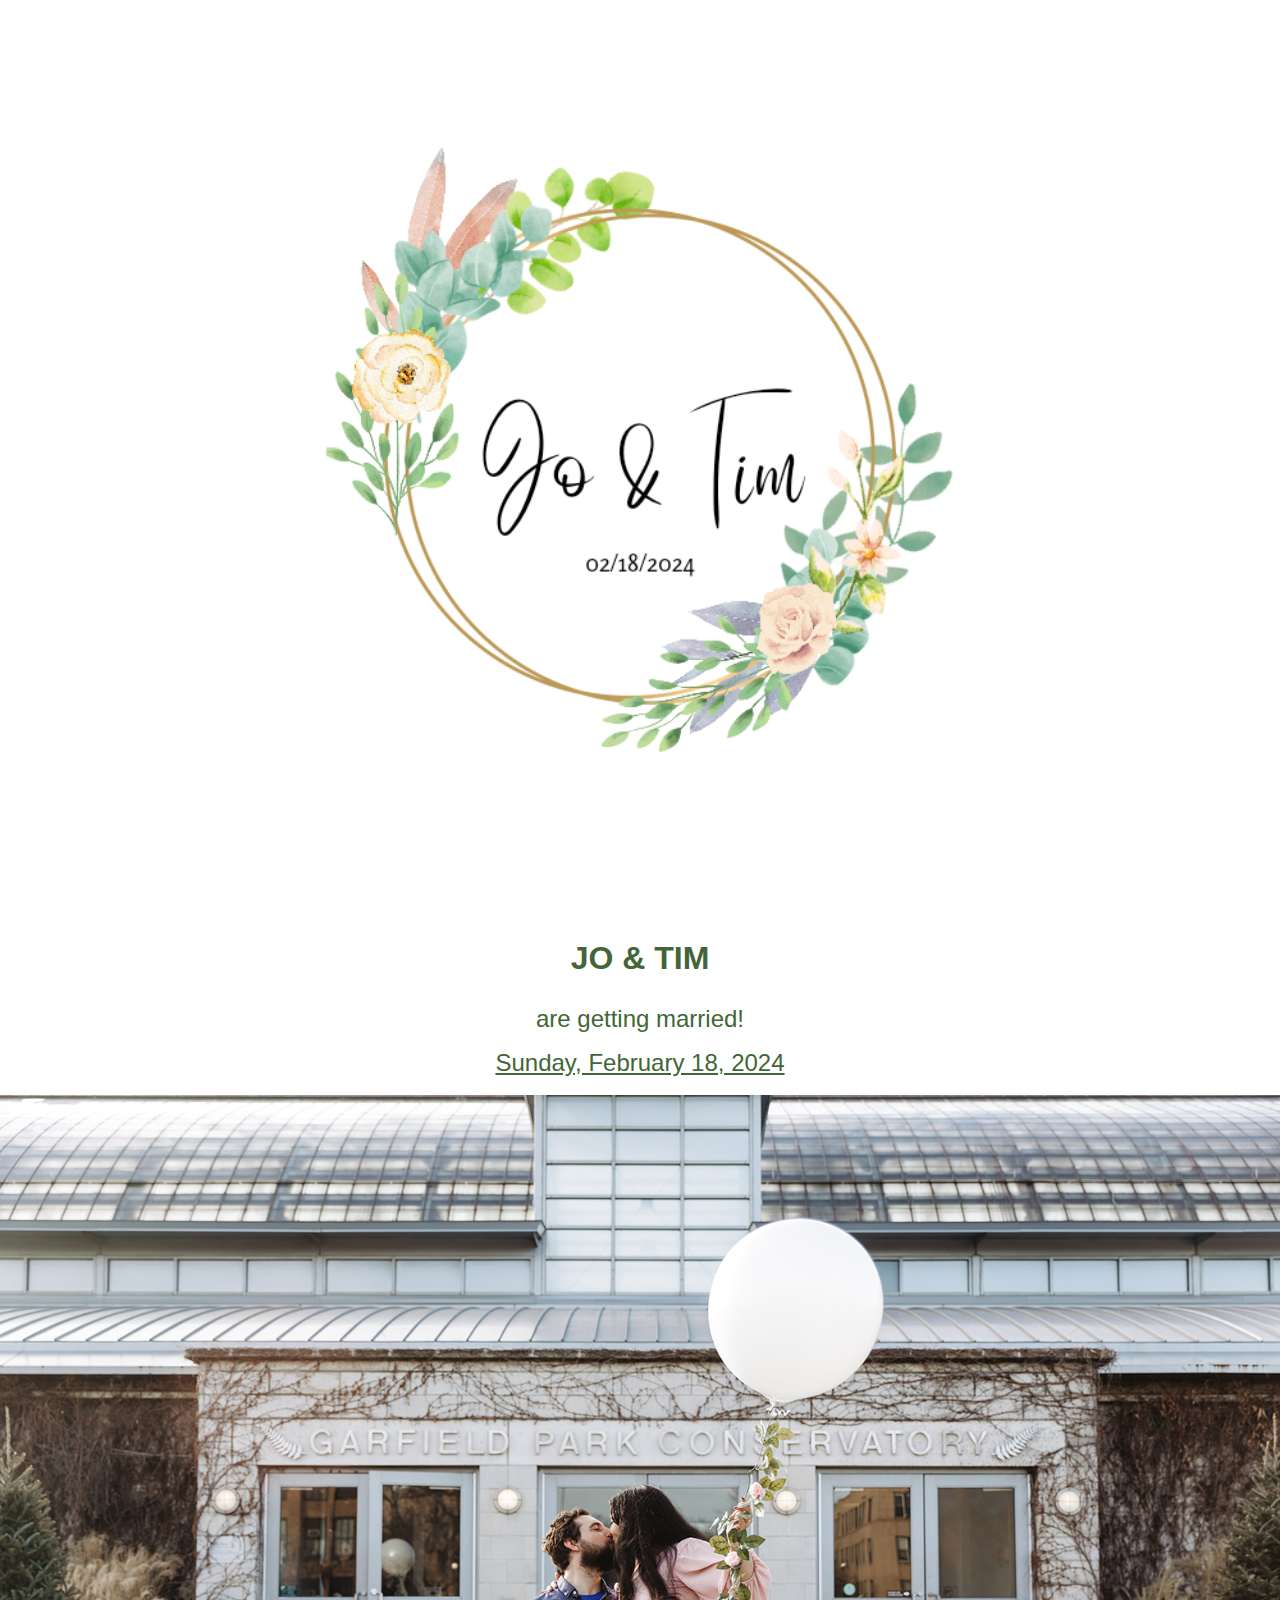
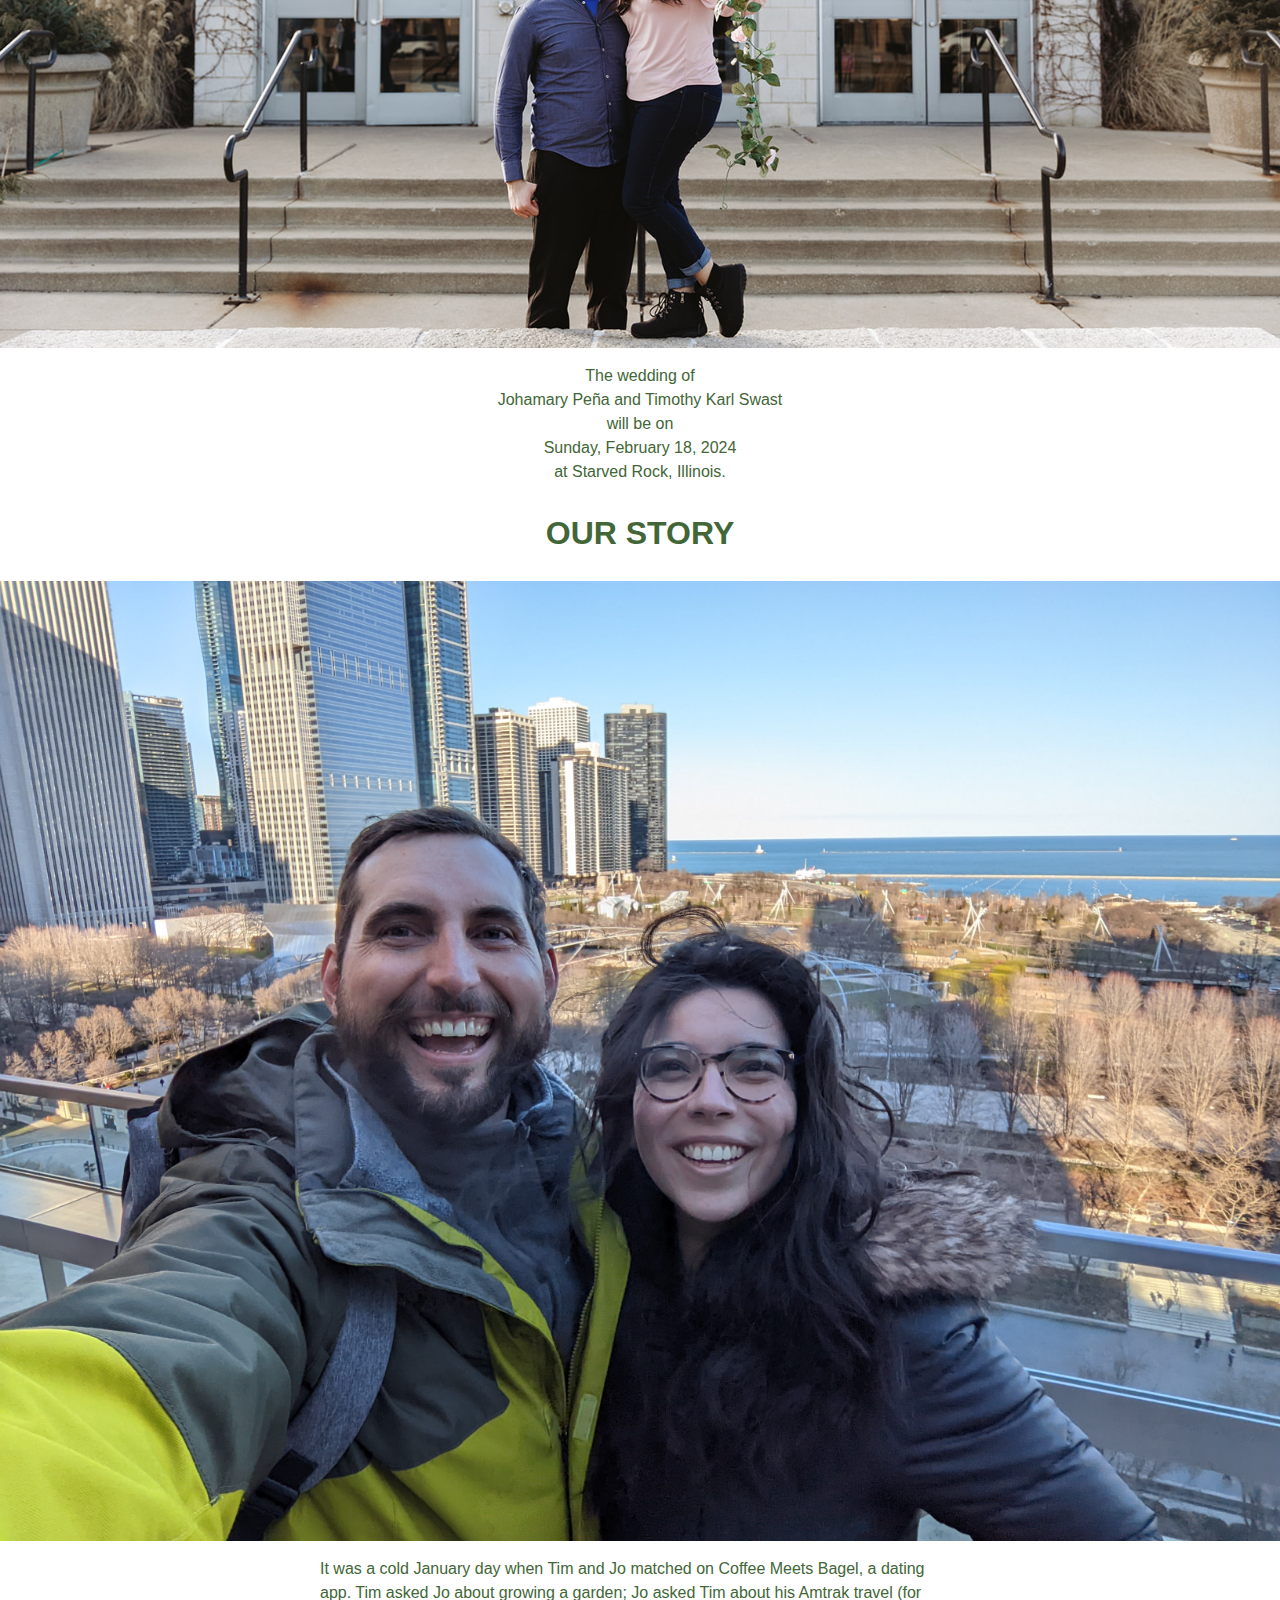
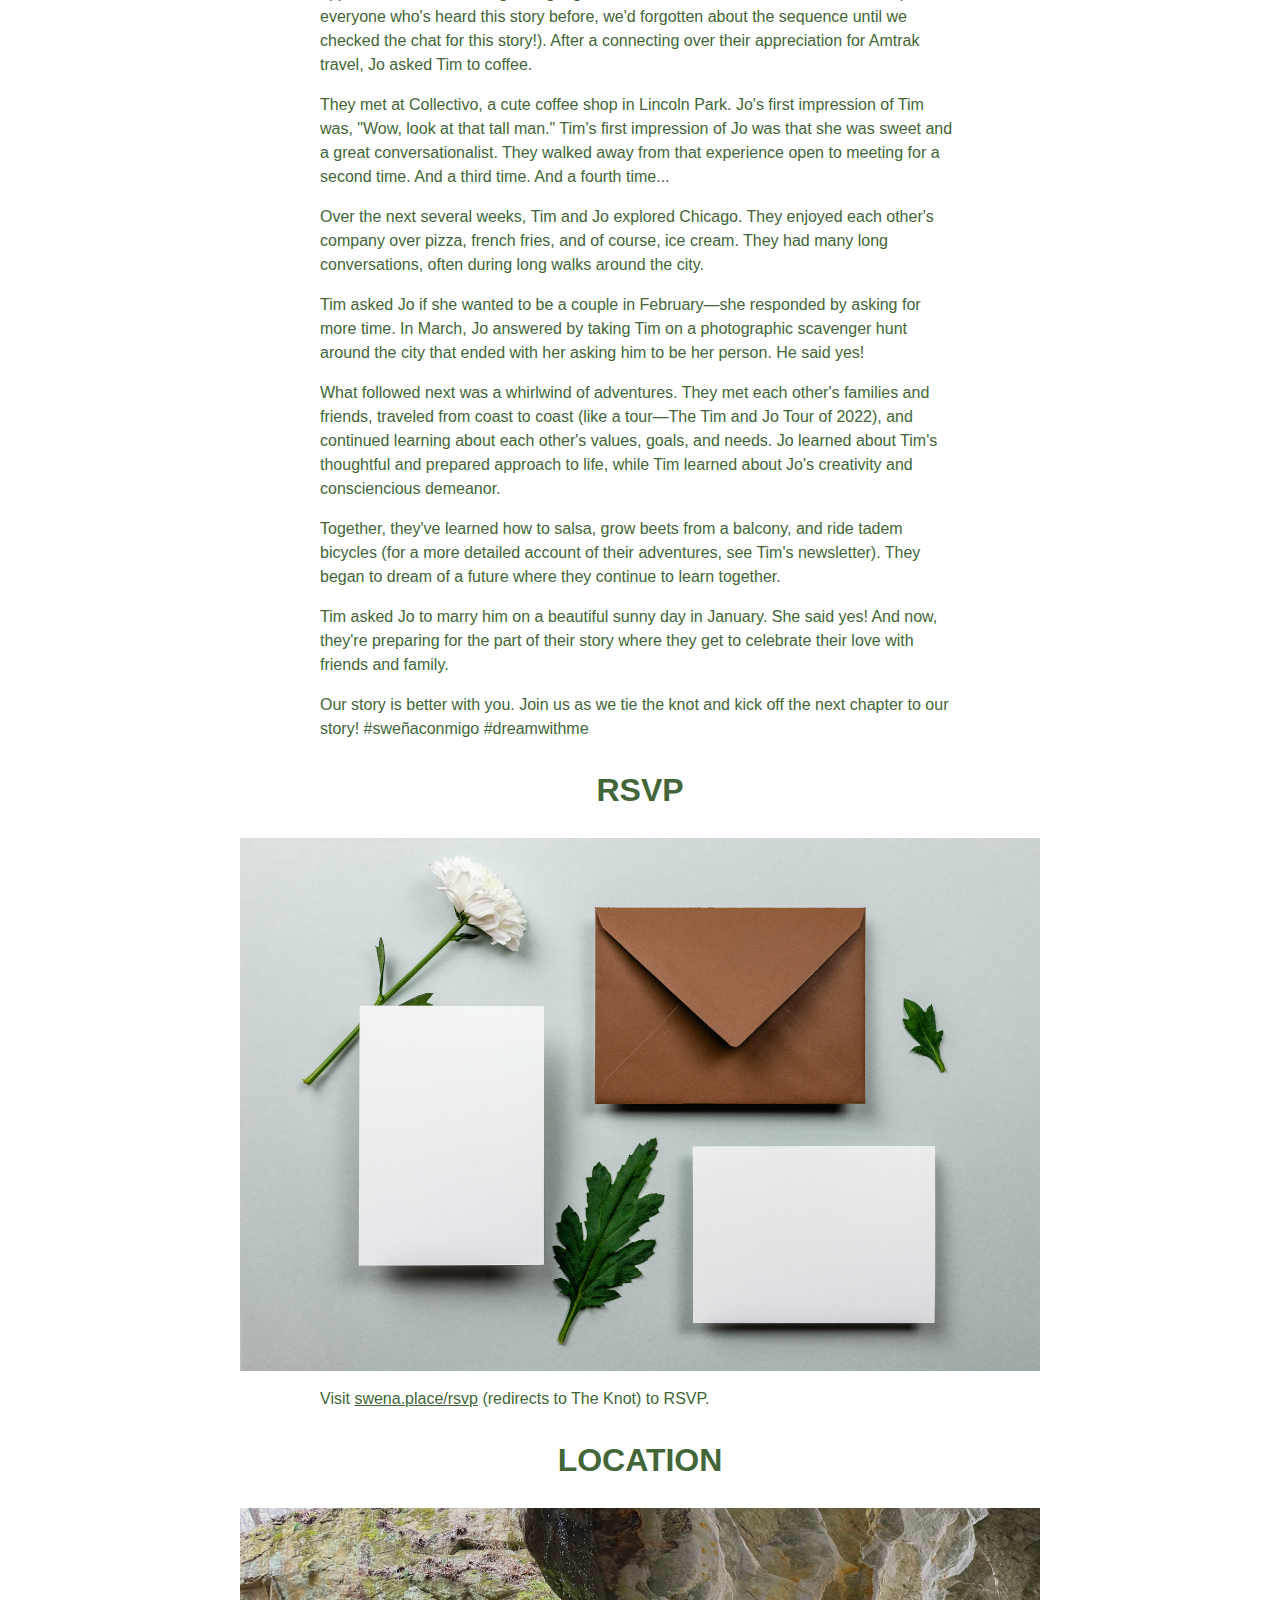
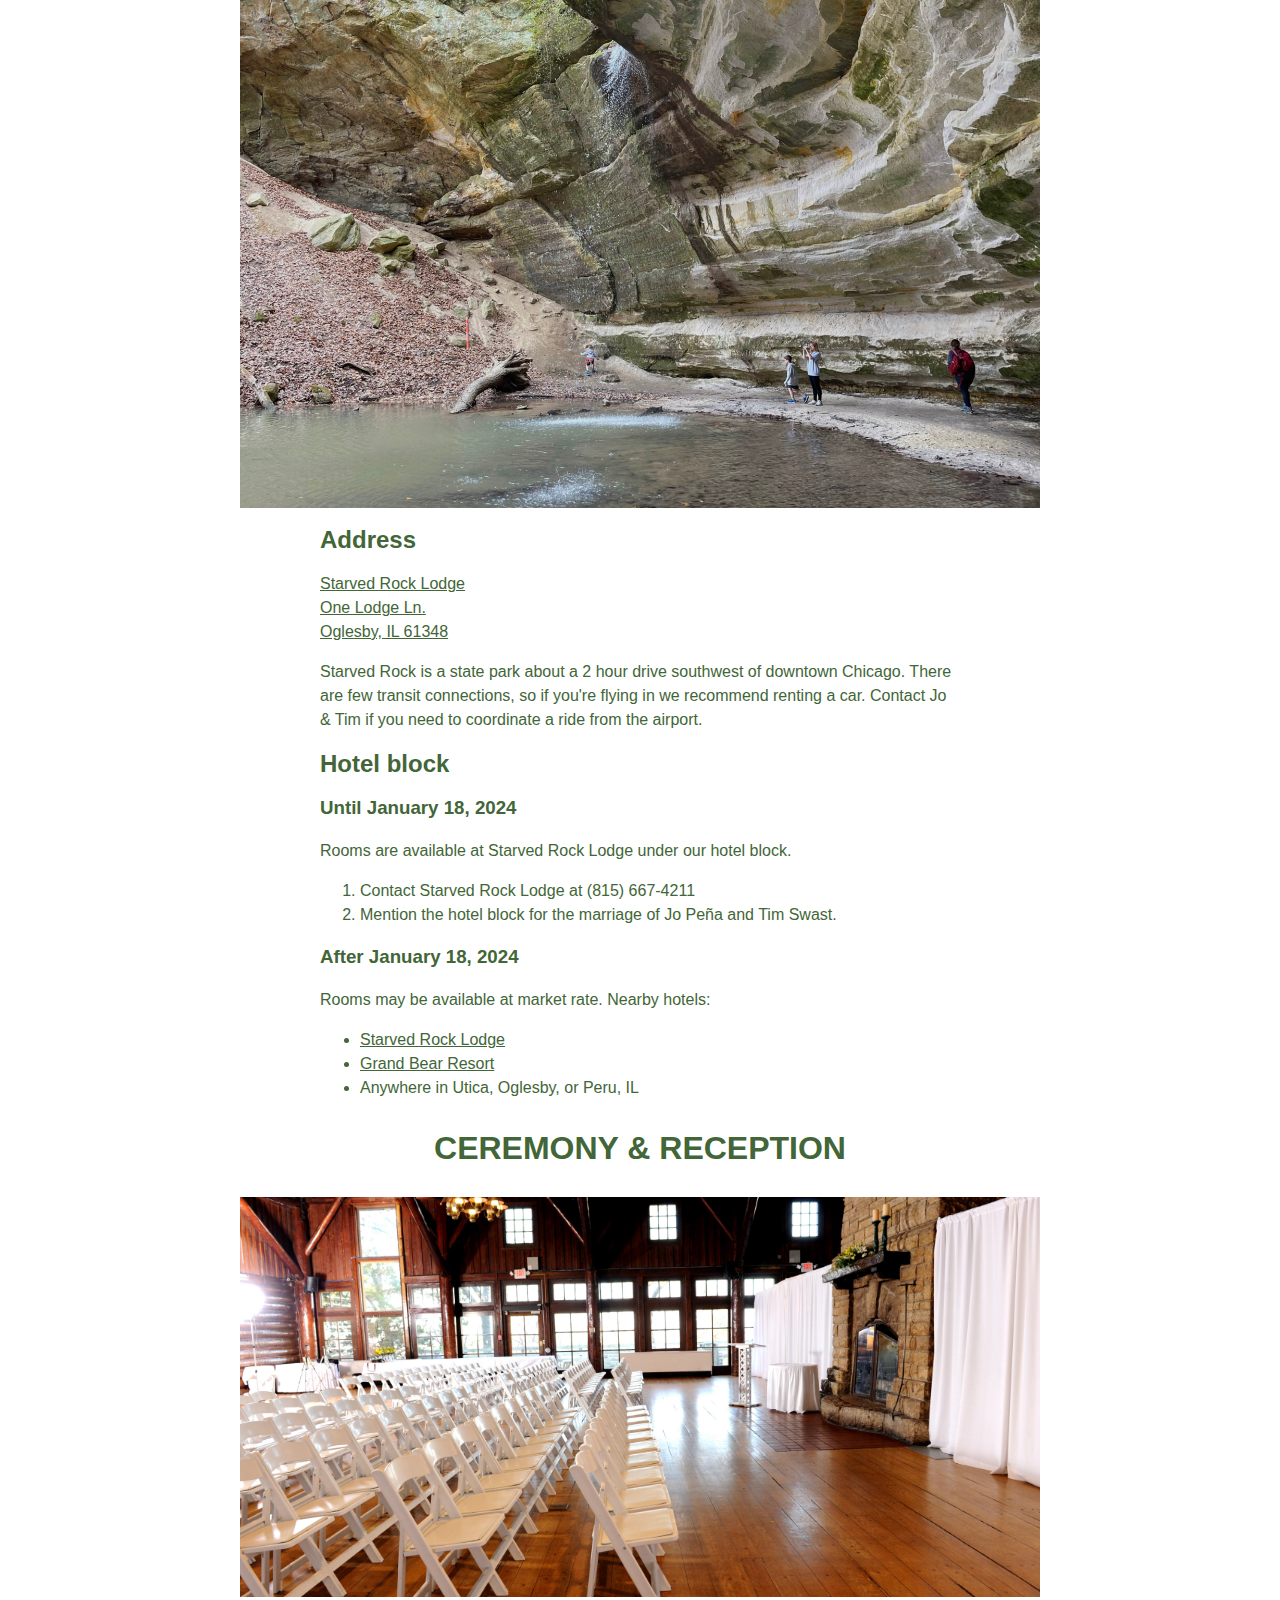
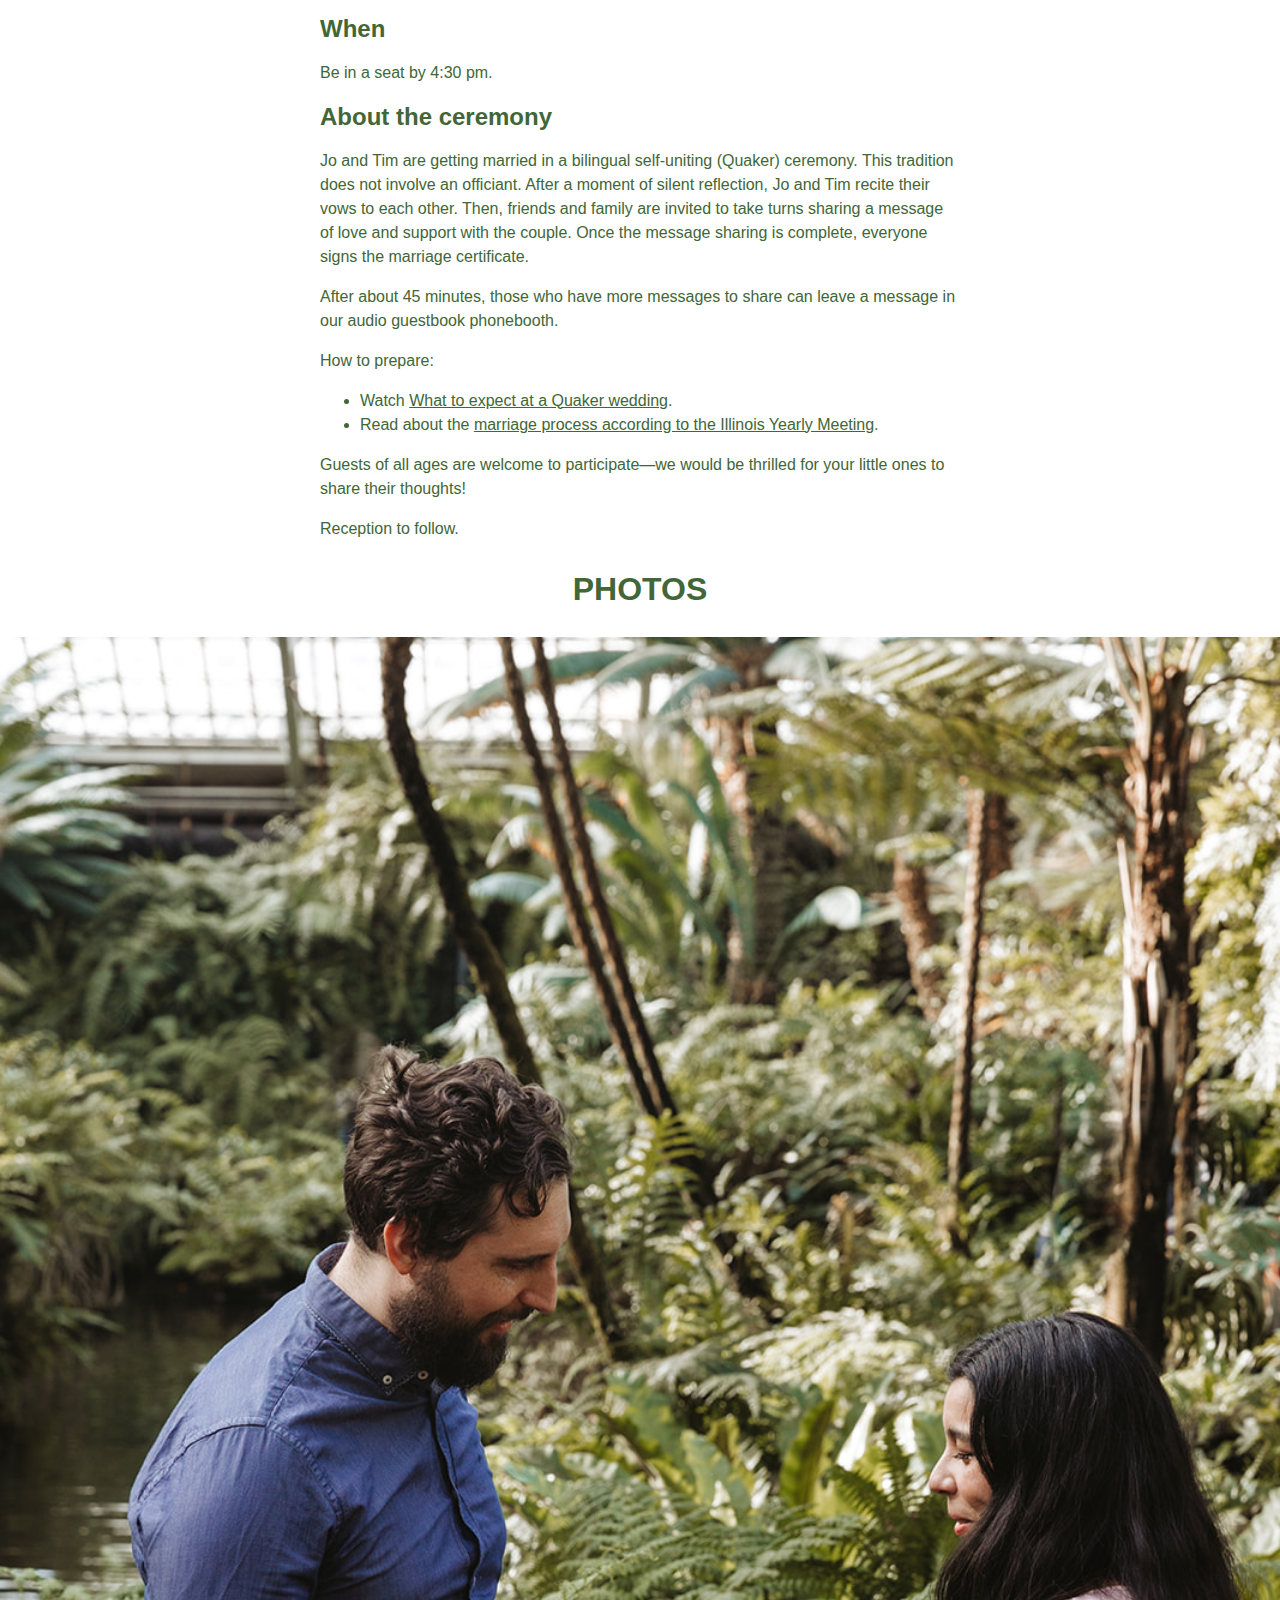
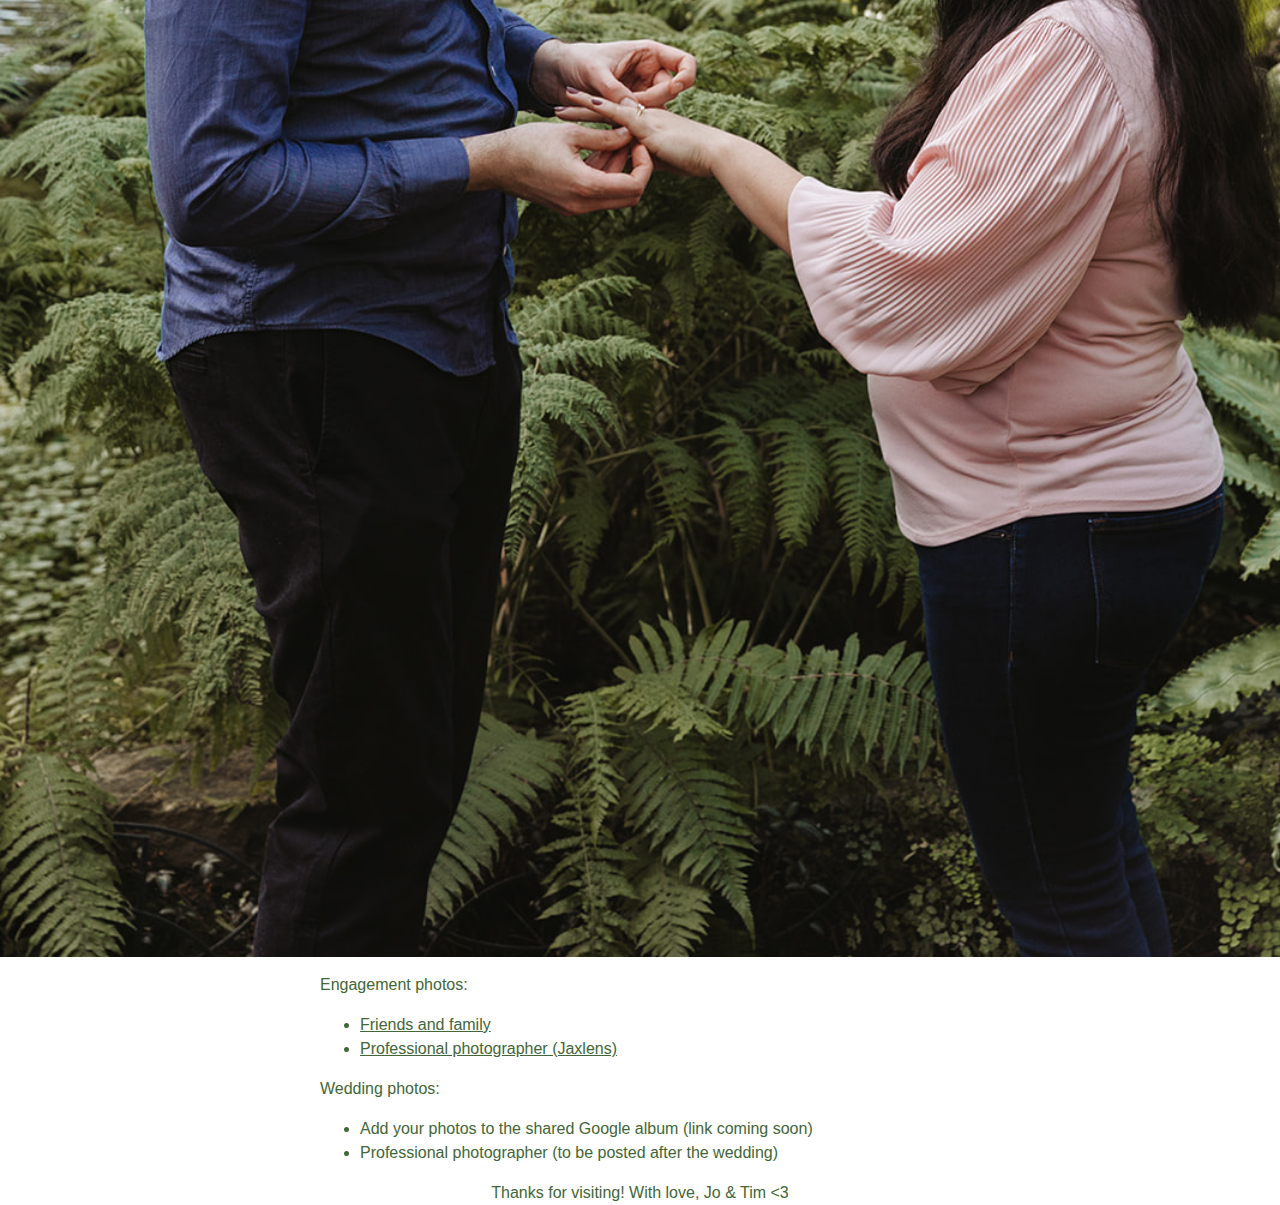
==== en/index.html @ 7744935d "our story edits" ====
<!doctype html>
<html lang=en>
<head>
<meta charset=utf-8>
<meta name="viewport" content="width=device-width, initial-scale=1.0">
<link rel="stylesheet" href="/style.css">
<title>Sweña Wedding | Sweña Boda - Feb 18 2024</title>
</head>

<body>
    <div class="content">
        <div class="coverimage">&nbsp;</div>
        <div class="prose">
            <img class="splash" src="/img/logo.png" alt="Jo and Tim" />
        </div>
        <div class="coverimage">&nbsp;</div>
        <h1 id="home"><a href="#home">Jo & Tim</a></h1>
        <h2 class="subtle">are getting married!</h2>
        <h2 class="subtle" id="homedate">Sunday, February 18, 2024</h2>
        <img class="splash" src="/img/splash.jpg" alt="Tim and Jo kiss in front of Garfield Park" />
        
        <p>The wedding of<br>
        Johamary Peña and Timothy Karl Swast<br>
        will be on<br>
        Sunday, February 18, 2024<br>
        at Starved Rock, Illinois.</p>
    </div>
    
    <div class="content">
        <h1 id="reception"><a href="#story">Our story</a></h1>
        <img class="splash" src="/img/story1.jpg" alt="Jo and Tim after Jo asked Tim out" />
        
        <div class="prose">
        <p>It was a cold January day when Tim and Jo matched on Coffee Meets Bagel, a dating app. Tim asked Jo about growing a garden; Jo asked Tim about his Amtrak travel (for everyone who's heard this story before, we'd forgotten about the sequence until we checked the chat for this story!). After a connecting over their appreciation for Amtrak travel, Jo asked Tim to coffee.
        
        <p>They met at Collectivo, a cute coffee shop in Lincoln Park. Jo's first impression of Tim was, "Wow, look at that tall man." Tim's first impression of Jo was that she was sweet and a great conversationalist. They walked away from that experience open to meeting for a second time. And a third time. And a fourth time...
        
        <p>Over the next several weeks, Tim and Jo explored Chicago. They enjoyed each other's company over pizza, french fries, and of course, ice cream. They had many long conversations, often during long walks around the city.
        
        <p>Tim asked Jo if she wanted to be a couple in February—she responded by asking for more time. In March, Jo answered by taking Tim on a photographic scavenger hunt around the city that ended with her asking him to be her person. He said yes!
        
        <p>What followed next was a whirlwind of adventures. They met each other's families and friends, traveled from coast to coast (like a tour—The Tim and Jo Tour of 2022), and continued learning about each other's values, goals, and needs. Jo learned about Tim's thoughtful and prepared approach to life, while Tim learned about Jo's creativity and consciencious demeanor.
        
        <p>Together, they've learned how to salsa, grow beets from a balcony, and ride tadem bicycles (for a more detailed account of their adventures, see Tim's newsletter). They began to dream of a future where they continue to learn together.
        
        <p>Tim asked Jo to marry him on a beautiful sunny day in January. She said yes! And now, they're preparing for the part of their story where they get to celebrate their love with friends and family.
        
        <p>Our story is better with you. Join us as we tie the knot and kick off the next chapter to our story! #sweñaconmigo #dreamwithme
     </div>
    </div>
    
    <div class="content">
        <h1 id="rsvp"><a href="#rsvp">RSVP</a></h1>
        <img src="/img/rsvp.jpg" alt="Envelopes" />
        
        <div class="prose">
        <p>Visit <a href="/rsvp/">swena.place/rsvp</a> (redirects to The Knot)
        to RSVP.</p>
        </div>
    </div>

    <div class="content">
        <h1 id="location"><a href="#location">Location</a></h1>
        <img src="/img/starvedrock.jpg" alt="Canyon at Starved Rock" />
        
        <div class="prose">
        <h2>Address</h2>
        <p><a href="https://goo.gl/maps/KH6yothpaAGZQa246">Starved Rock Lodge<br>
        One Lodge Ln.<br>
        Oglesby, IL 61348</a>
        </p>

        <p>Starved Rock is a state park about a 2 hour drive southwest of
        downtown Chicago. There are few transit connections, so if you're
        flying in we recommend renting a car. Contact Jo & Tim if you need to
        coordinate a ride from the airport.</p>

        <h2>Hotel block</h2>

        <h3>Until January 18, 2024</h3>

        <p>Rooms are available at Starved Rock Lodge under our hotel block.</p>
        
        <ol>
            <li>Contact Starved Rock Lodge at (815) 667-4211</li>
            <li>Mention the hotel block for the marriage of Jo Peña and Tim Swast.</li>
        </ol>

        <h3>After January 18, 2024</h3>

        <p>Rooms may be available at market rate. Nearby hotels:</p>

        <ul>
            <li><a href="https://www.starvedrocklodge.com/">Starved Rock Lodge</a></li>
            <li><a href="https://grandbearresort.com/">Grand Bear Resort</a></li>
            <li>Anywhere in Utica, Oglesby, or Peru, IL</li>
        </ul>
        </div>
    </div>

    <div class="content">
        <h1 id="ceremony"><a href="#ceremony">Ceremony & Reception</a></h1>
        <img src="/img/ceremony.jpg" alt="Indoor wedding at Starved Rock" />
        
        <div class="prose">
        <h2>When</h2>

        <p>Be in a seat by 4:30 pm.</p>

        <h2>About the ceremony</h2>

        <p>Jo and Tim are getting married in a bilingual self-uniting (Quaker)
        ceremony. This tradition does not involve an officiant. After a moment
        of silent reflection, Jo and Tim recite their vows to each other. Then,
        friends and family are invited to take turns sharing a message of love
        and support with the couple. Once the message sharing is complete,
        everyone signs the marriage certificate.</p>

        <p>After about 45 minutes, those who have more messages to share can
        leave a message in our audio guestbook phonebooth.</p>

        <p>How to prepare:</p>

        <ul>
            <li>Watch <a href="https://youtu.be/18YfqzHGTp4">What to expect at
            a Quaker wedding</a>.</li>
            <li>Read about the <a
            href="https://ilym.org/ilym/marriage/">marriage process according
            to the Illinois Yearly Meeting</a>.</li>
        </ul>

        <p>Guests of all ages are welcome to participate&mdash;we would be
        thrilled for your little ones to share their thoughts!</p>

        <p>Reception to follow.</p>
        </div>
    </div>

    <div class="content">
        <h1 id="photos"><a href="#photos">Photos</a></h1>
        <img class="splash" src="/img/engagement.jpg" alt="Tim gives Jo an engagement ring" />
        
        <div class="prose">
        <p>Engagement photos:</p>

        <ul>
            <li><a href="https://photos.app.goo.gl/du2mT4KeaBzUhZXe6">Friends and family</a></li>
            <li><a href="https://jaxlens.pic-time.com/qDOjZa3xzIggd">Professional photographer (Jaxlens)</a></li>
        </ul>
        
        <p>Wedding photos:</p>

        <ul>
            <li>Add your photos to the shared Google album (link coming soon)</li>
            <li>Professional photographer (to be posted after the wedding)</li>
        </ul>
        </div>
    </div>
    
    <div class="content">
    <footer>Thanks for visiting! With love, Jo & Tim &lt;3</footer>
    </div>
</body>
</html>
---- style.css ----
:root {
    --main-bg-color: white;
    --main-text-color: rgb(66, 102, 55);
}

html, body {
    margin: 0;
    padding: 0;
    width: 100%;
    color: var(--main-text-color);
    background-color: var(--main-bg-color);
    font-family: Optima, Segoe, "Segoe UI", Candara, Calibri, Arial, sans-serif;
    scroll-behavior: smooth;
}

p {
    font-family: 'Trebuchet MS', 'Lucida Sans Unicode', 'Lucida Grande', 'Lucida Sans', Arial, sans-serif;
}

a {
    color: var(--main-text-color);
}

img {
    display: block;
    width: min(80%, 50em);
    margin-left: auto;
    margin-right: auto;
}

img.splash {
    display: block;
    width: 100%;
    margin-left: auto;
    margin-right: auto;
}

div.coverimage {
    background-color: var(--main-bg-color);
    margin: 0;
    padding: 0;
    height: 15vh;
    width: 100%;
}

h2#homedate {
    text-decoration: underline;
}

h2.subtle {
    font-weight: normal;
}

div.content h1 {
    position: sticky;
    top: 0px;
    padding: 15px;
    background-color: var(--main-bg-color);
    text-transform: uppercase;
}

div.content h1 a {
    text-decoration: none;
    color: var(--main-text-color);
}

div.prose {
    text-align: left;
    max-width: 40em;
    margin-left: auto;
    margin-right: auto;
    padding: 0 0.75em;
}

div.content {
    text-align: center;
    line-height: 150%;
    margin: 0;
    padding: 0;
}
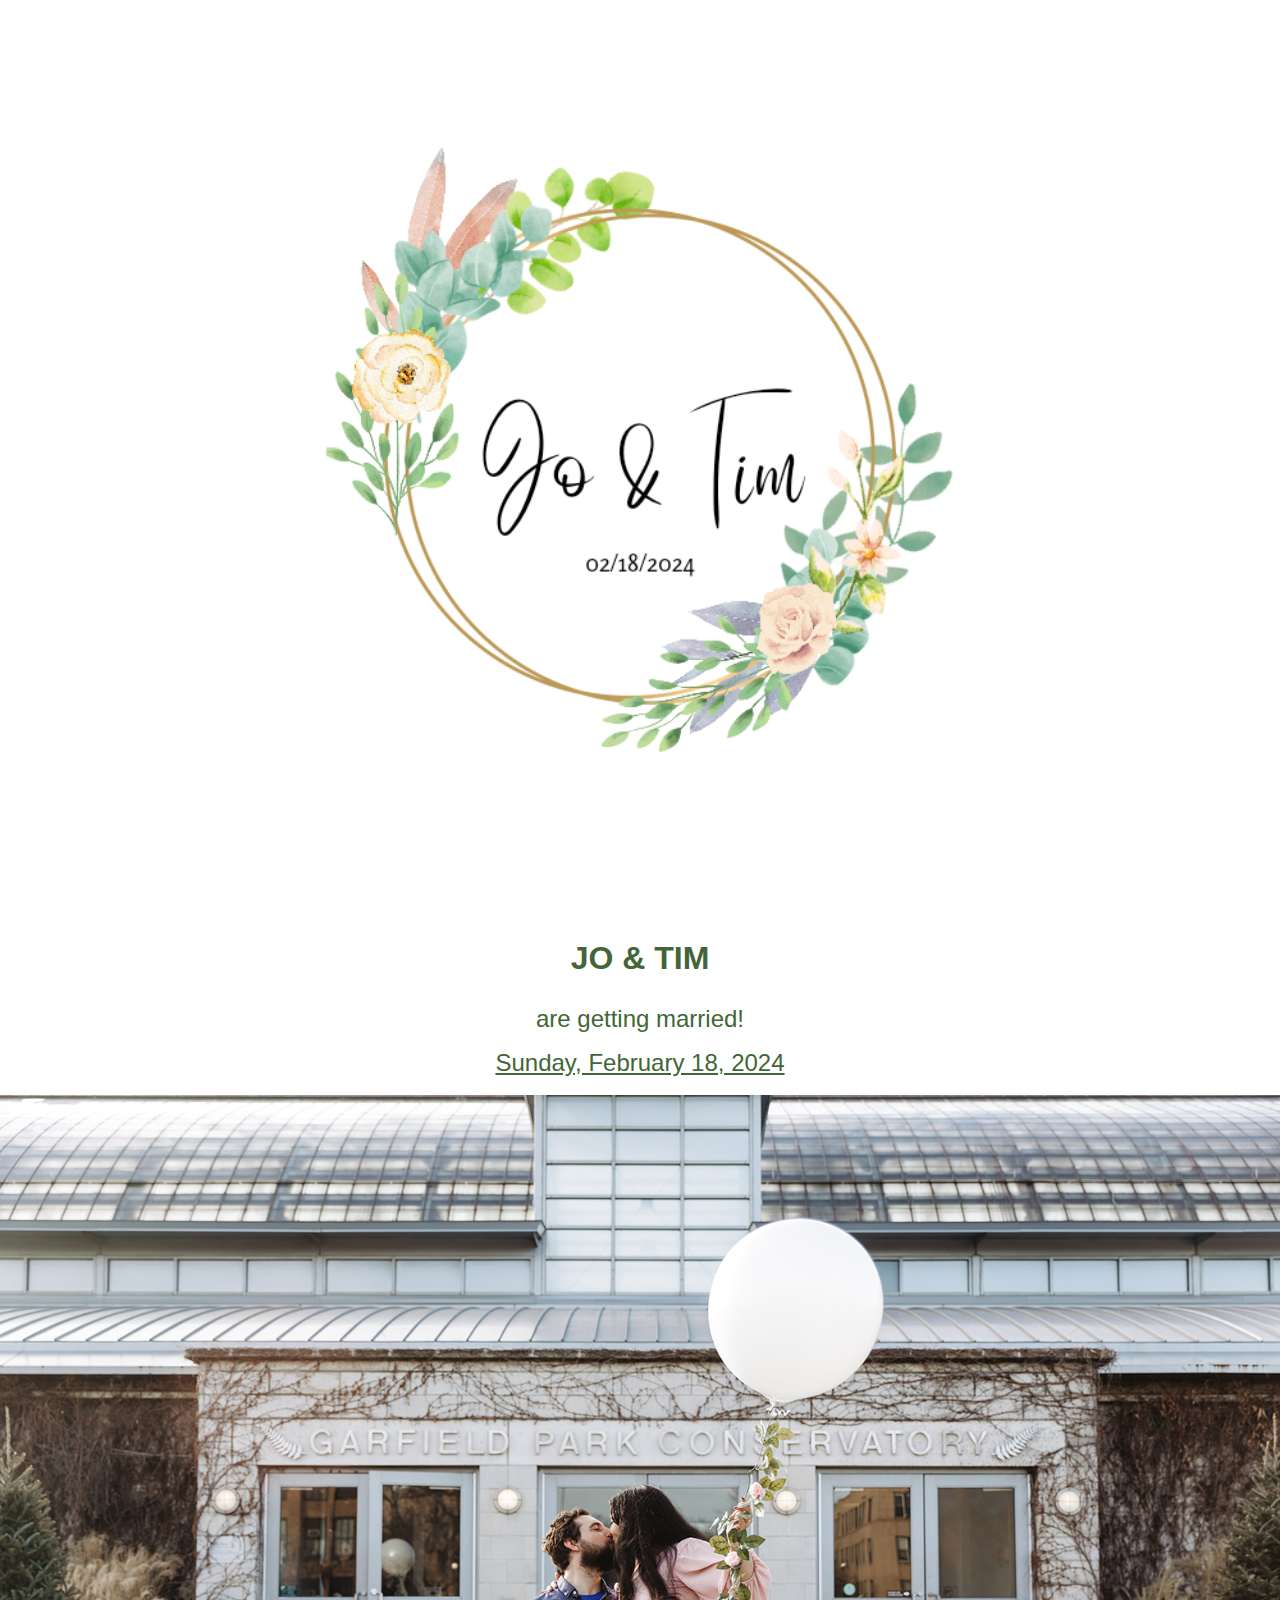
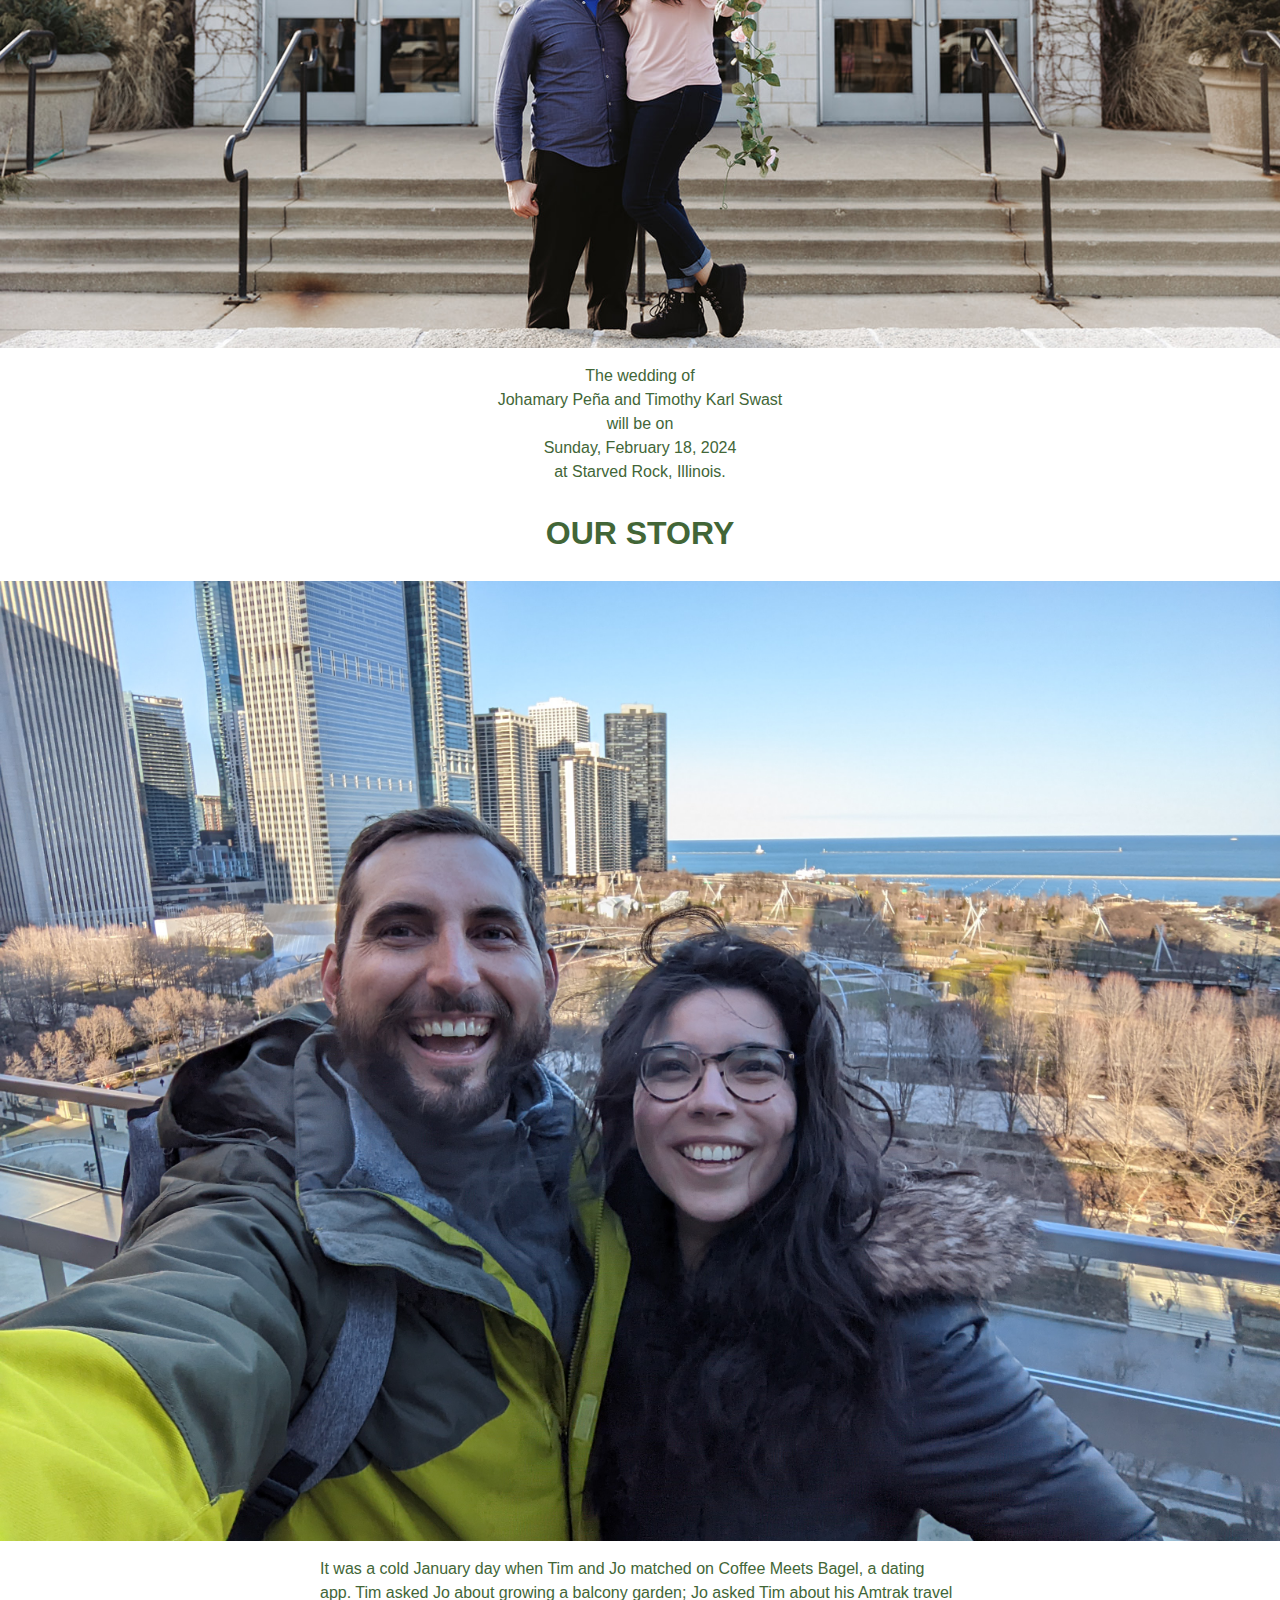
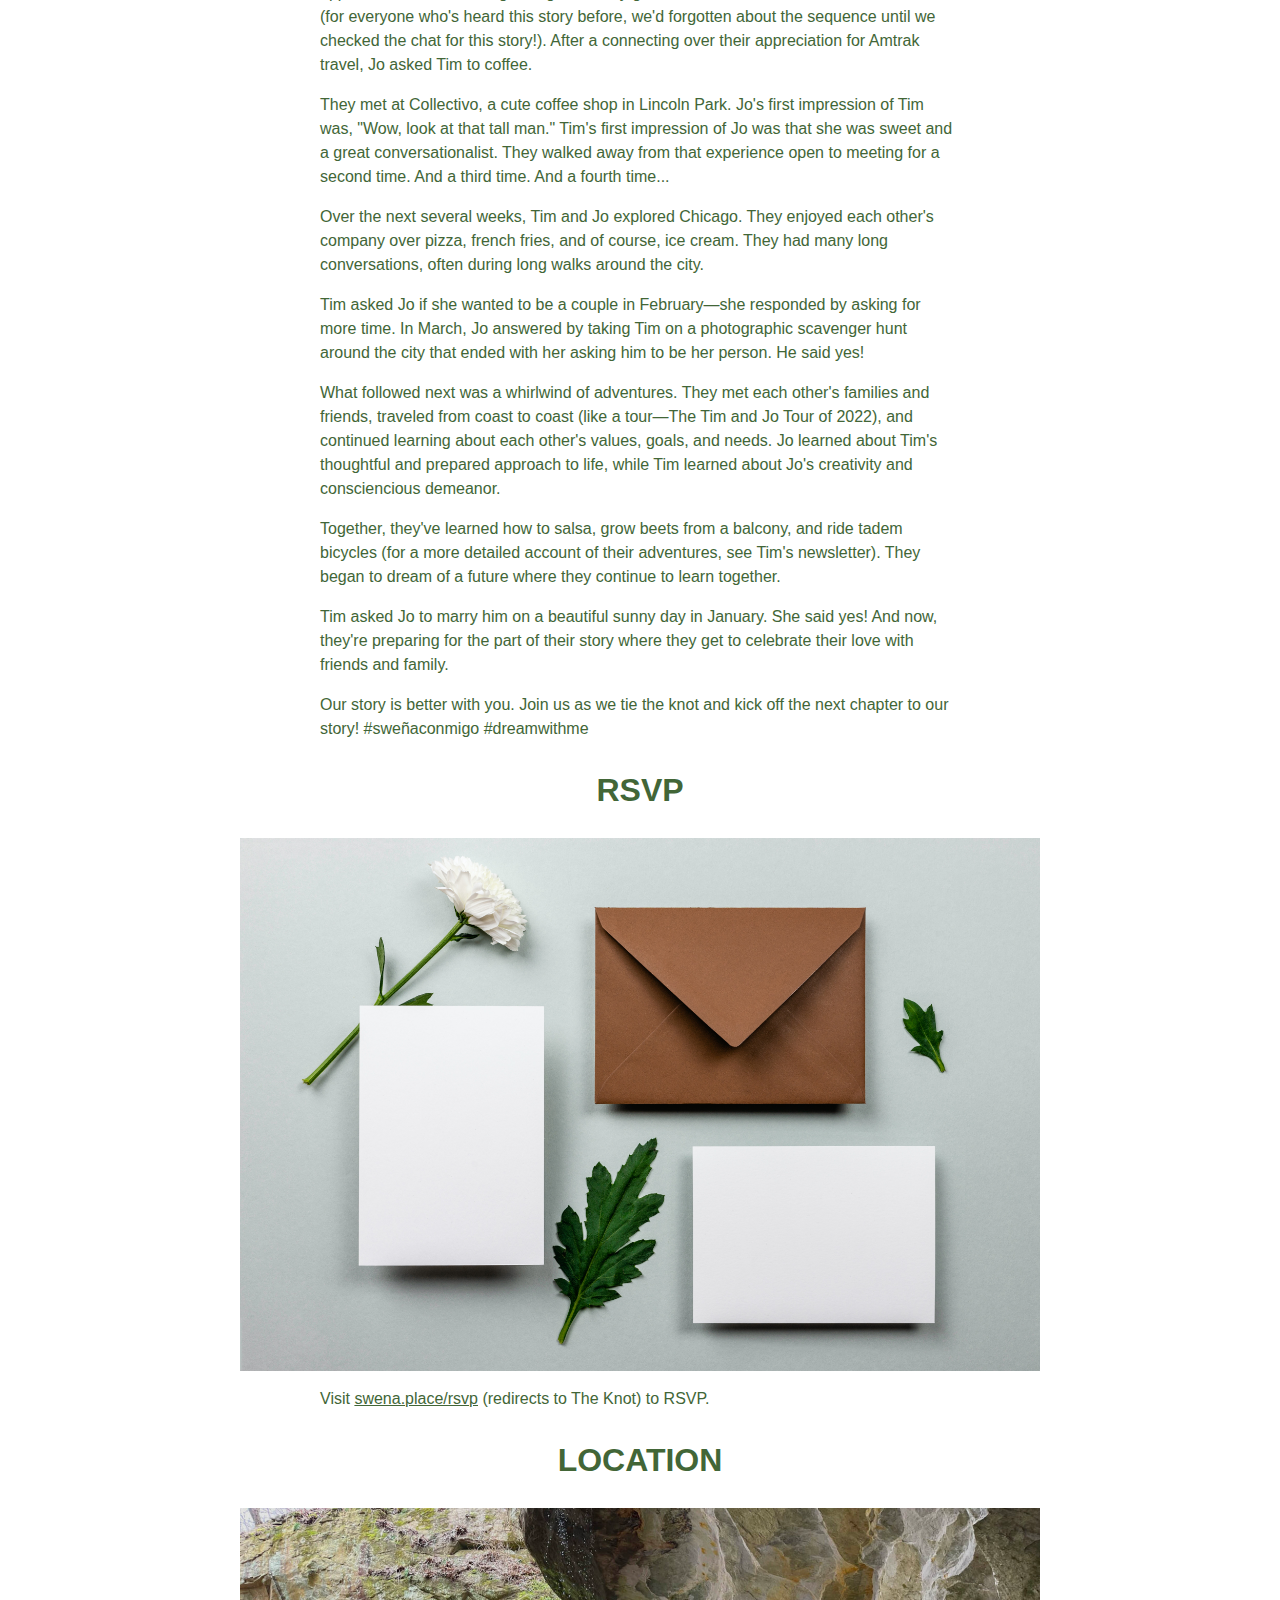
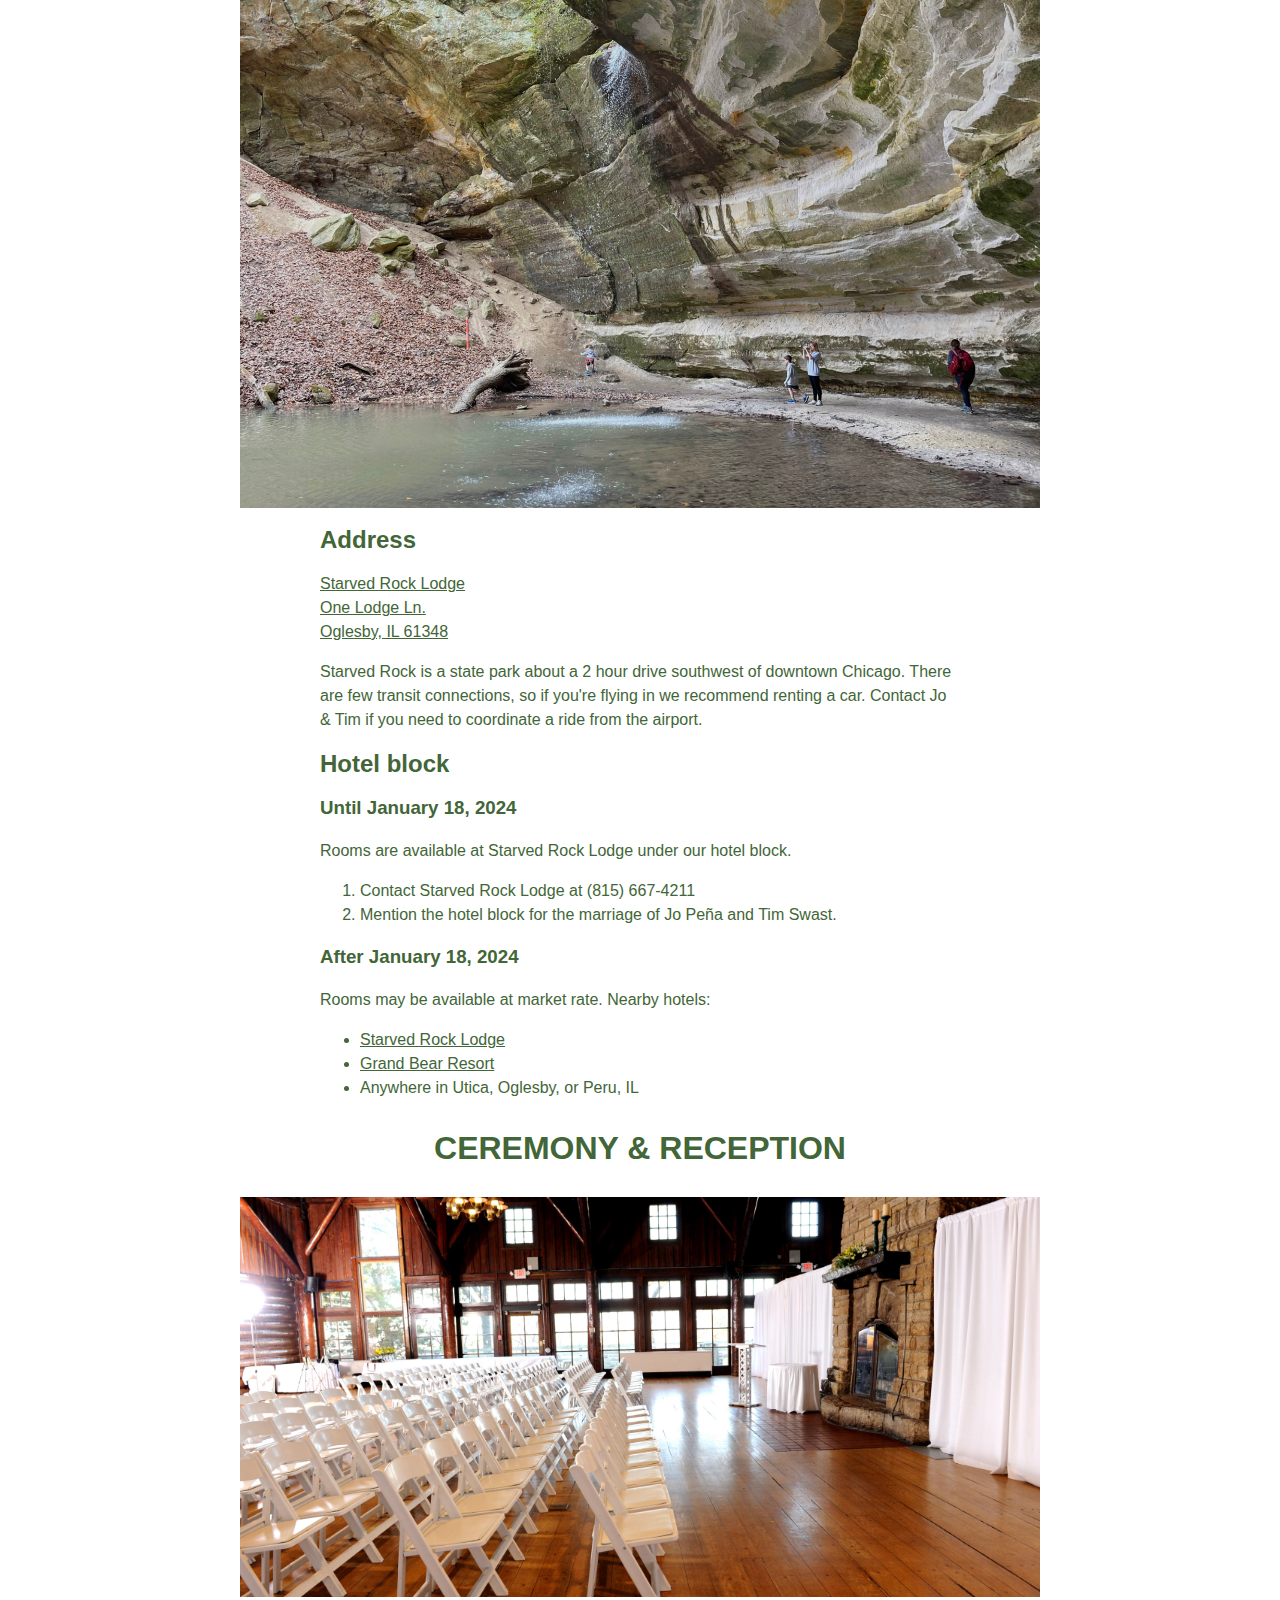
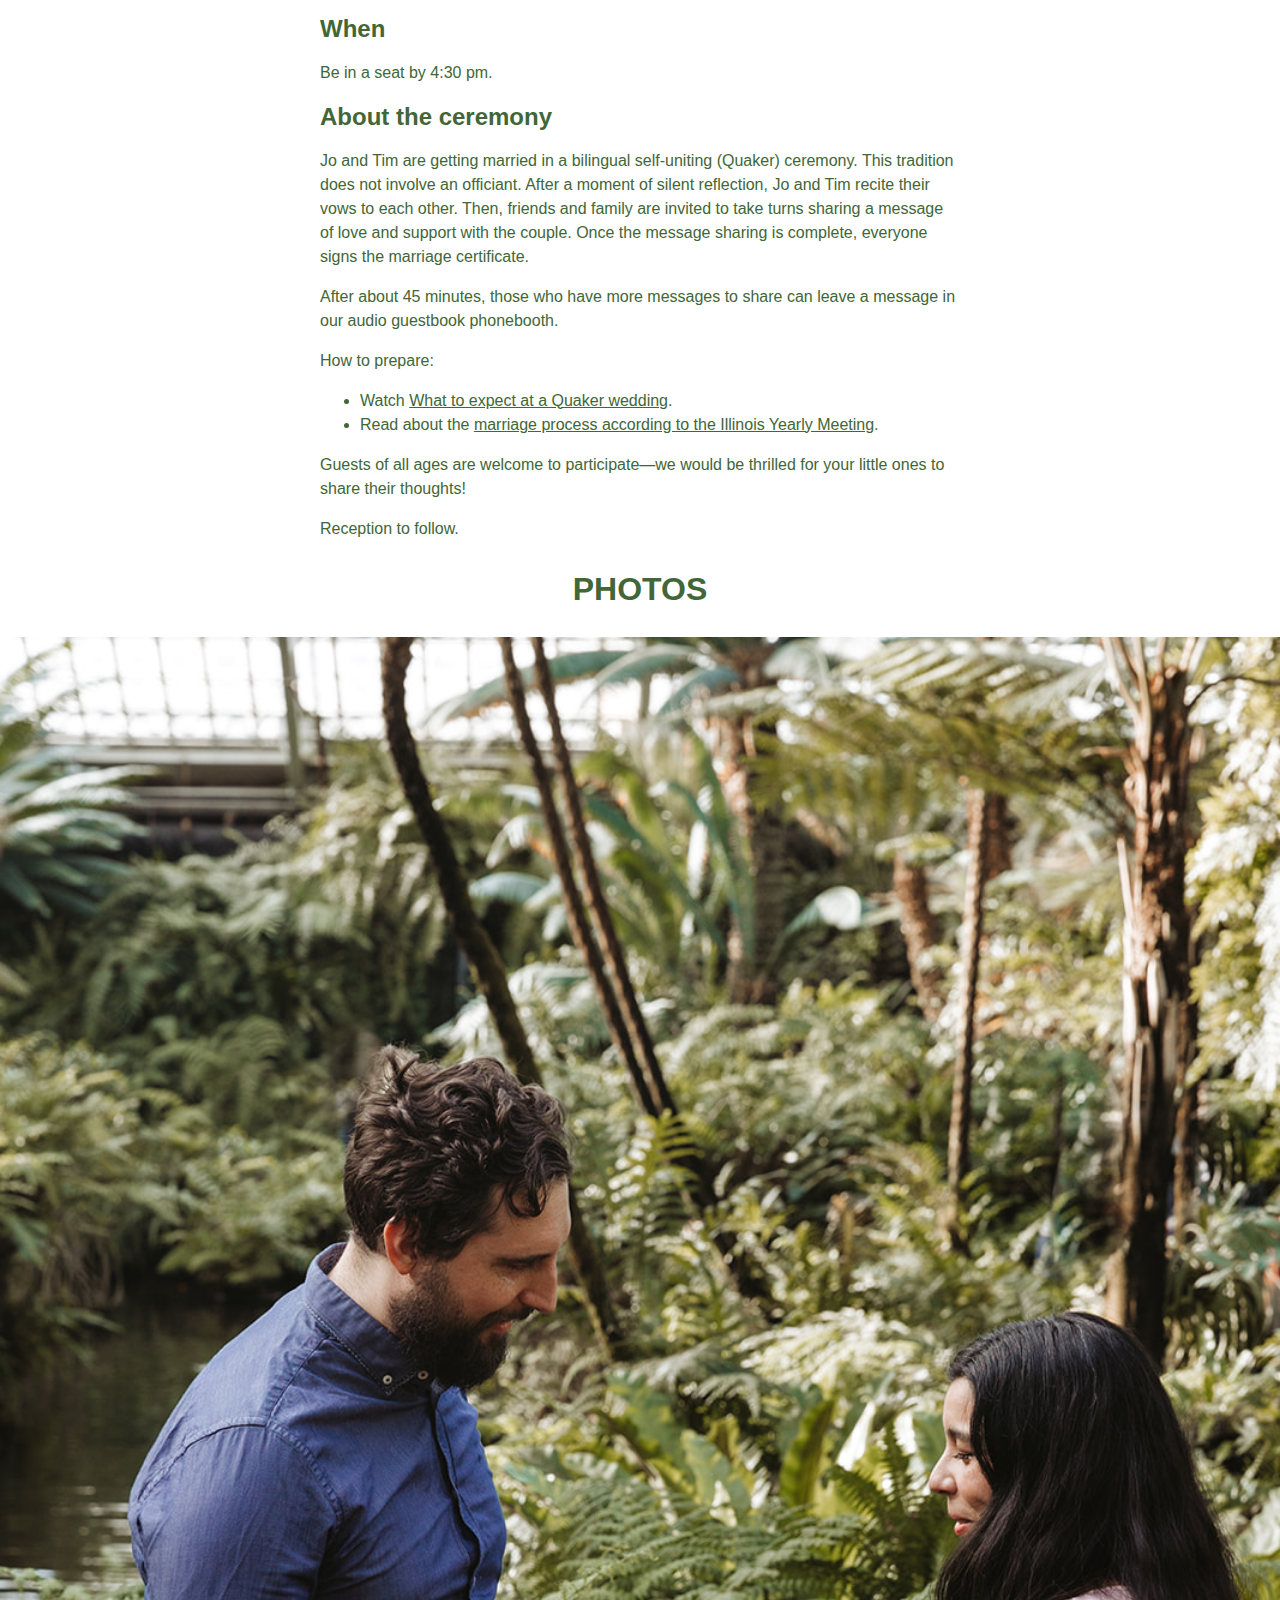
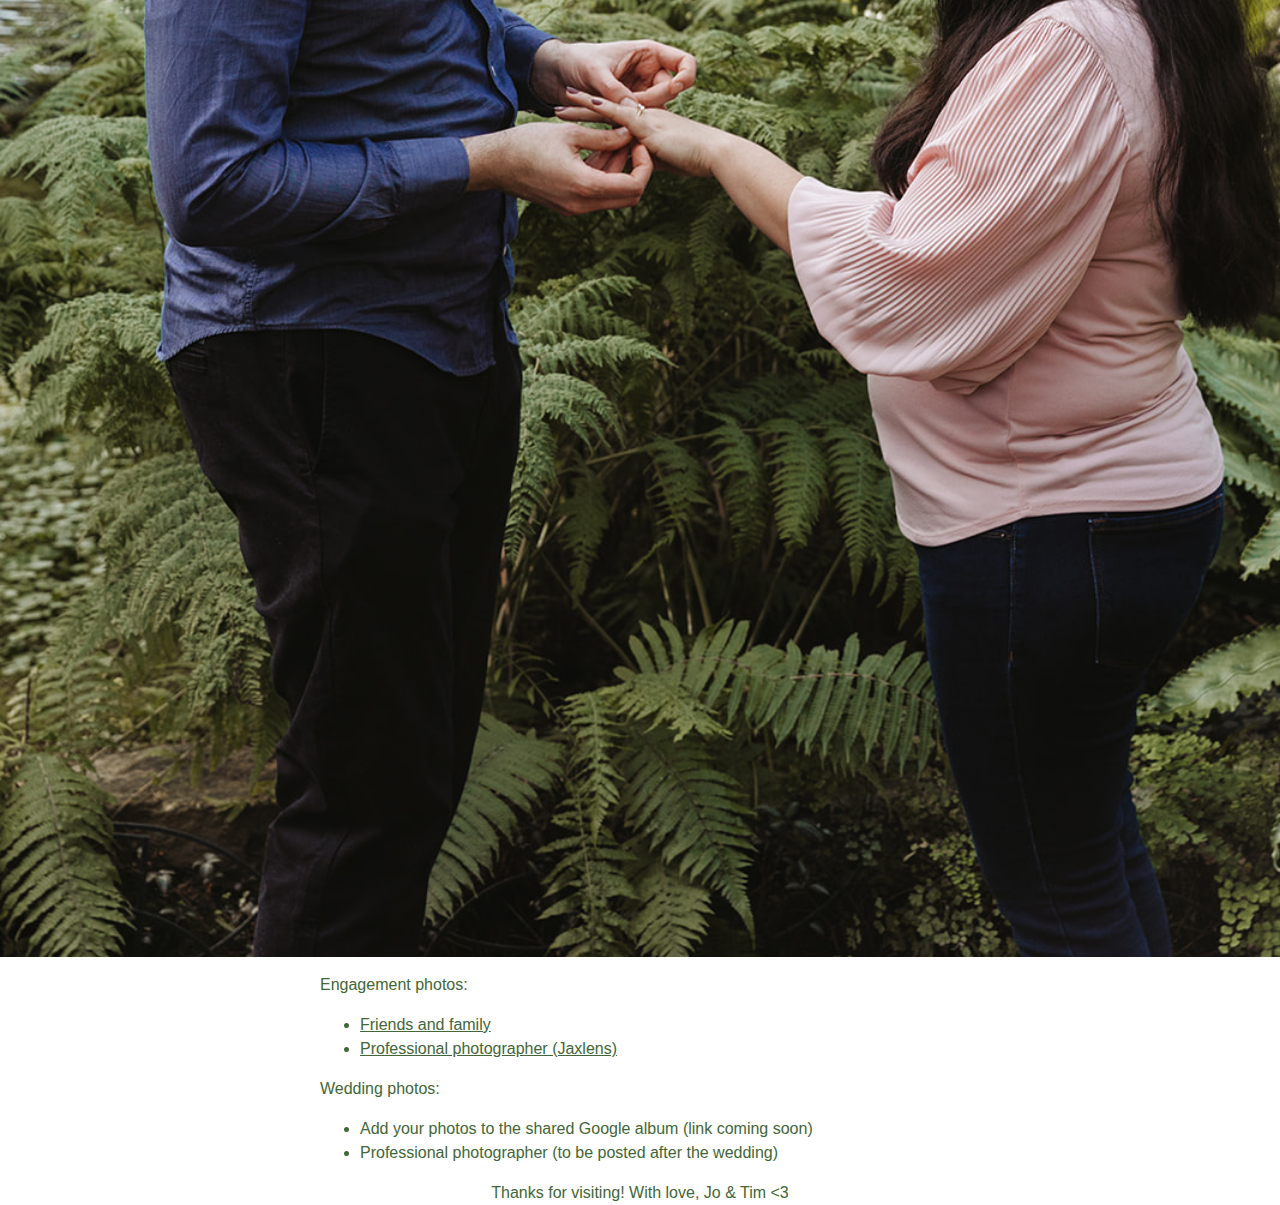
==== commit e5683a64: "balcony" ====
--- a/en/index.html
+++ b/en/index.html
@@ -31,7 +31,7 @@
         <img class="splash" src="/img/story1.jpg" alt="Jo and Tim after Jo asked Tim out" />
         
         <div class="prose">
-        <p>It was a cold January day when Tim and Jo matched on Coffee Meets Bagel, a dating app. Tim asked Jo about growing a garden; Jo asked Tim about his Amtrak travel (for everyone who's heard this story before, we'd forgotten about the sequence until we checked the chat for this story!). After a connecting over their appreciation for Amtrak travel, Jo asked Tim to coffee.
+        <p>It was a cold January day when Tim and Jo matched on Coffee Meets Bagel, a dating app. Tim asked Jo about growing a balcony garden; Jo asked Tim about his Amtrak travel (for everyone who's heard this story before, we'd forgotten about the sequence until we checked the chat for this story!). After a connecting over their appreciation for Amtrak travel, Jo asked Tim to coffee.
         
         <p>They met at Collectivo, a cute coffee shop in Lincoln Park. Jo's first impression of Tim was, "Wow, look at that tall man." Tim's first impression of Jo was that she was sweet and a great conversationalist. They walked away from that experience open to meeting for a second time. And a third time. And a fourth time...
         
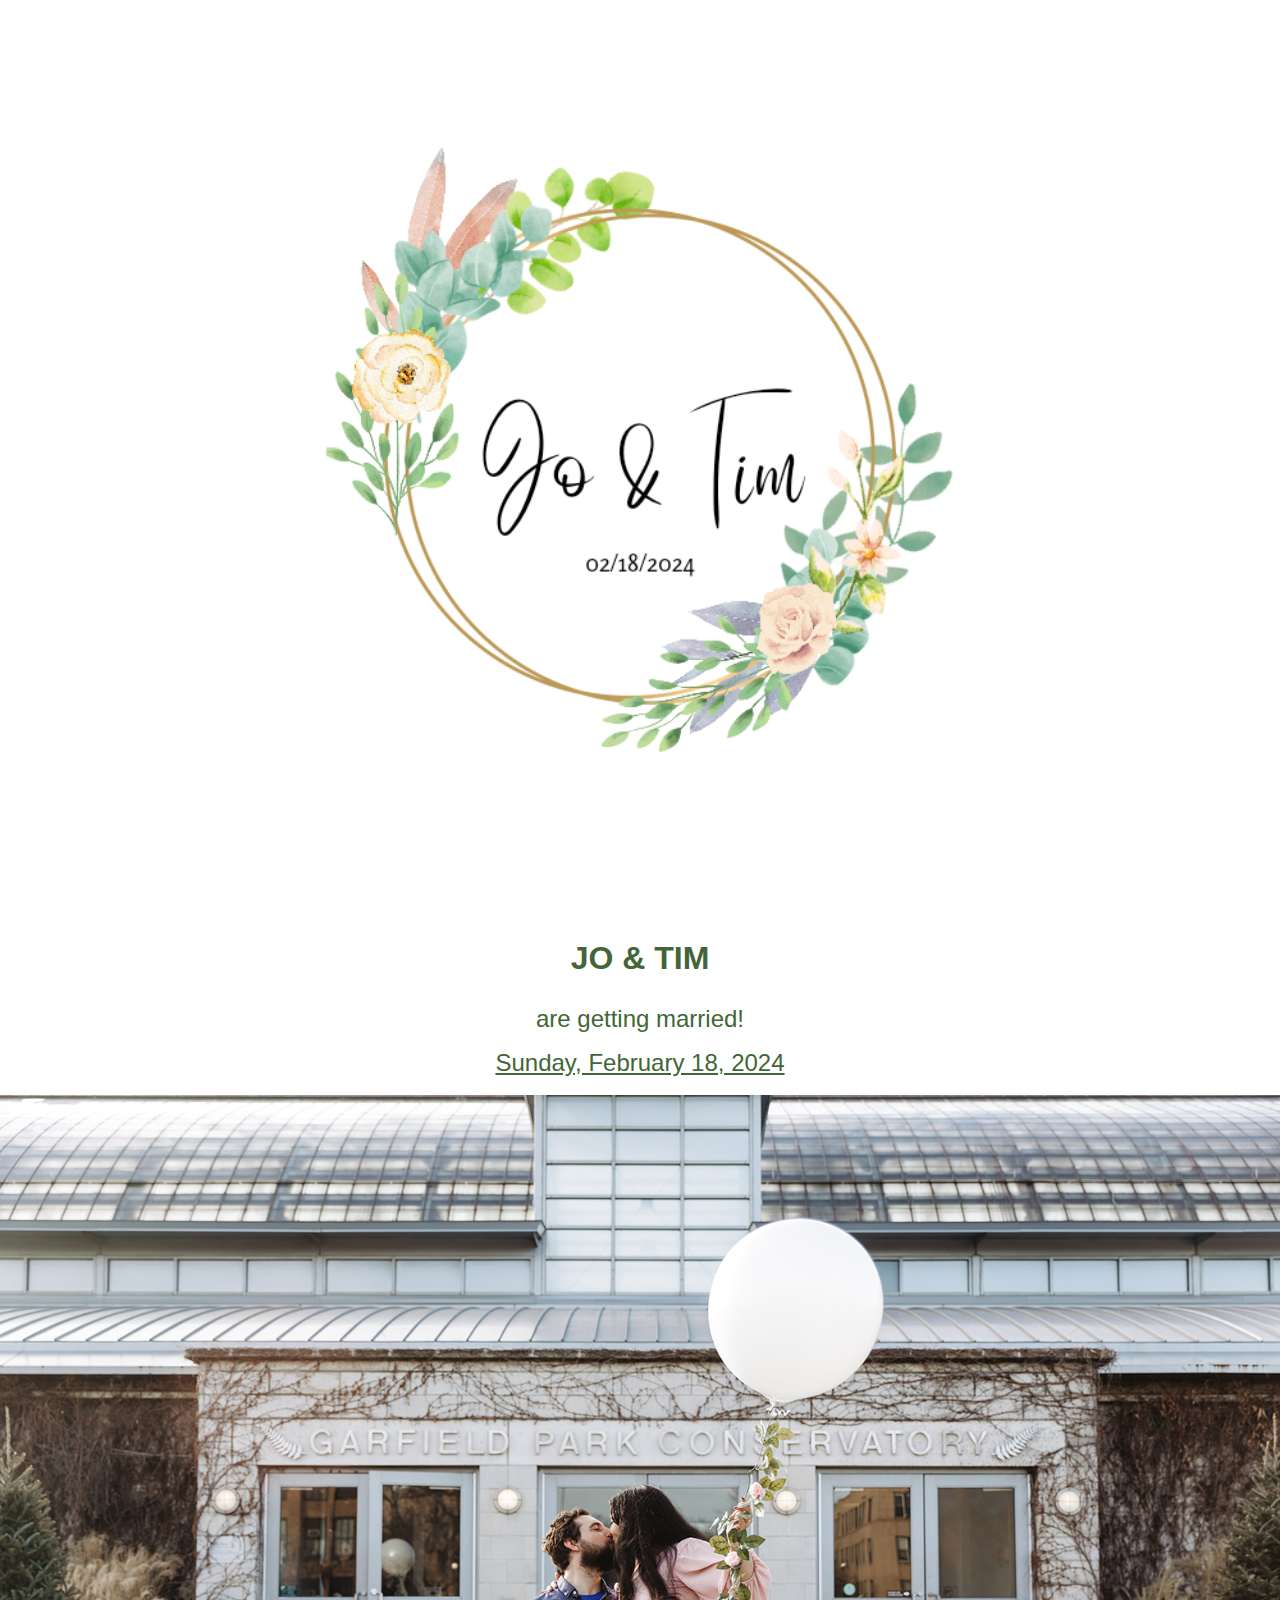
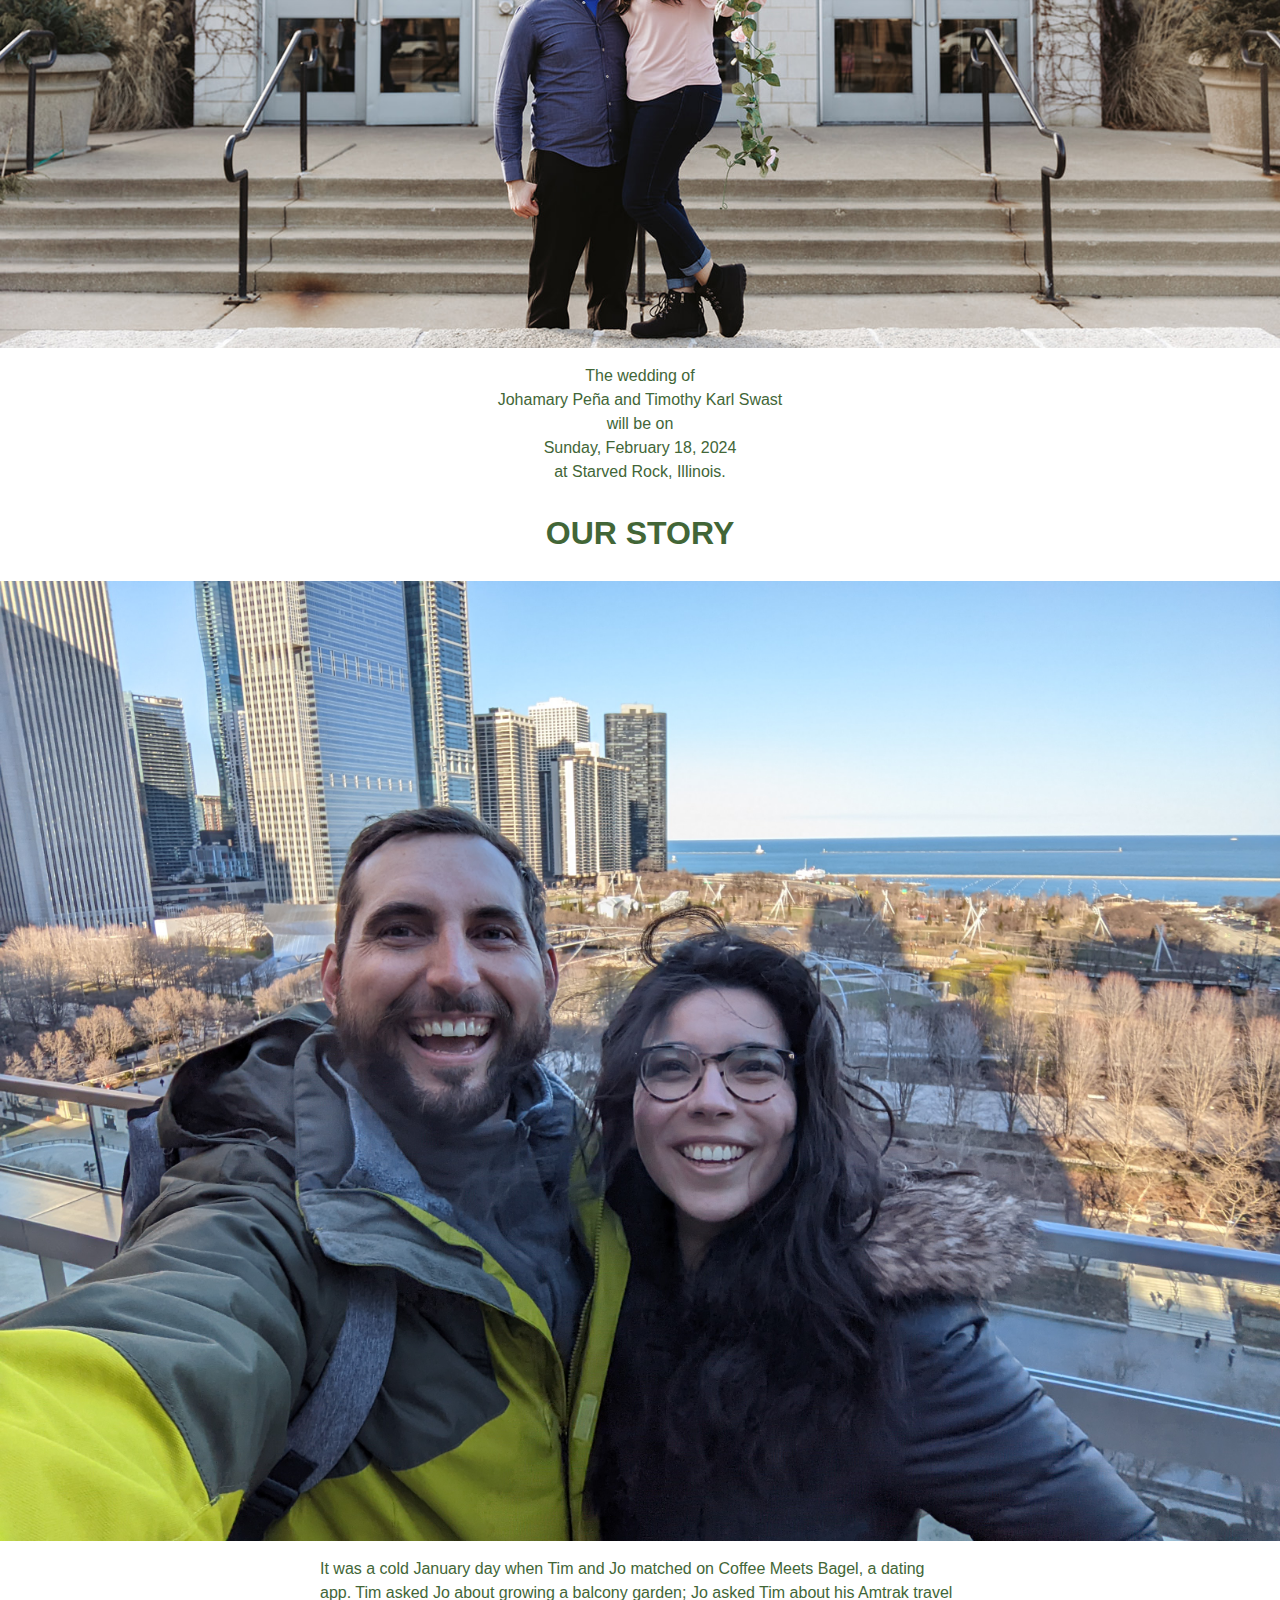
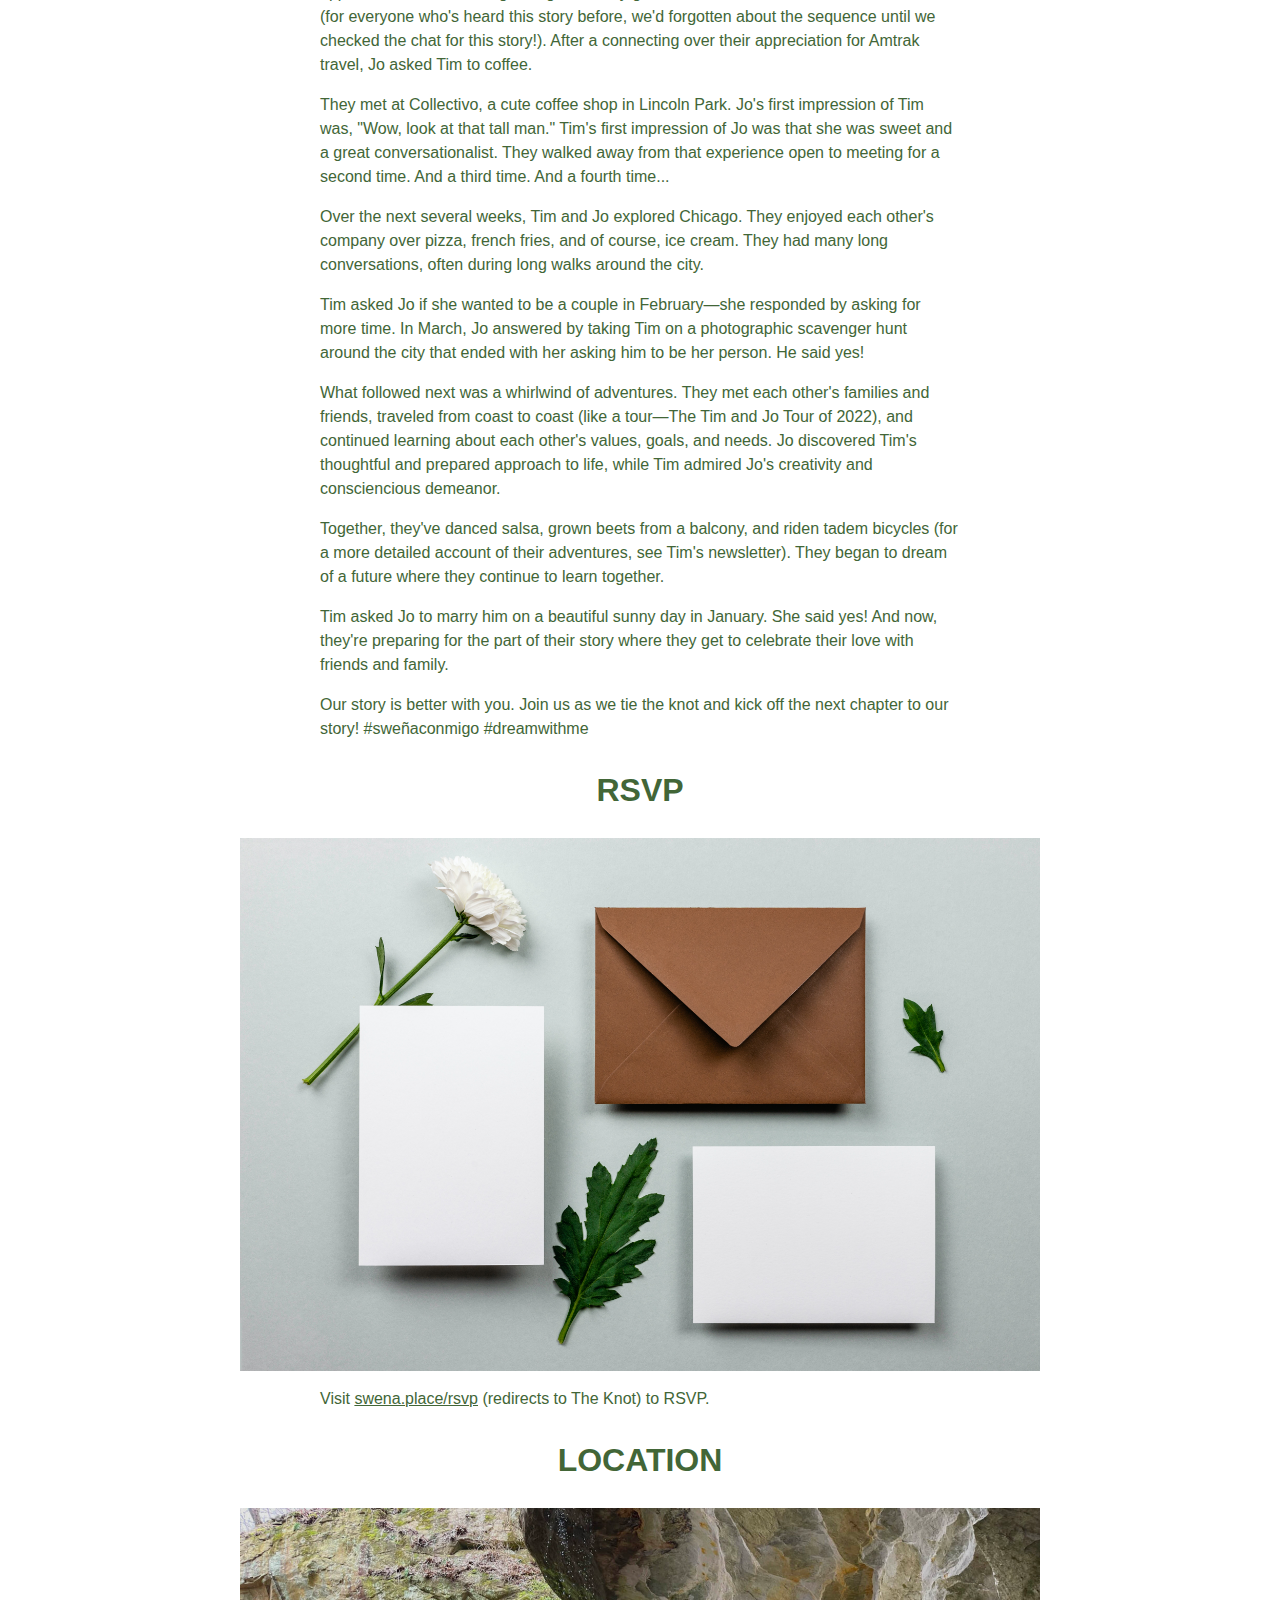
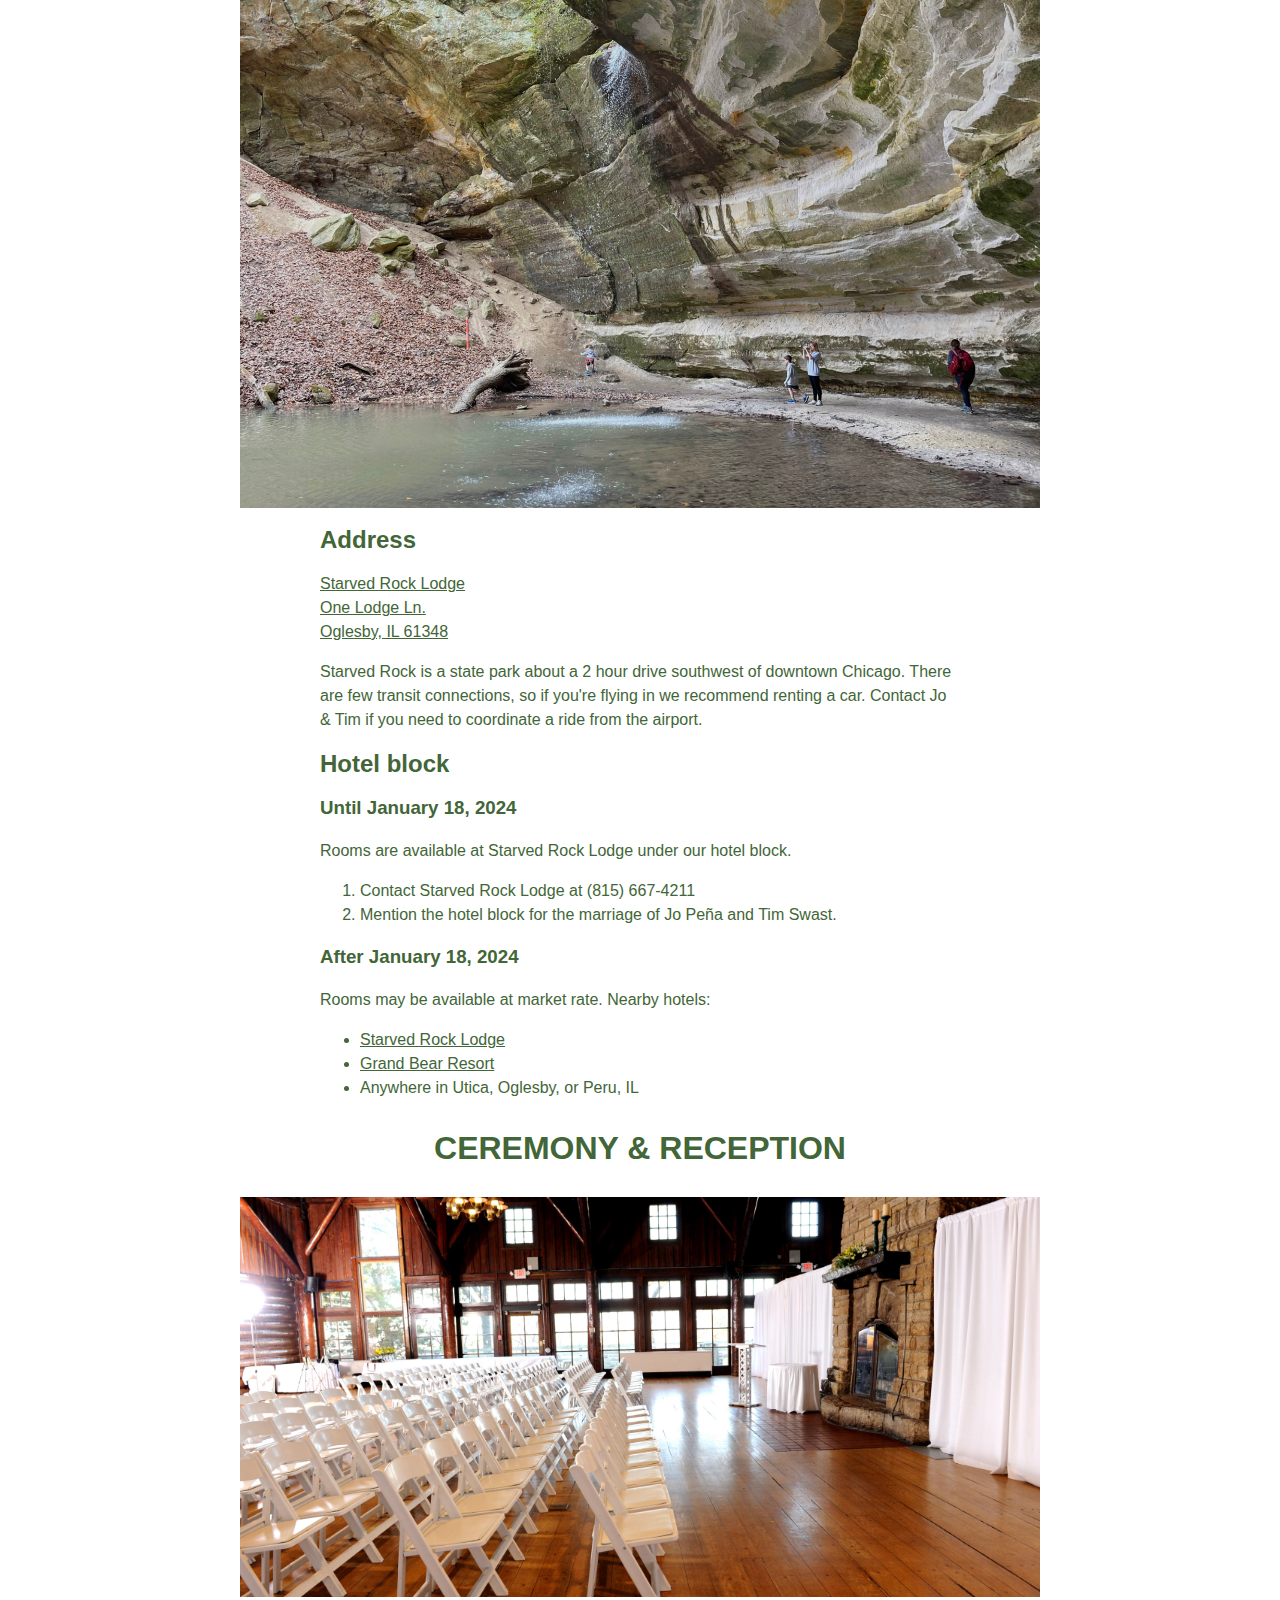
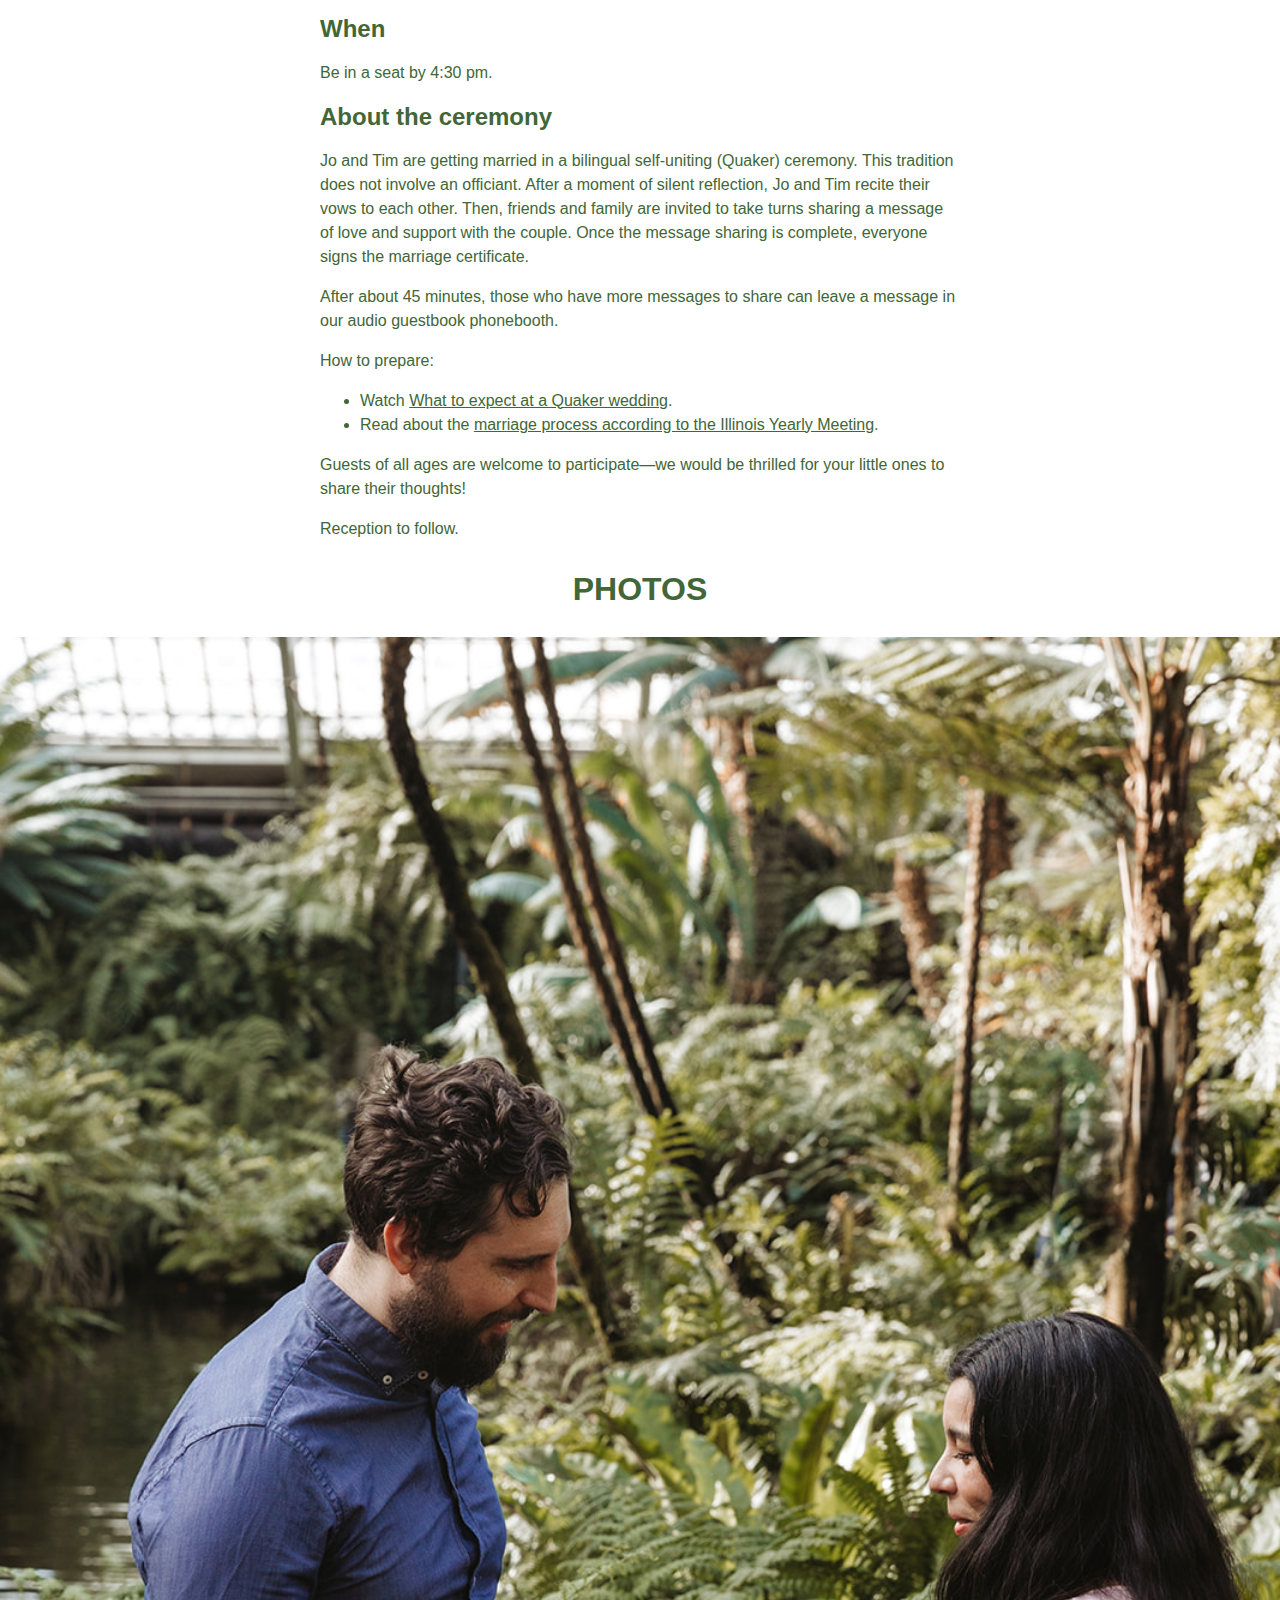
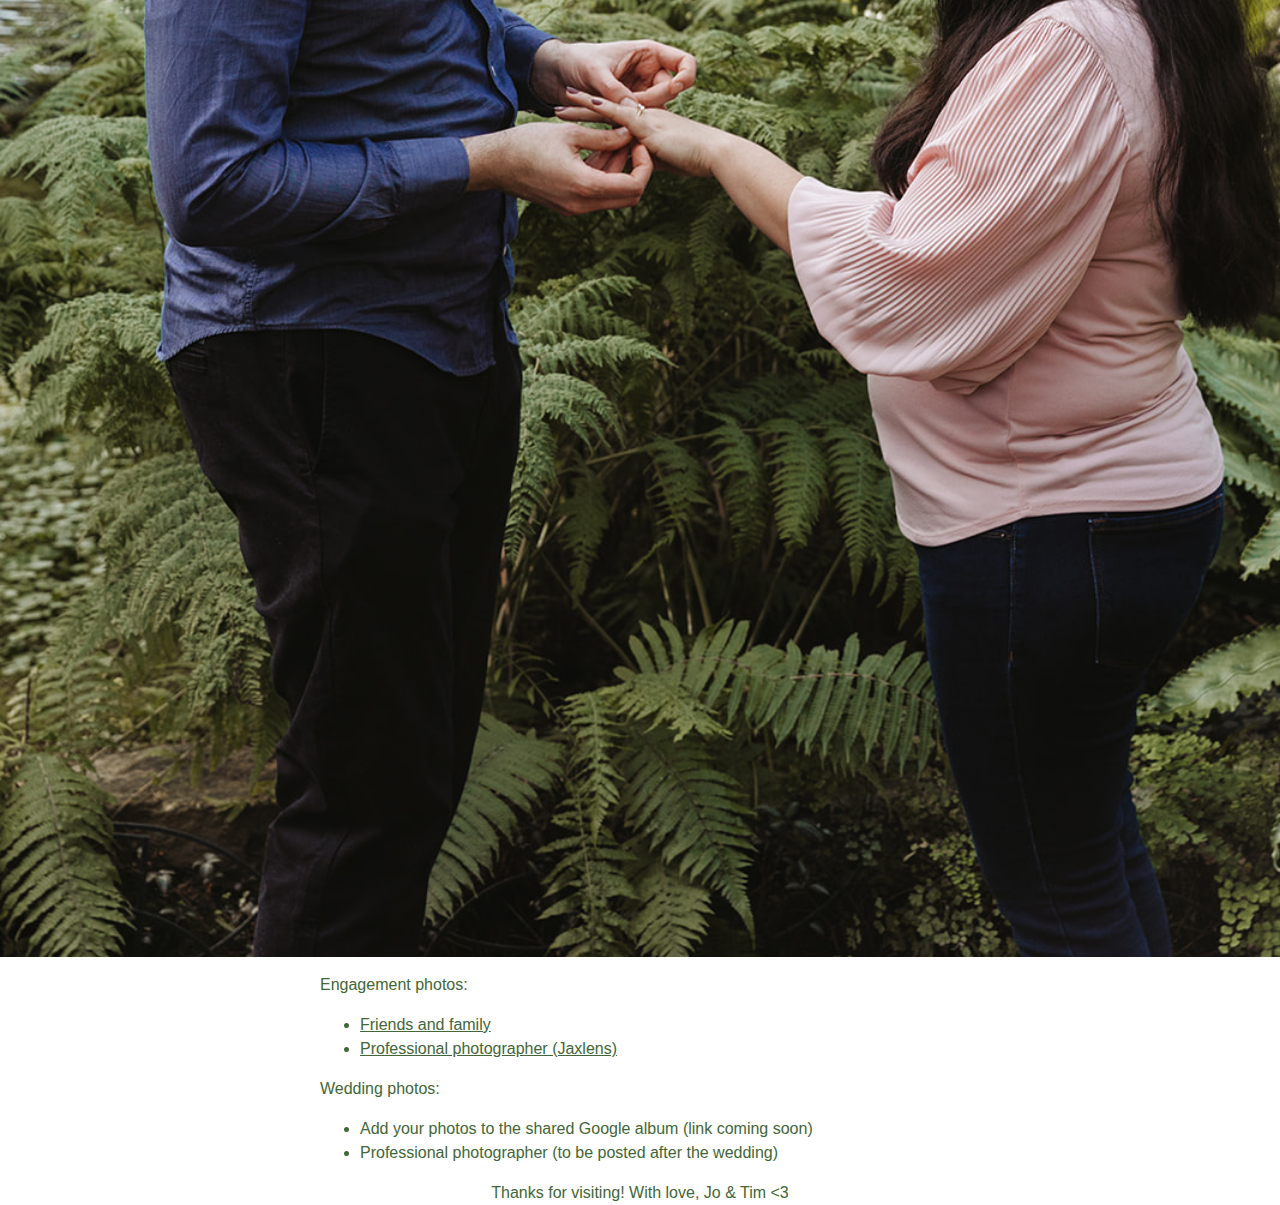
==== commit 994c78b7: "less learning" ====
--- a/en/index.html
+++ b/en/index.html
@@ -39,9 +39,9 @@
         
         <p>Tim asked Jo if she wanted to be a couple in February—she responded by asking for more time. In March, Jo answered by taking Tim on a photographic scavenger hunt around the city that ended with her asking him to be her person. He said yes!
         
-        <p>What followed next was a whirlwind of adventures. They met each other's families and friends, traveled from coast to coast (like a tour—The Tim and Jo Tour of 2022), and continued learning about each other's values, goals, and needs. Jo learned about Tim's thoughtful and prepared approach to life, while Tim learned about Jo's creativity and consciencious demeanor.
+        <p>What followed next was a whirlwind of adventures. They met each other's families and friends, traveled from coast to coast (like a tour—The Tim and Jo Tour of 2022), and continued learning about each other's values, goals, and needs. Jo discovered Tim's thoughtful and prepared approach to life, while Tim admired Jo's creativity and consciencious demeanor.
         
-        <p>Together, they've learned how to salsa, grow beets from a balcony, and ride tadem bicycles (for a more detailed account of their adventures, see Tim's newsletter). They began to dream of a future where they continue to learn together.
+        <p>Together, they've danced salsa, grown beets from a balcony, and riden tadem bicycles (for a more detailed account of their adventures, see Tim's newsletter). They began to dream of a future where they continue to learn together.
         
         <p>Tim asked Jo to marry him on a beautiful sunny day in January. She said yes! And now, they're preparing for the part of their story where they get to celebrate their love with friends and family.
         
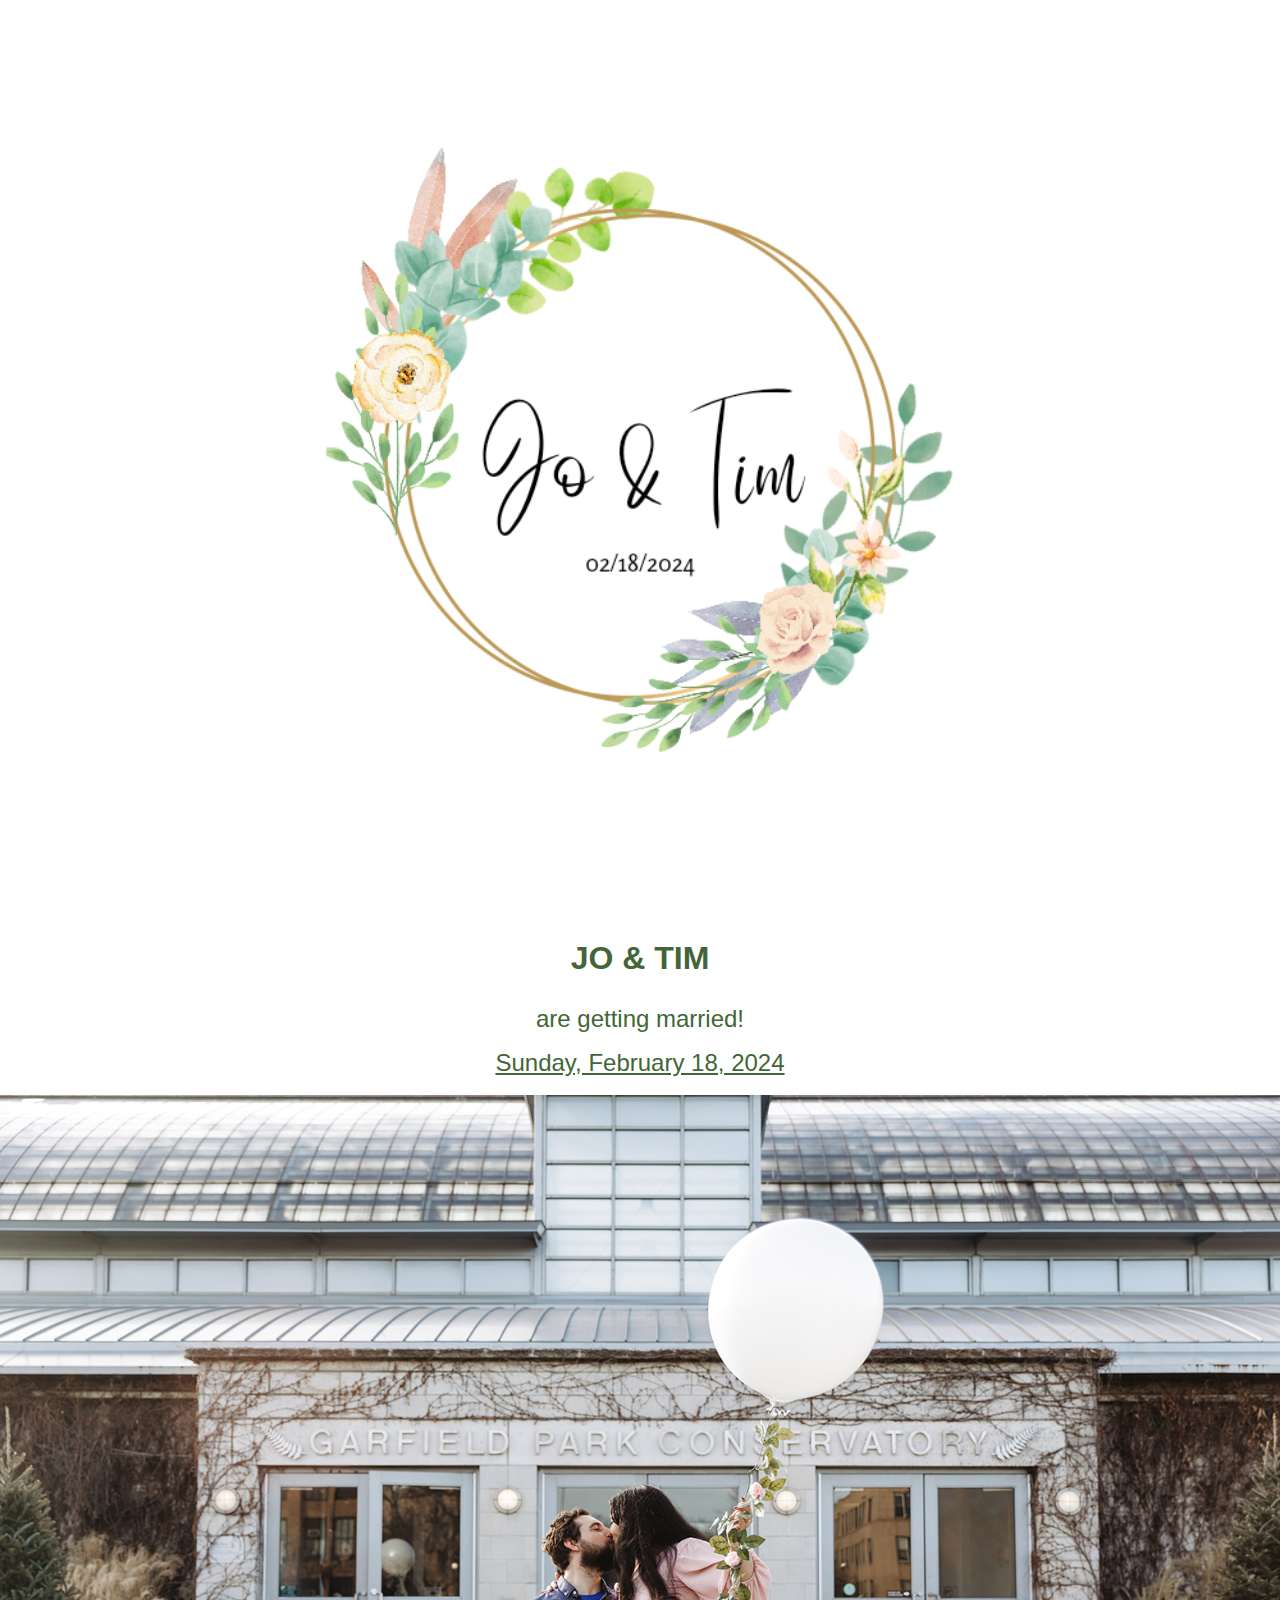
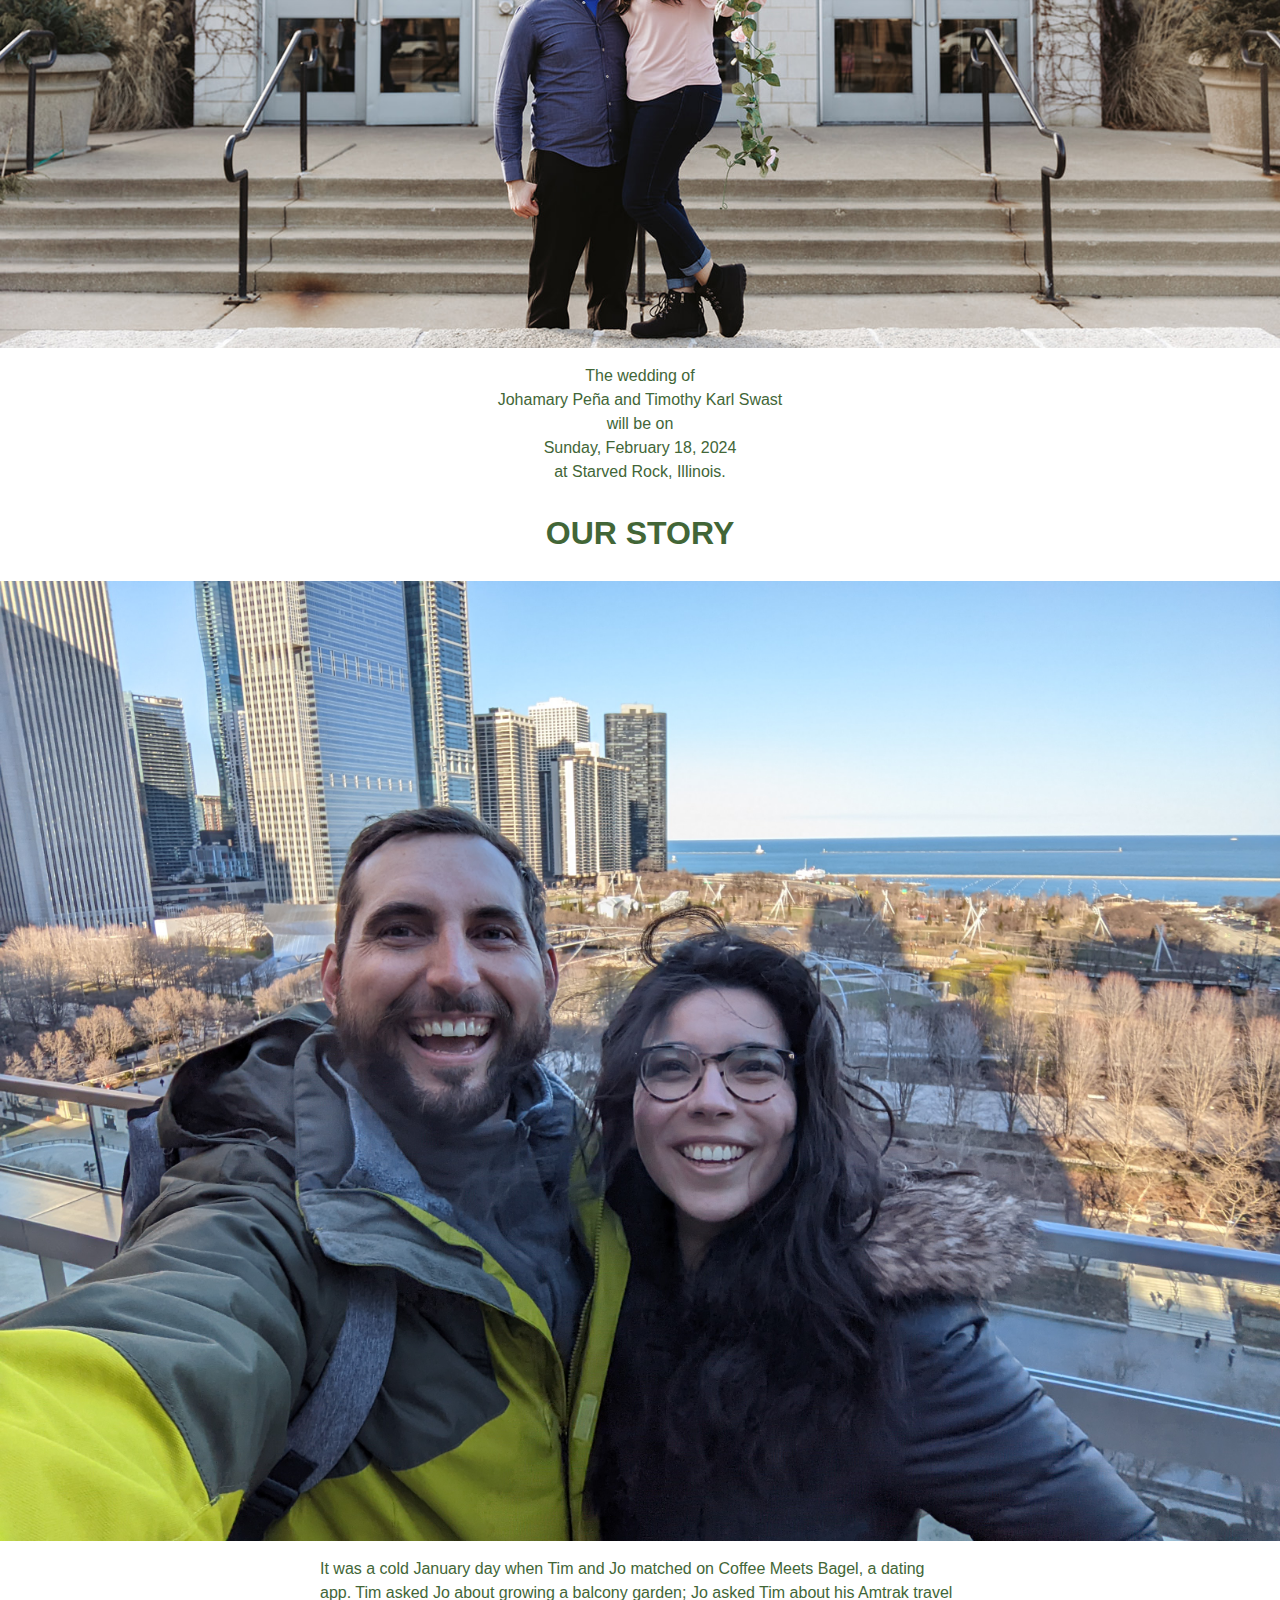
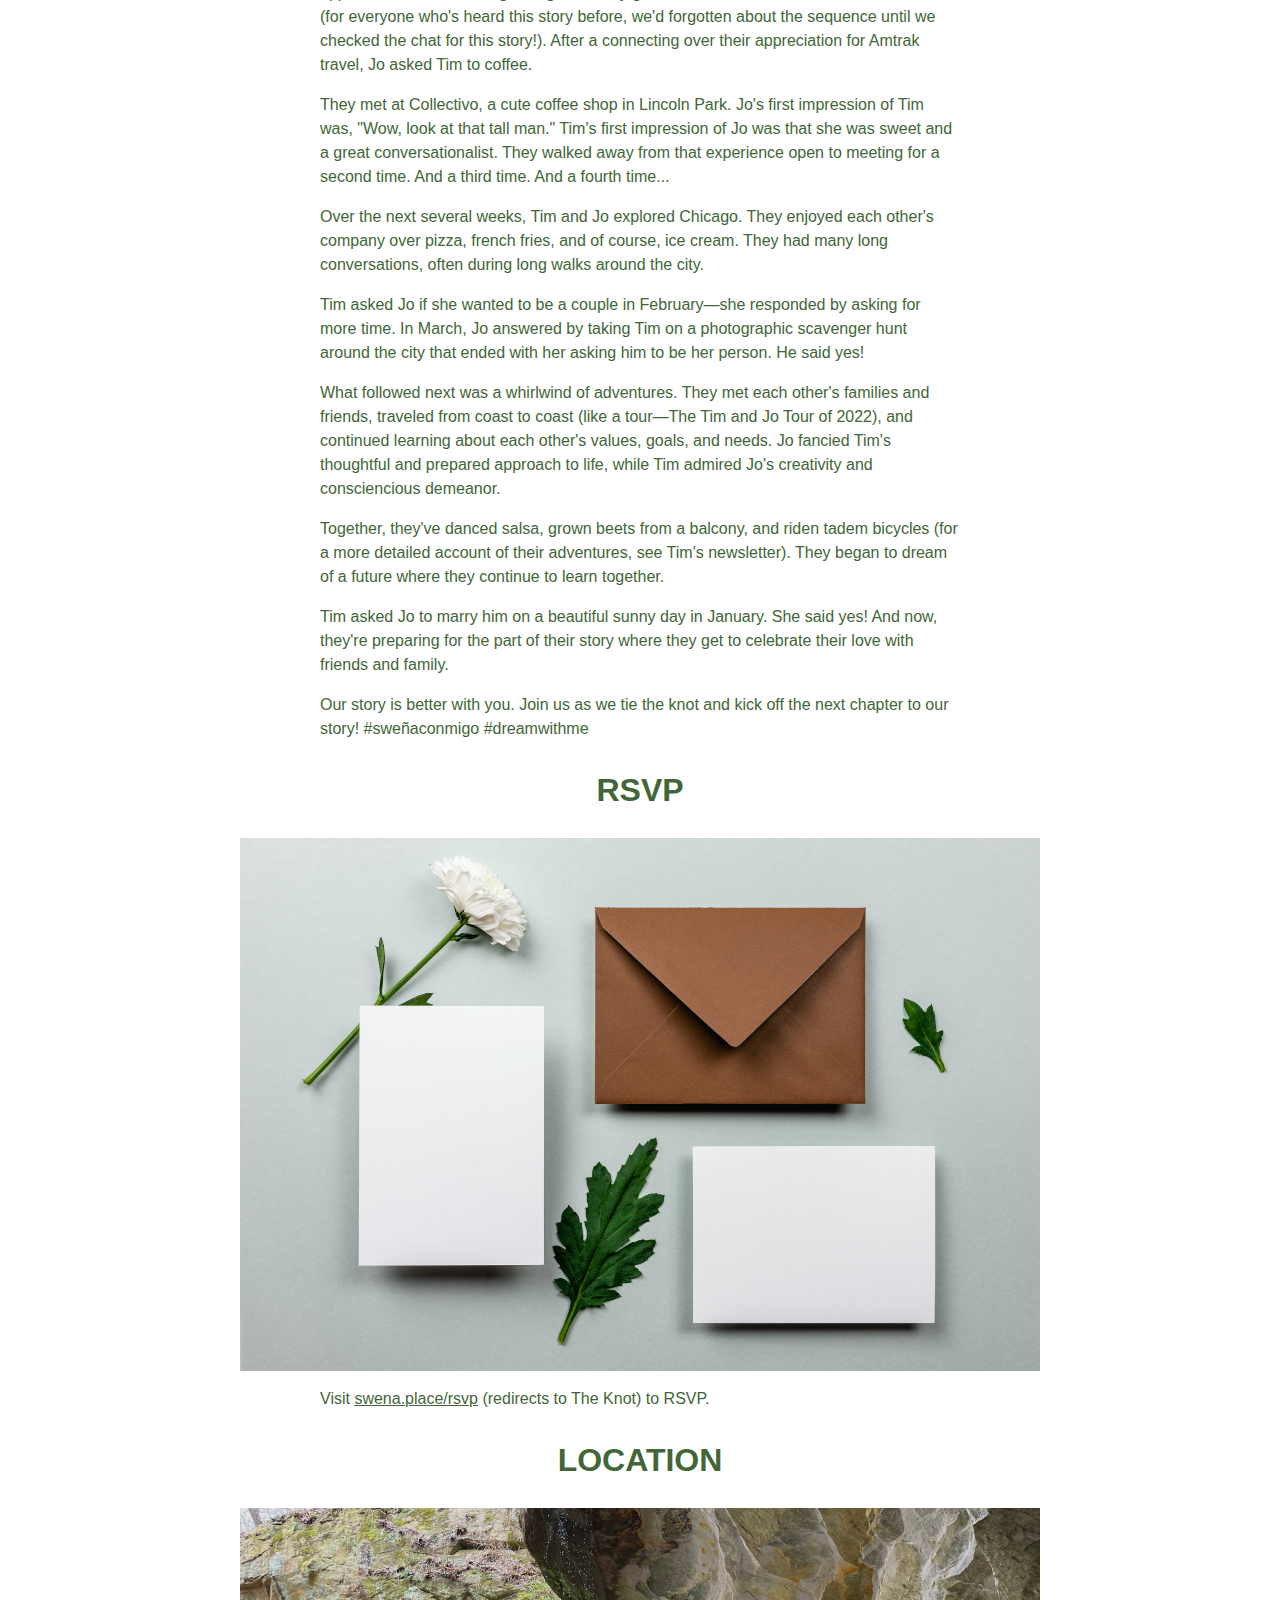
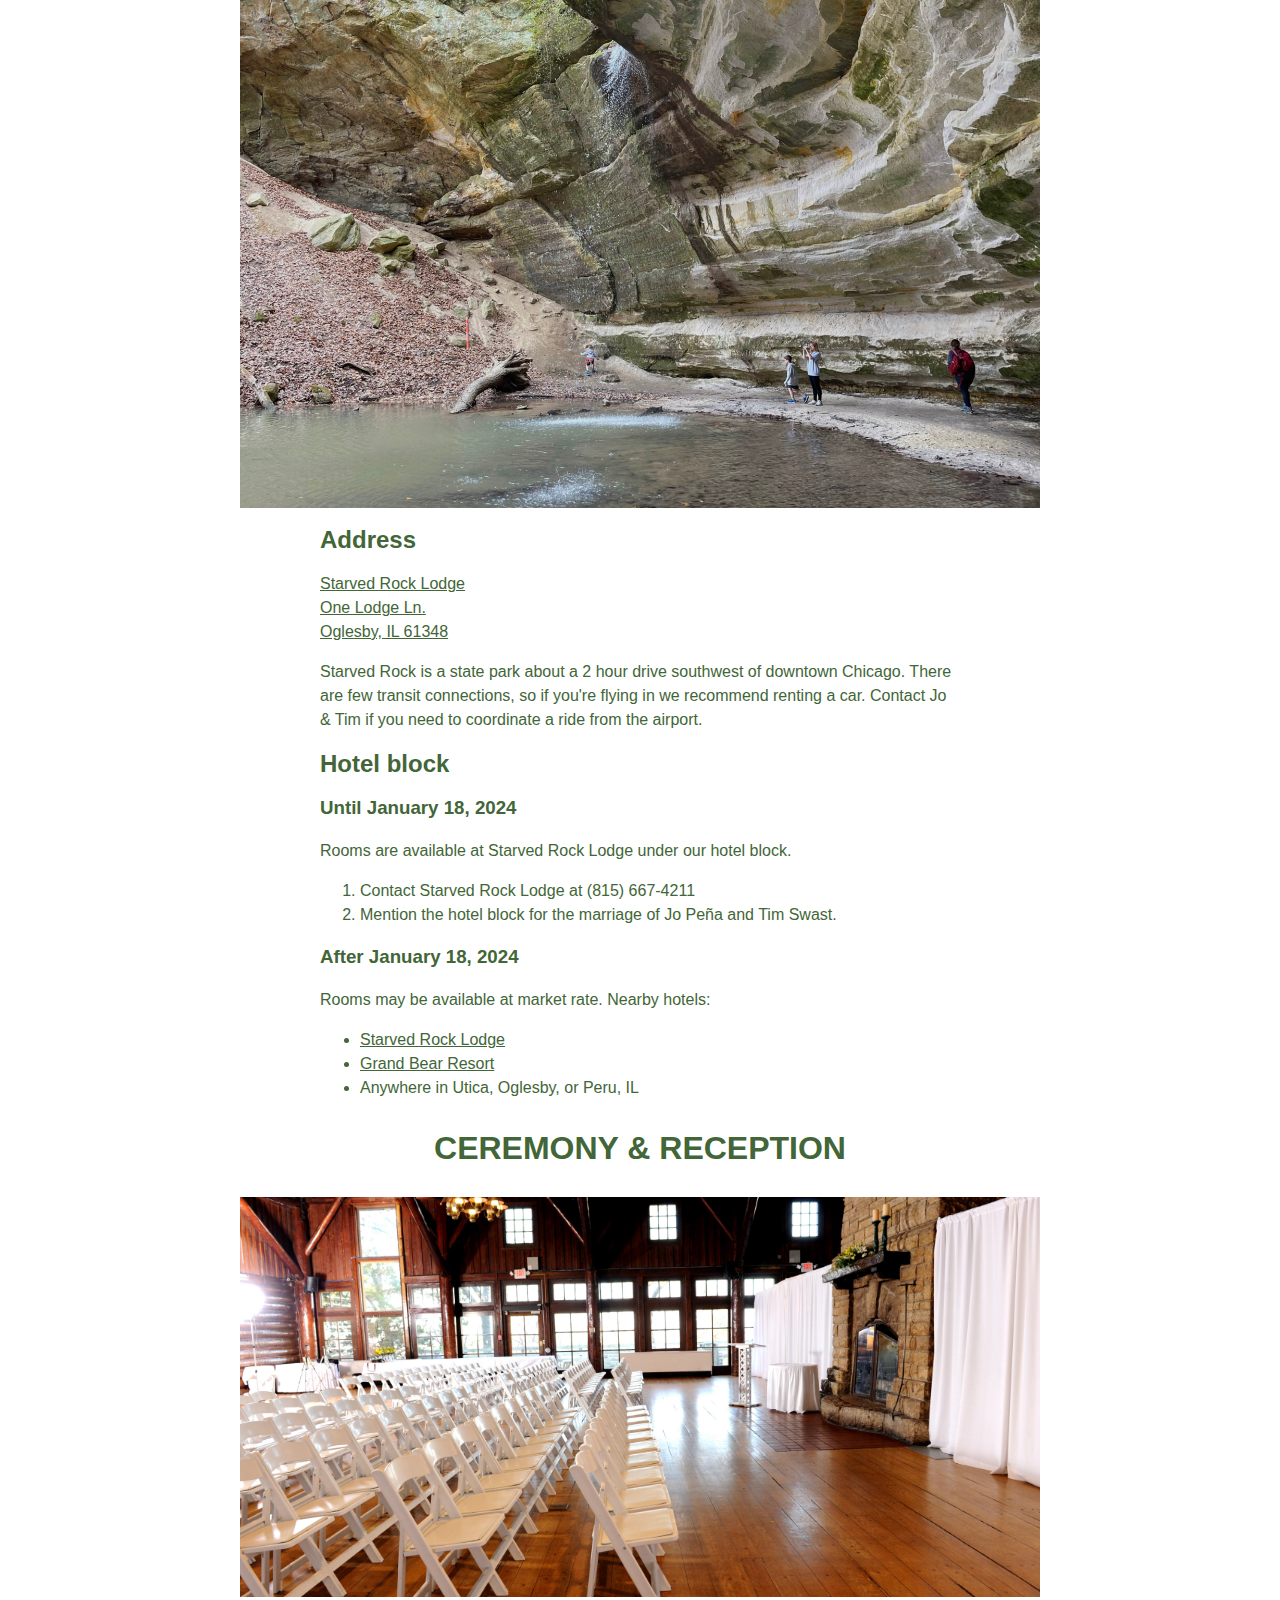
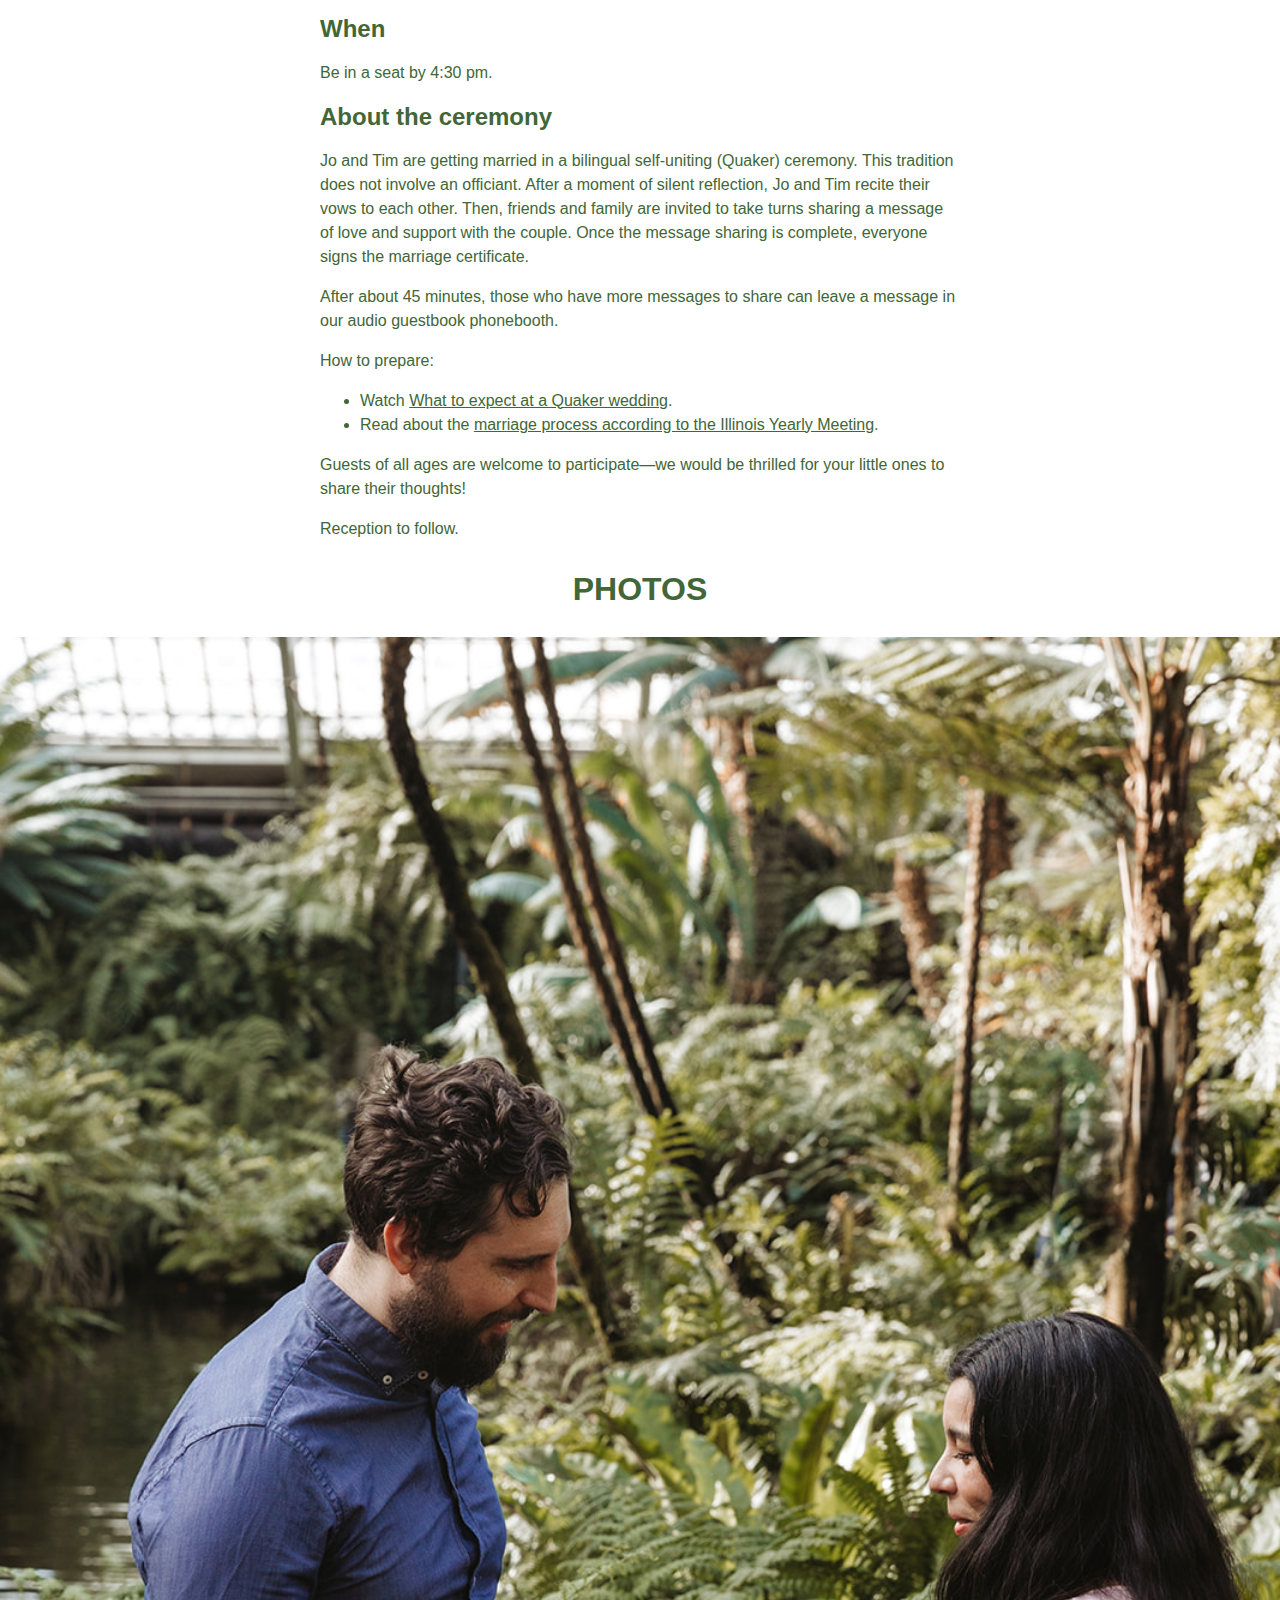
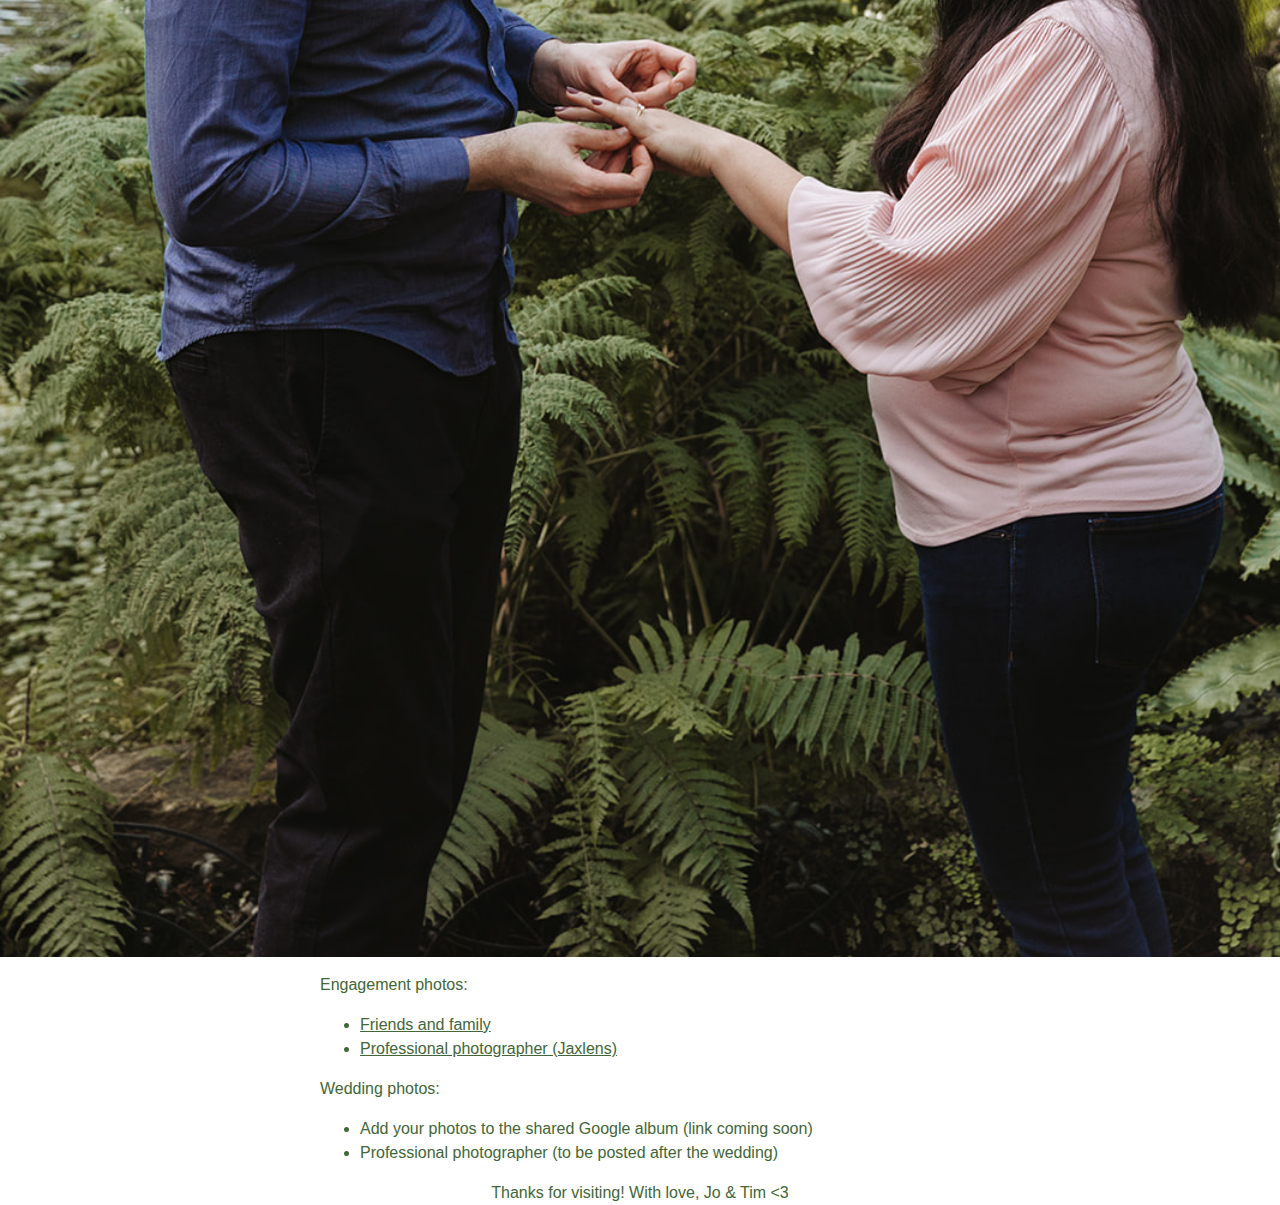
==== commit 05cc429f: "fancied" ====
--- a/en/index.html
+++ b/en/index.html
@@ -39,7 +39,7 @@
         
         <p>Tim asked Jo if she wanted to be a couple in February—she responded by asking for more time. In March, Jo answered by taking Tim on a photographic scavenger hunt around the city that ended with her asking him to be her person. He said yes!
         
-        <p>What followed next was a whirlwind of adventures. They met each other's families and friends, traveled from coast to coast (like a tour—The Tim and Jo Tour of 2022), and continued learning about each other's values, goals, and needs. Jo discovered Tim's thoughtful and prepared approach to life, while Tim admired Jo's creativity and consciencious demeanor.
+        <p>What followed next was a whirlwind of adventures. They met each other's families and friends, traveled from coast to coast (like a tour—The Tim and Jo Tour of 2022), and continued learning about each other's values, goals, and needs. Jo fancied Tim's thoughtful and prepared approach to life, while Tim admired Jo's creativity and consciencious demeanor.
         
         <p>Together, they've danced salsa, grown beets from a balcony, and riden tadem bicycles (for a more detailed account of their adventures, see Tim's newsletter). They began to dream of a future where they continue to learn together.
         
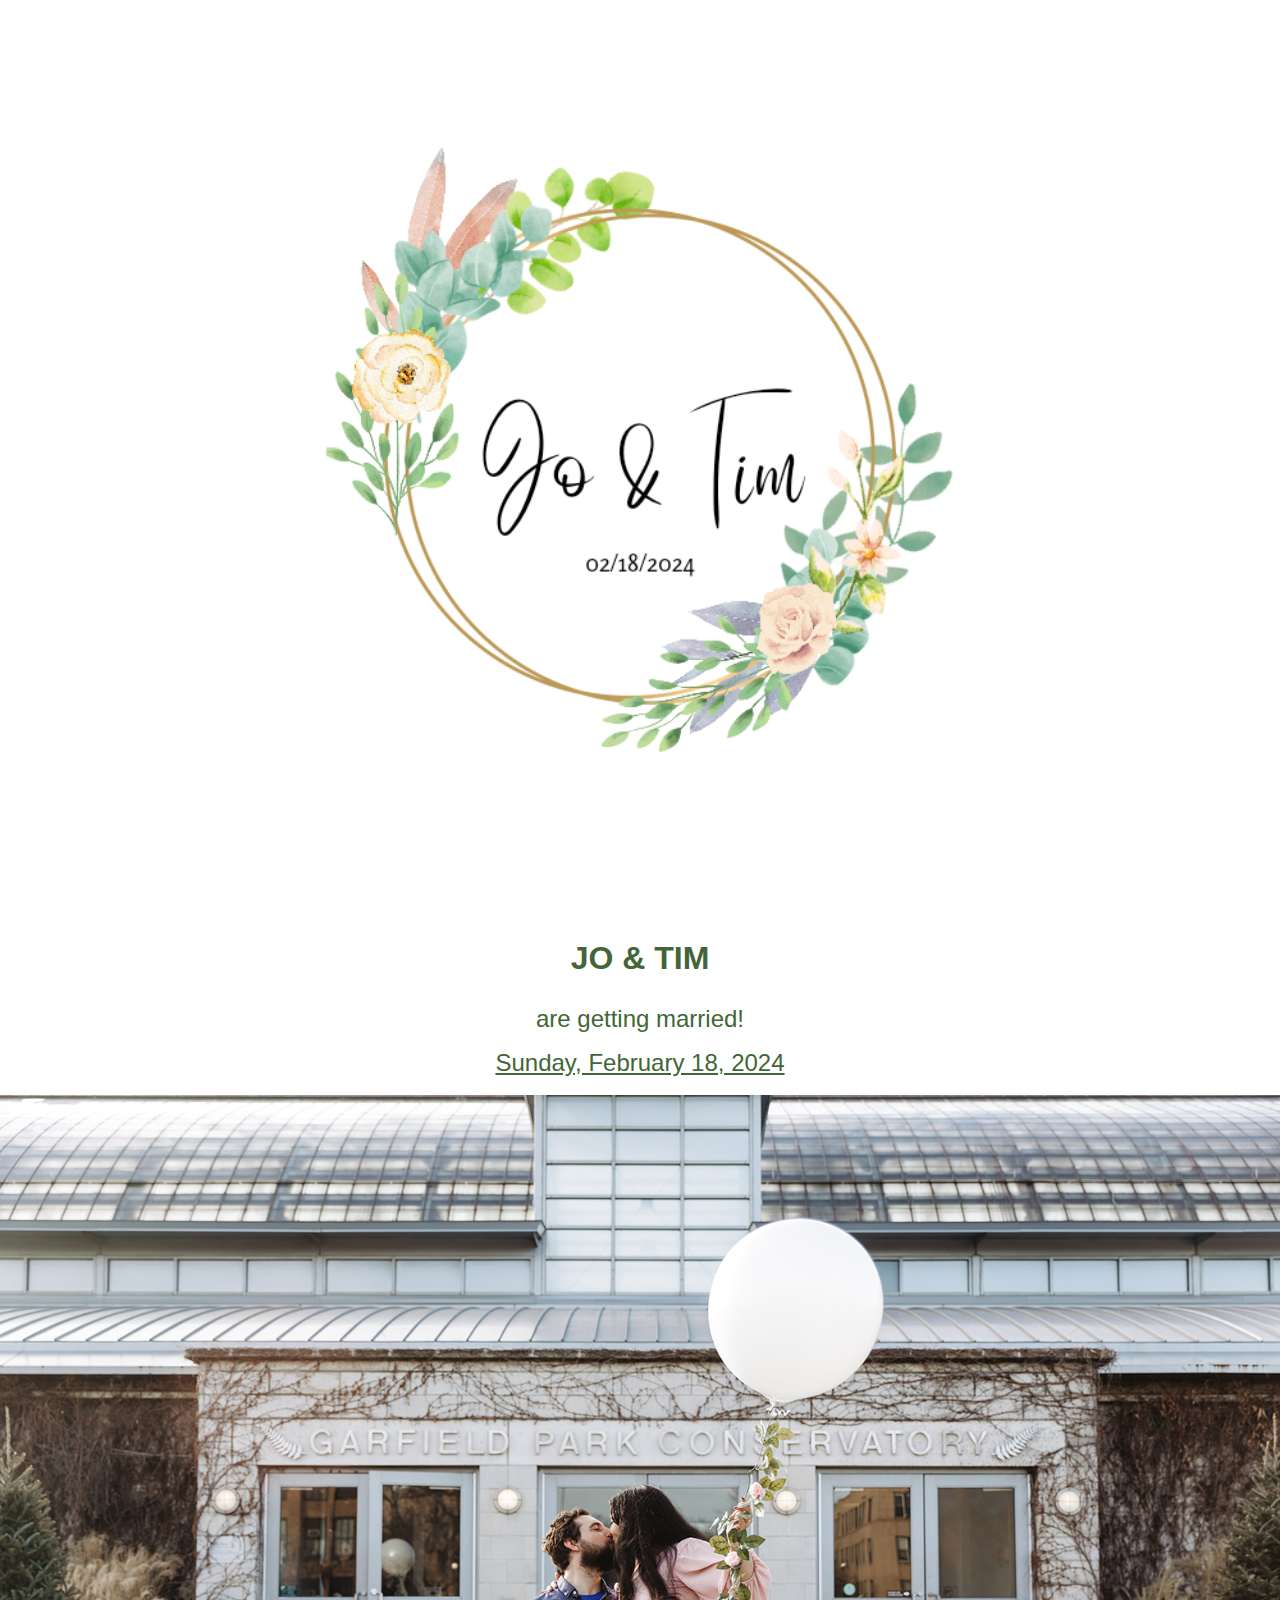
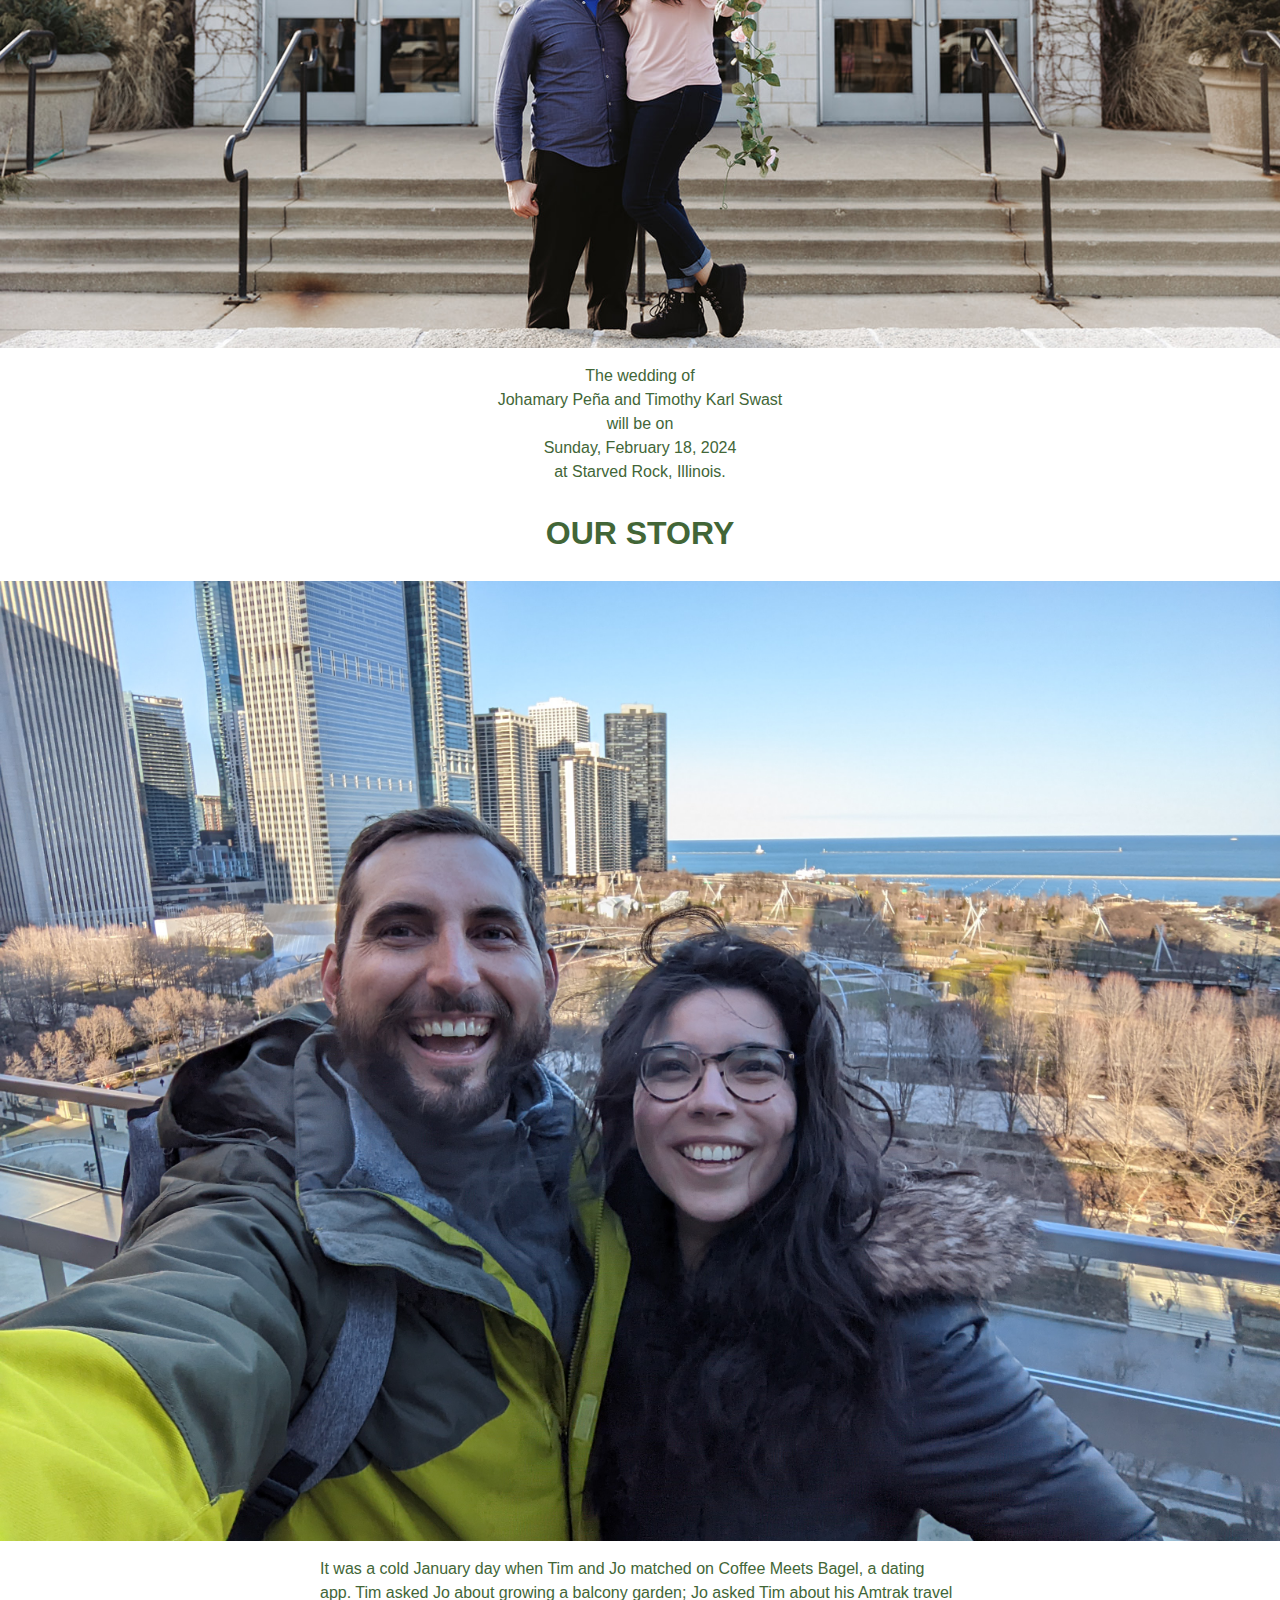
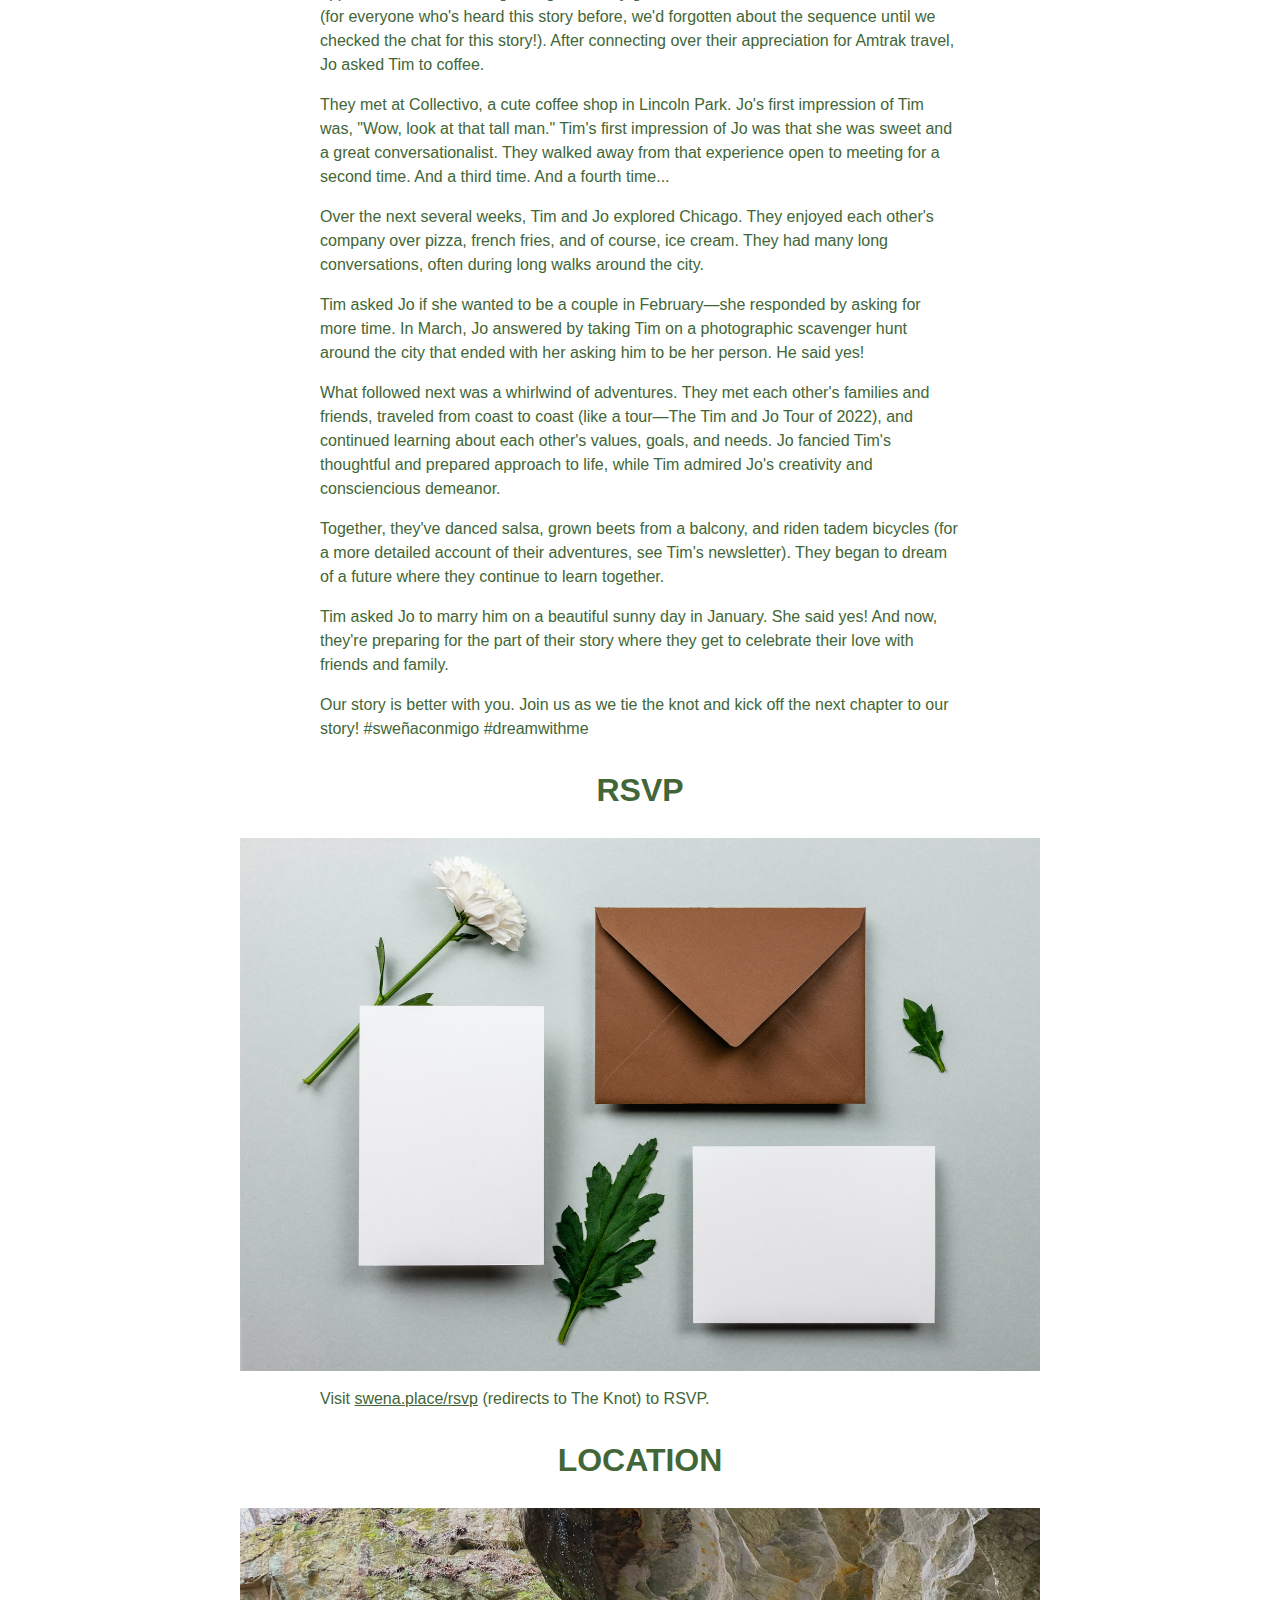
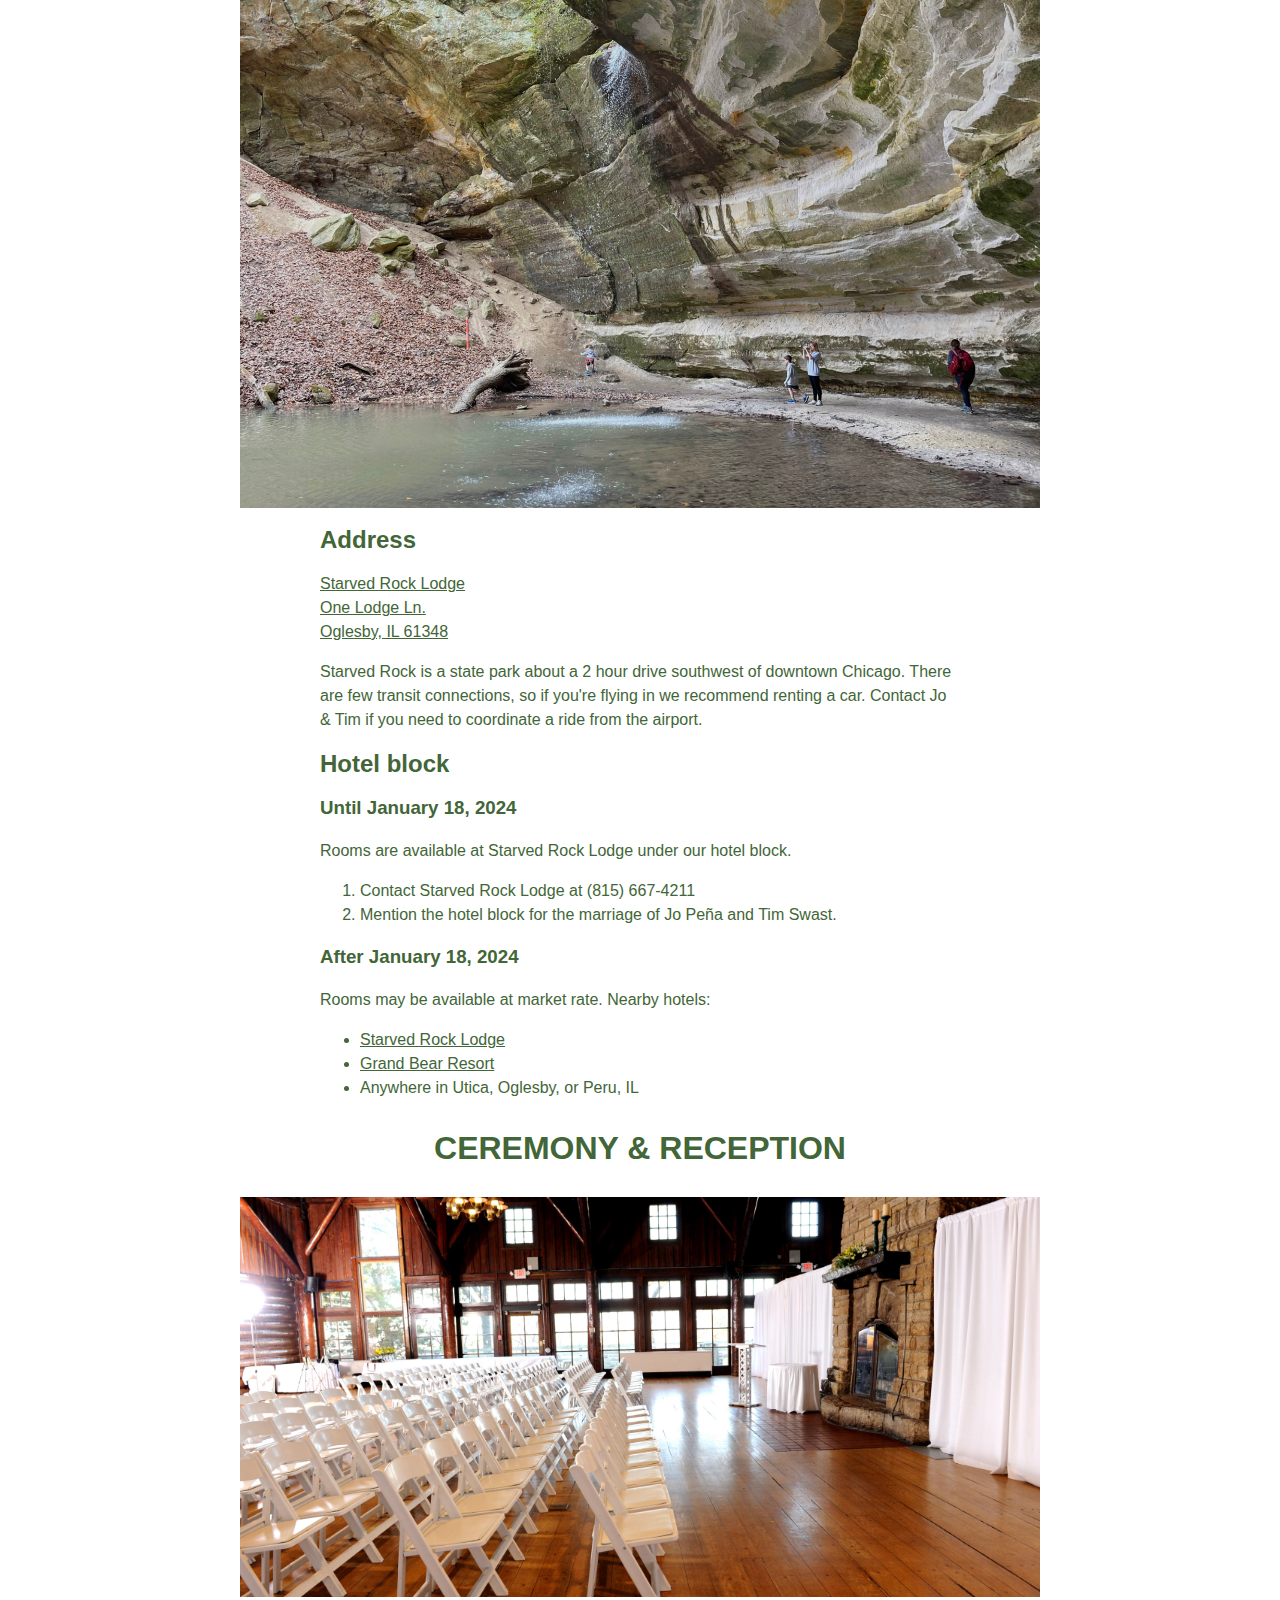
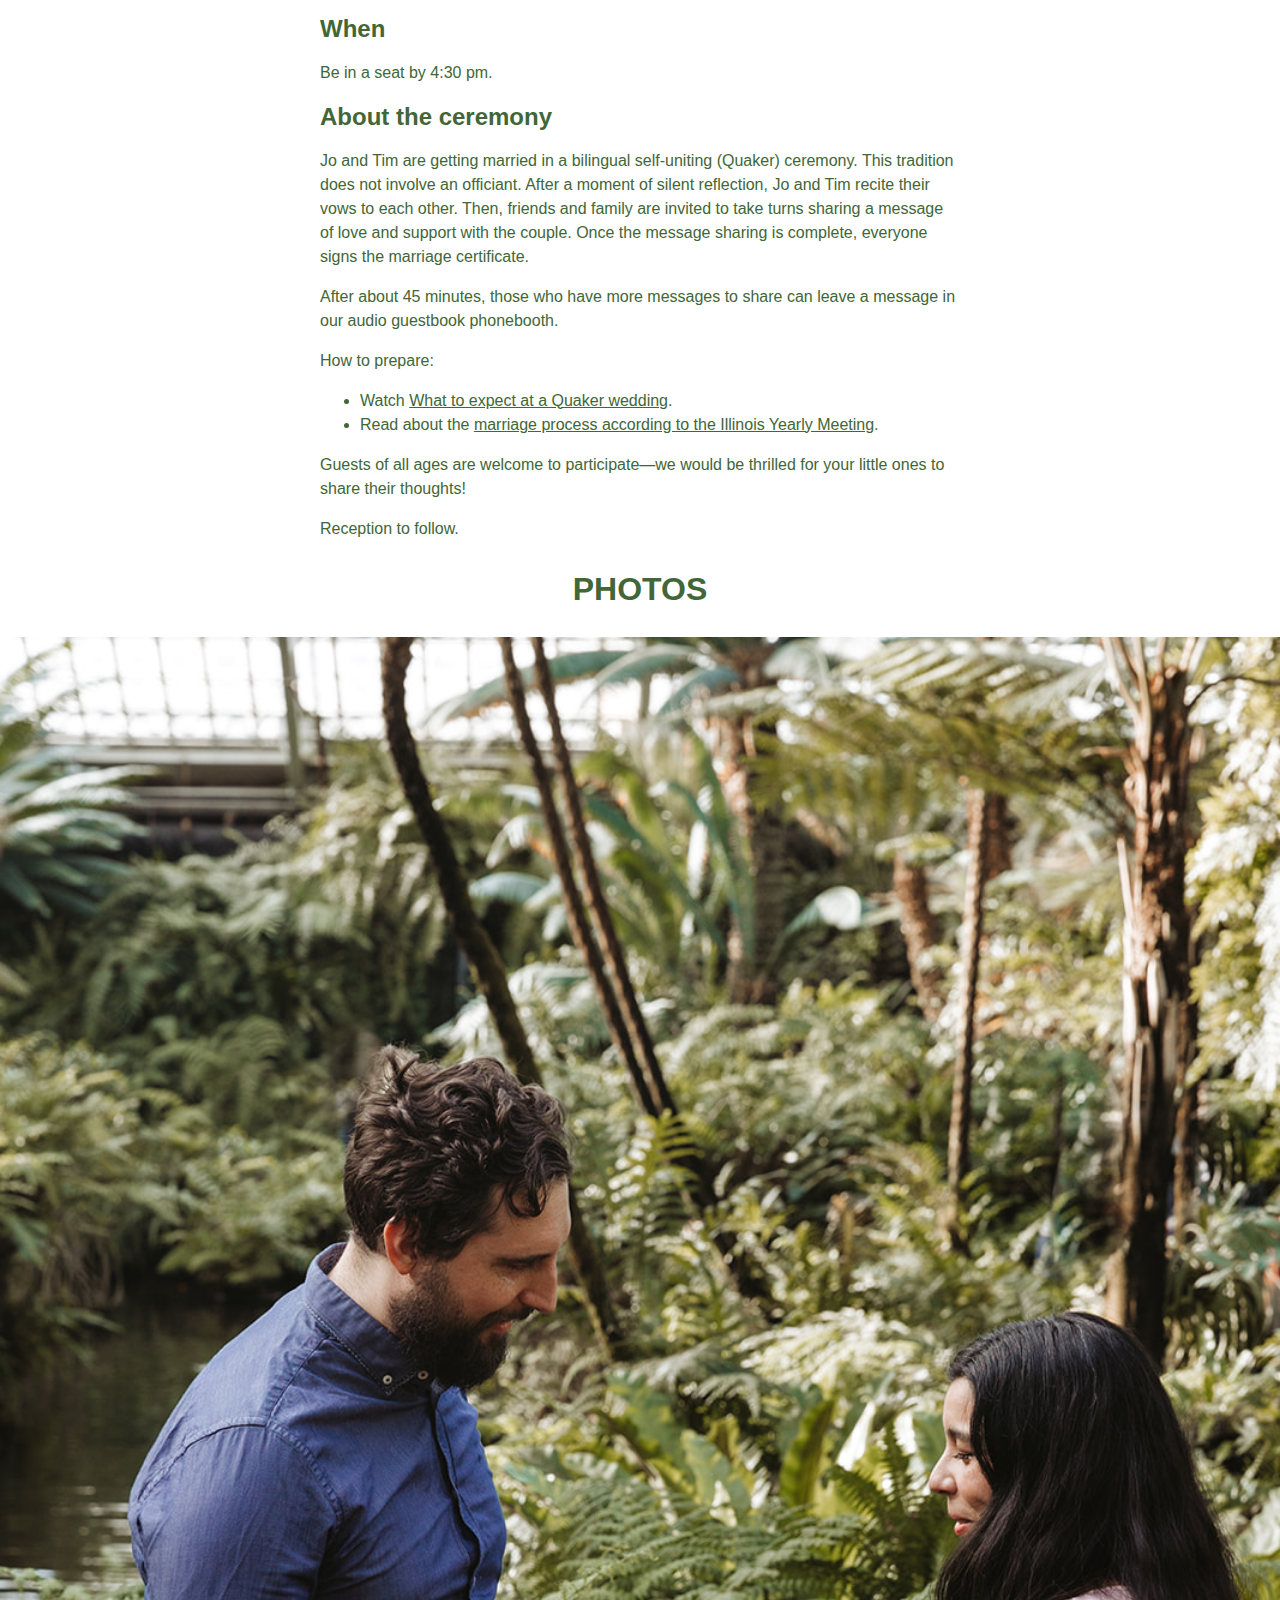
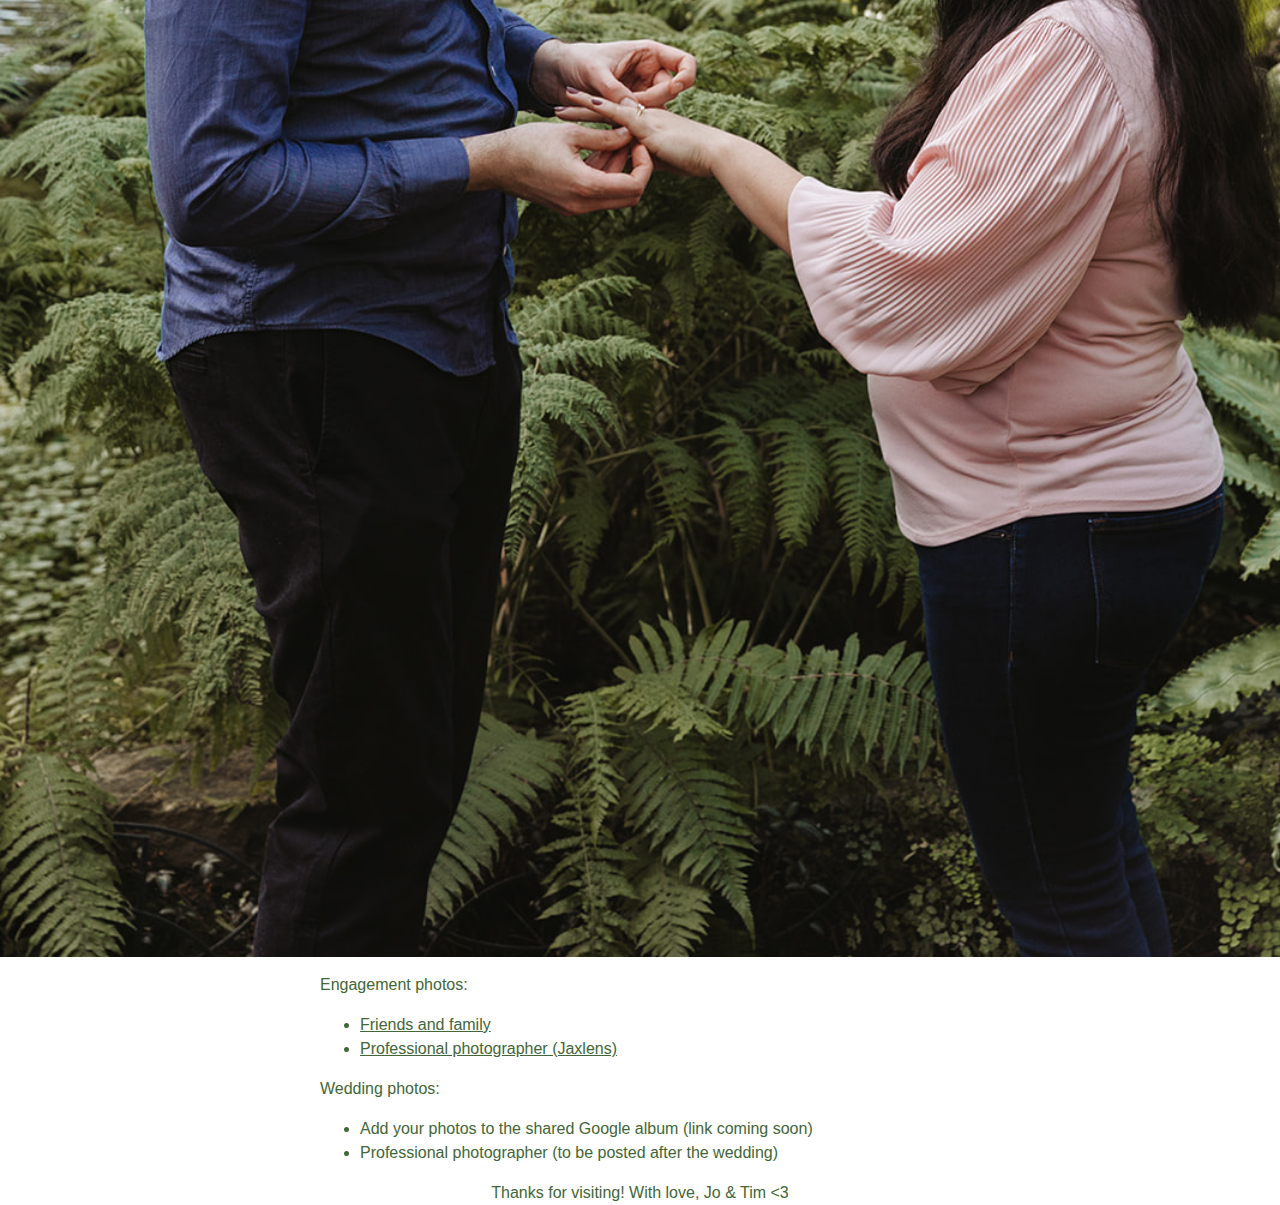
==== commit 1816e4e0: "typo" ====
--- a/en/index.html
+++ b/en/index.html
@@ -31,7 +31,7 @@
         <img class="splash" src="/img/story1.jpg" alt="Jo and Tim after Jo asked Tim out" />
         
         <div class="prose">
-        <p>It was a cold January day when Tim and Jo matched on Coffee Meets Bagel, a dating app. Tim asked Jo about growing a balcony garden; Jo asked Tim about his Amtrak travel (for everyone who's heard this story before, we'd forgotten about the sequence until we checked the chat for this story!). After a connecting over their appreciation for Amtrak travel, Jo asked Tim to coffee.
+        <p>It was a cold January day when Tim and Jo matched on Coffee Meets Bagel, a dating app. Tim asked Jo about growing a balcony garden; Jo asked Tim about his Amtrak travel (for everyone who's heard this story before, we'd forgotten about the sequence until we checked the chat for this story!). After connecting over their appreciation for Amtrak travel, Jo asked Tim to coffee.
         
         <p>They met at Collectivo, a cute coffee shop in Lincoln Park. Jo's first impression of Tim was, "Wow, look at that tall man." Tim's first impression of Jo was that she was sweet and a great conversationalist. They walked away from that experience open to meeting for a second time. And a third time. And a fourth time...
         
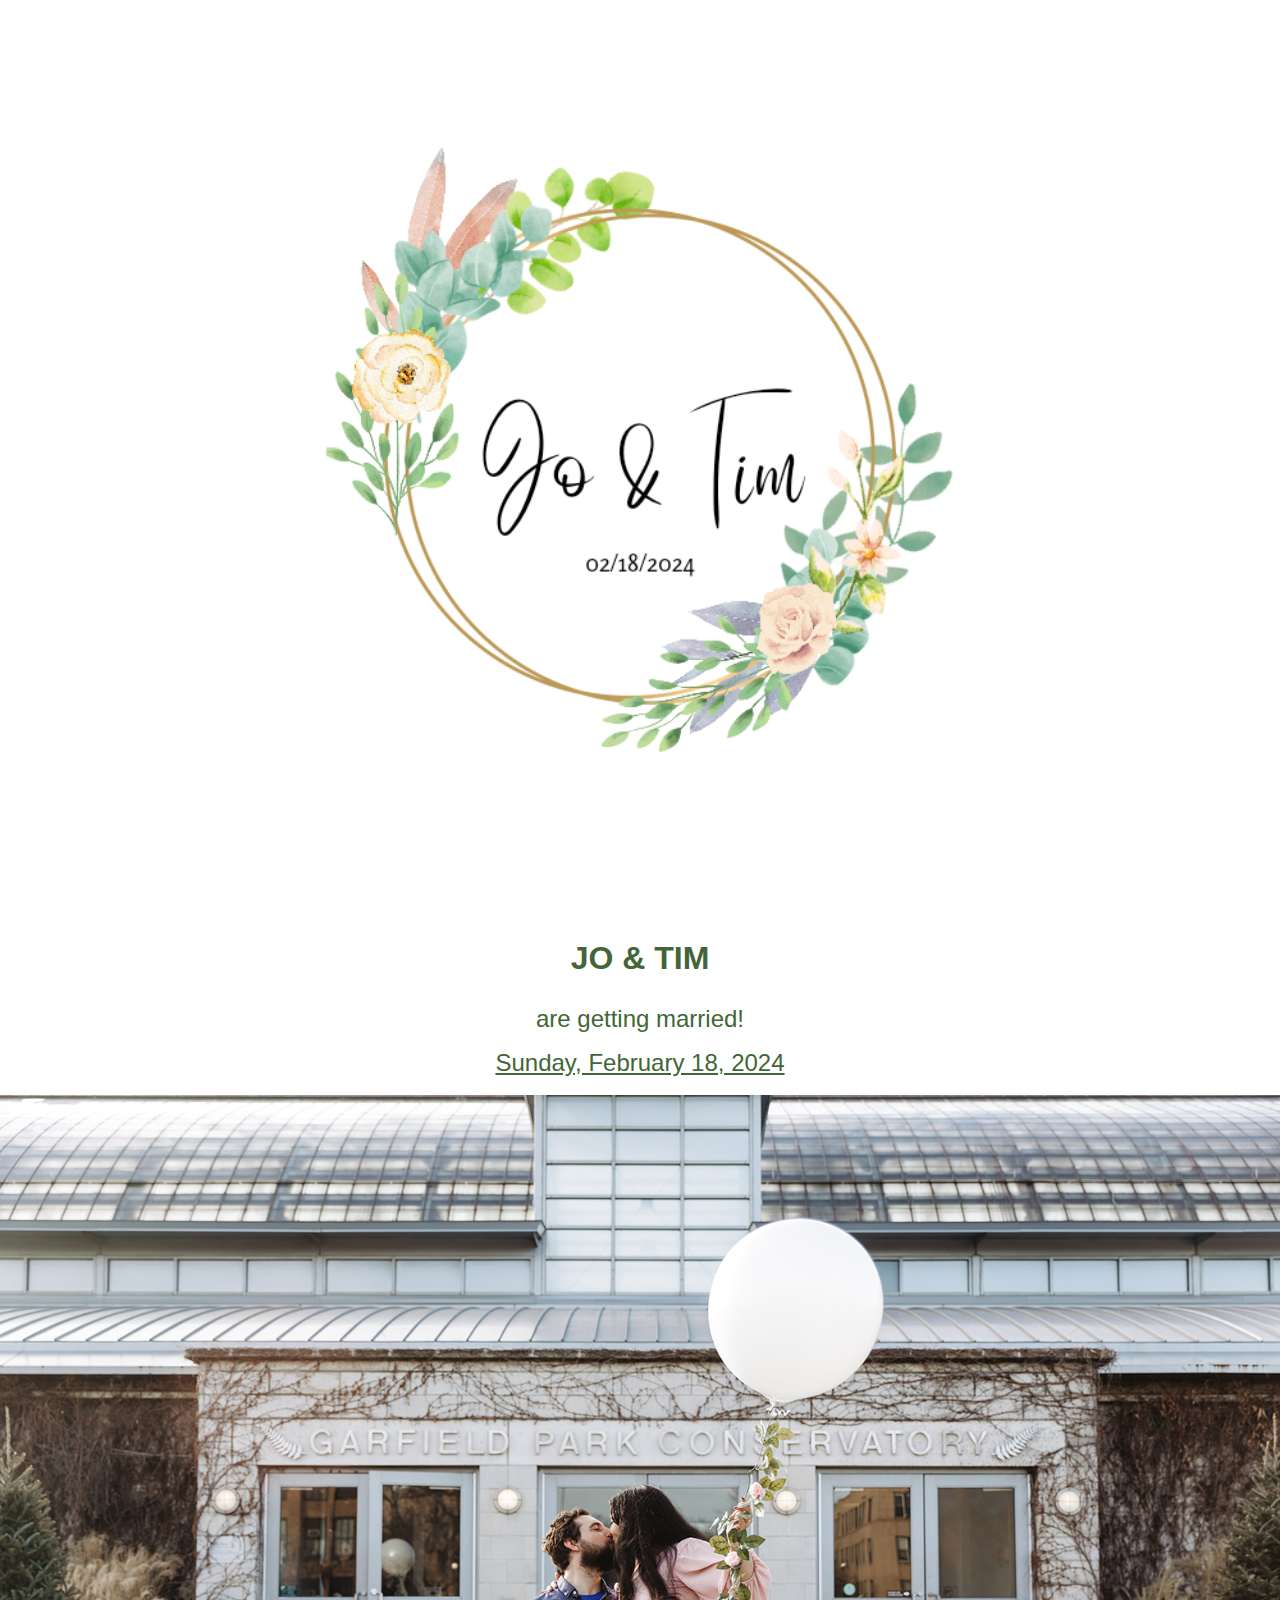
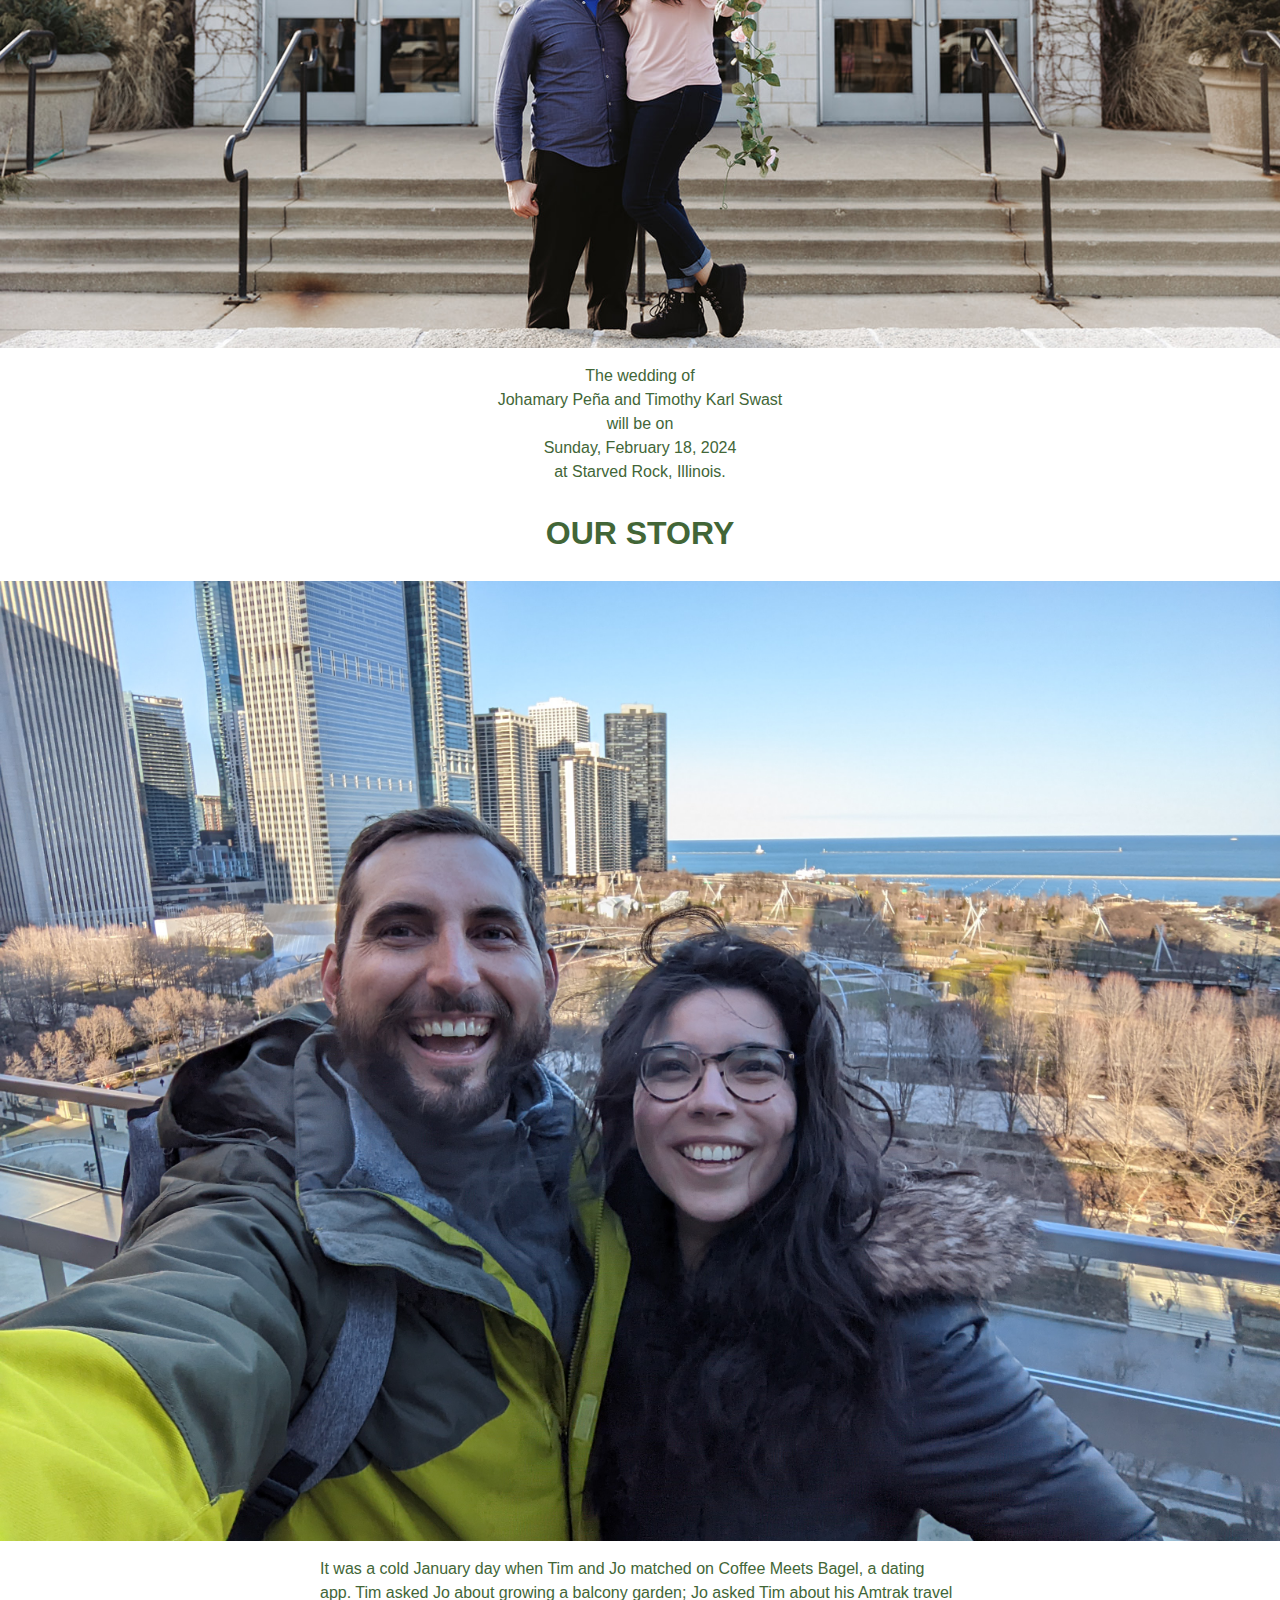
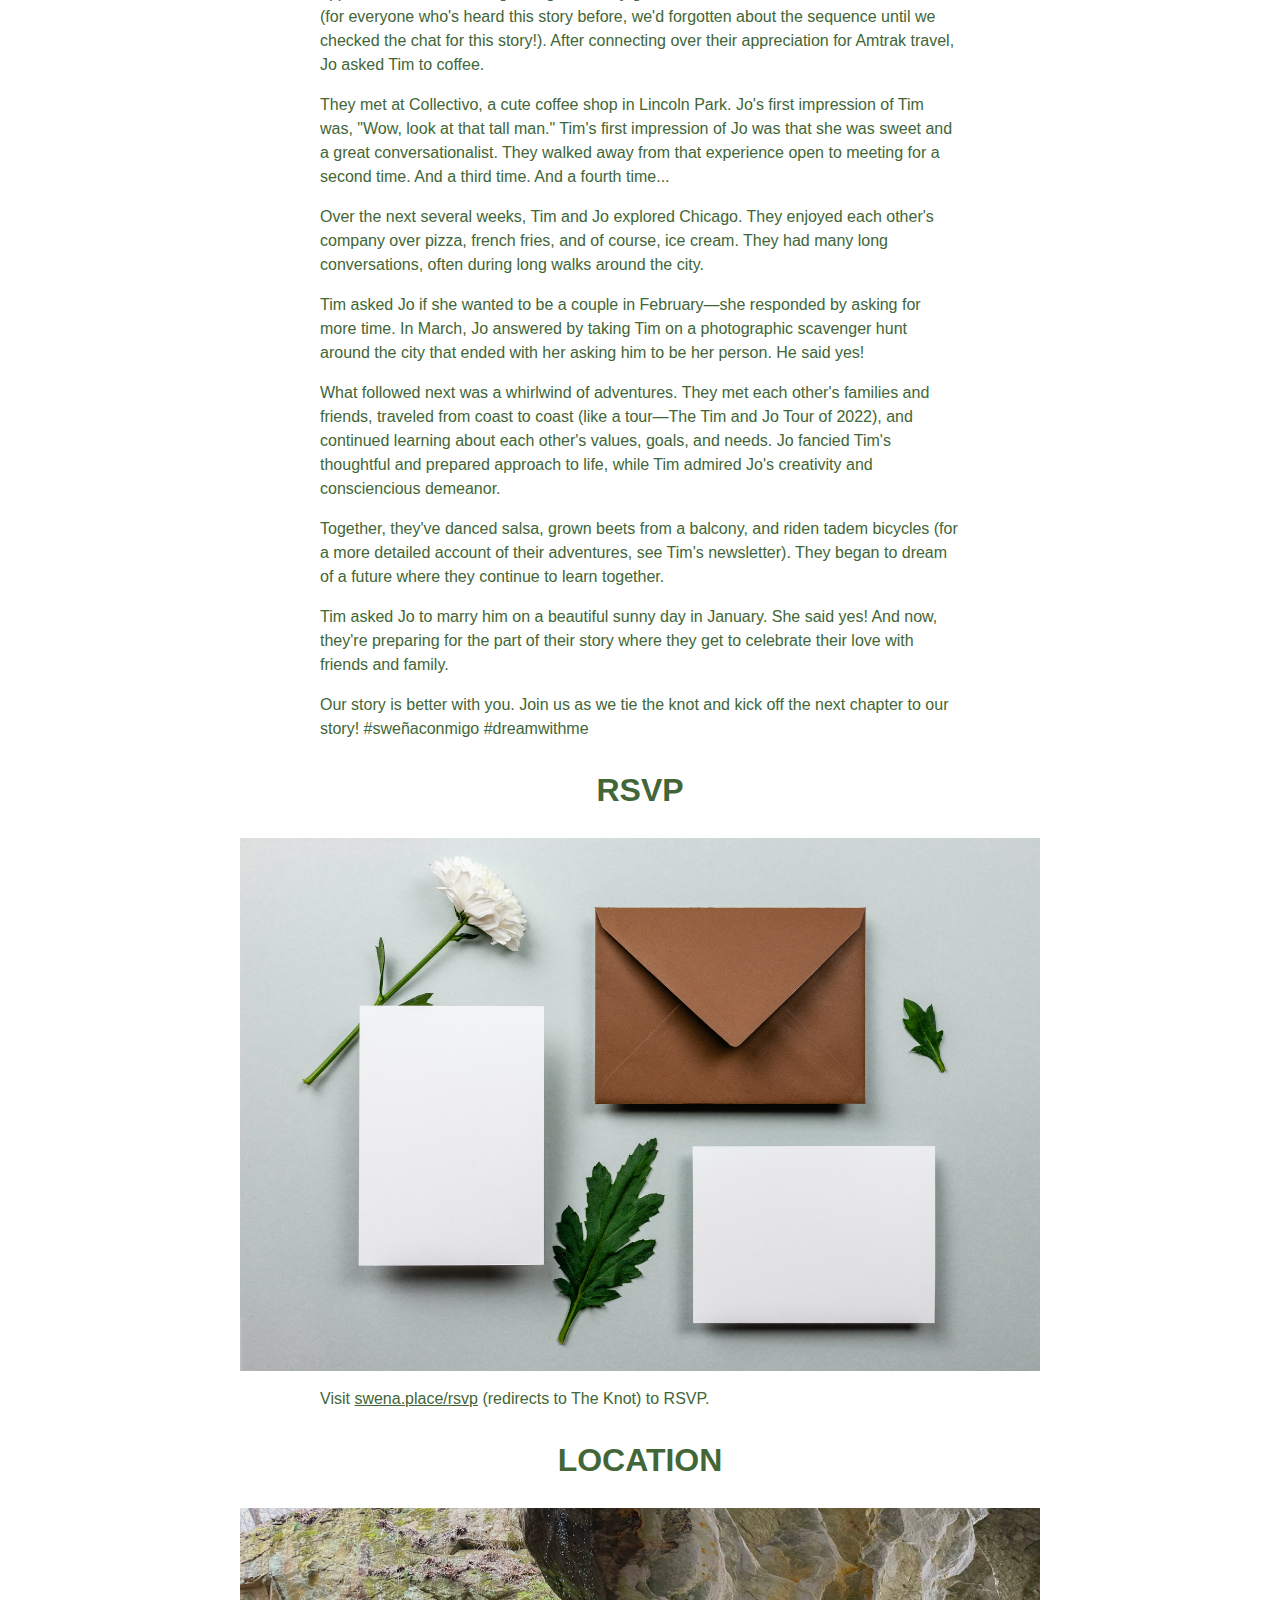
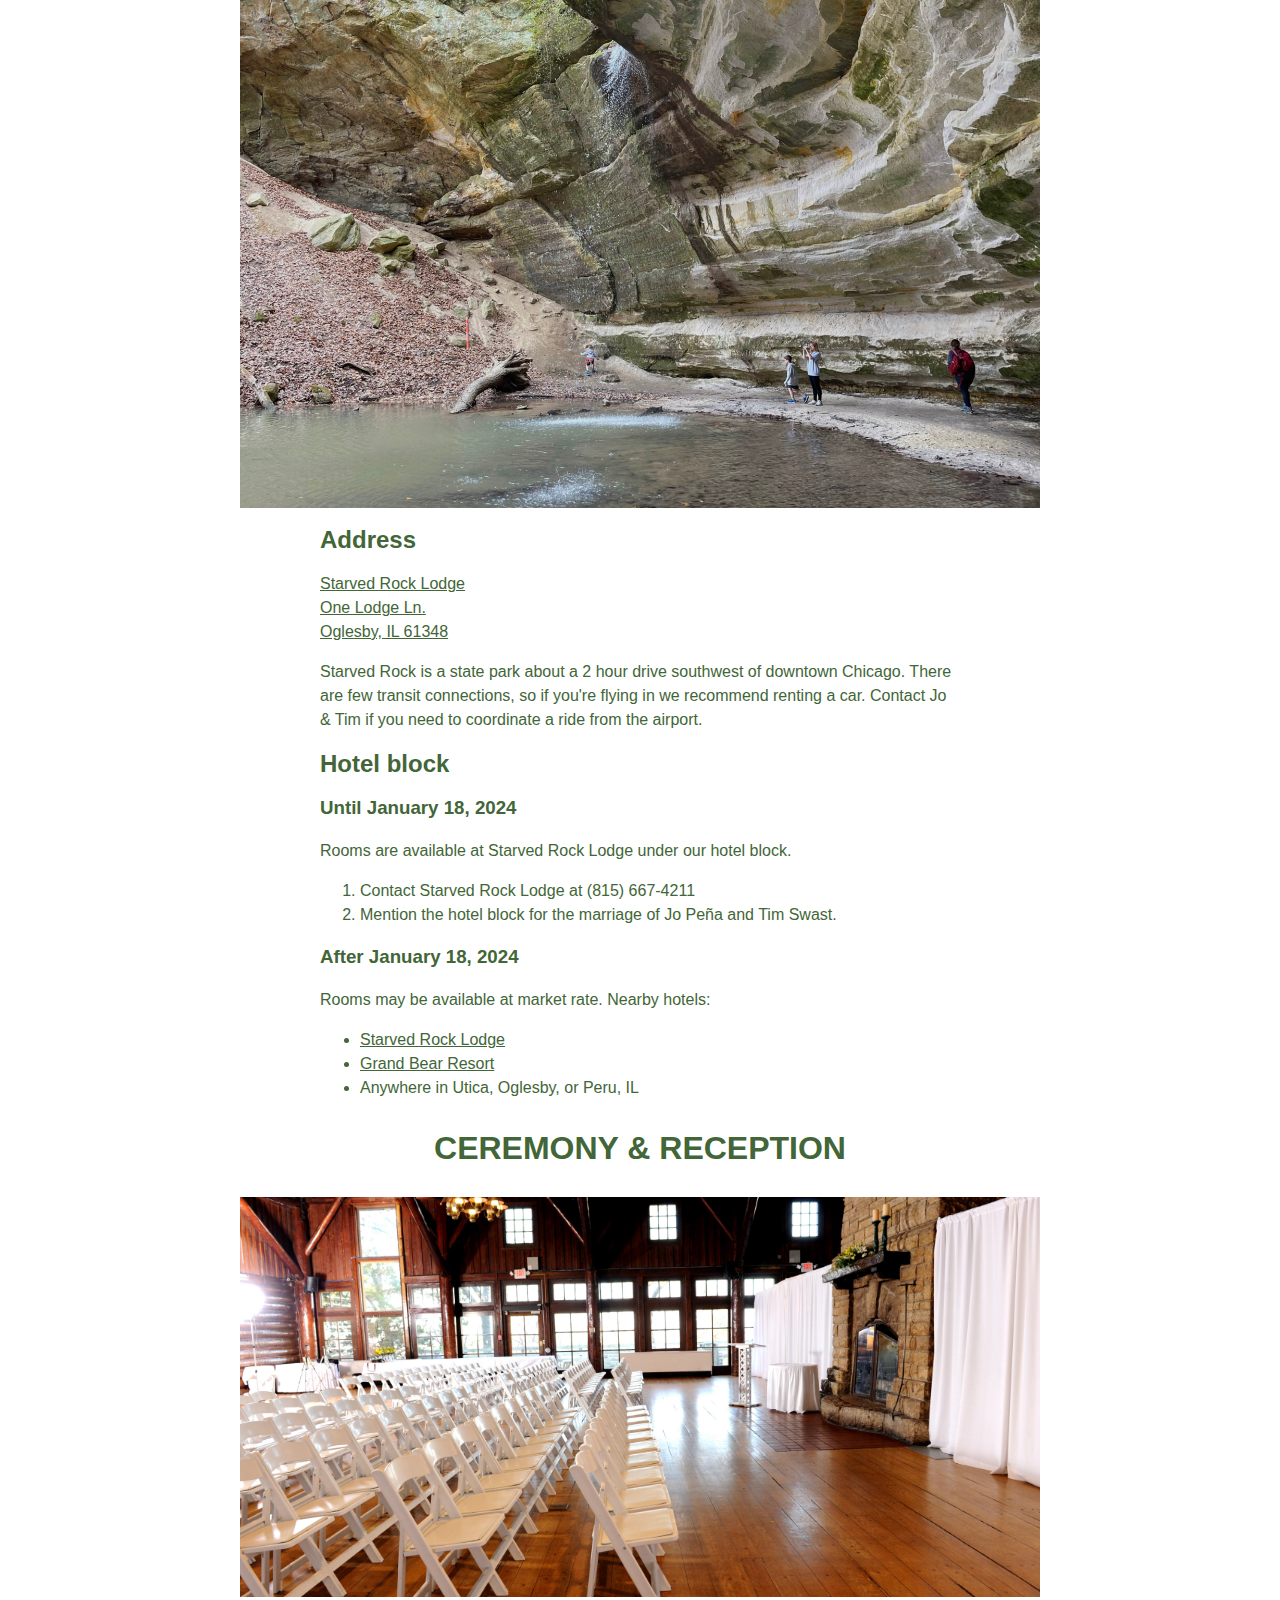
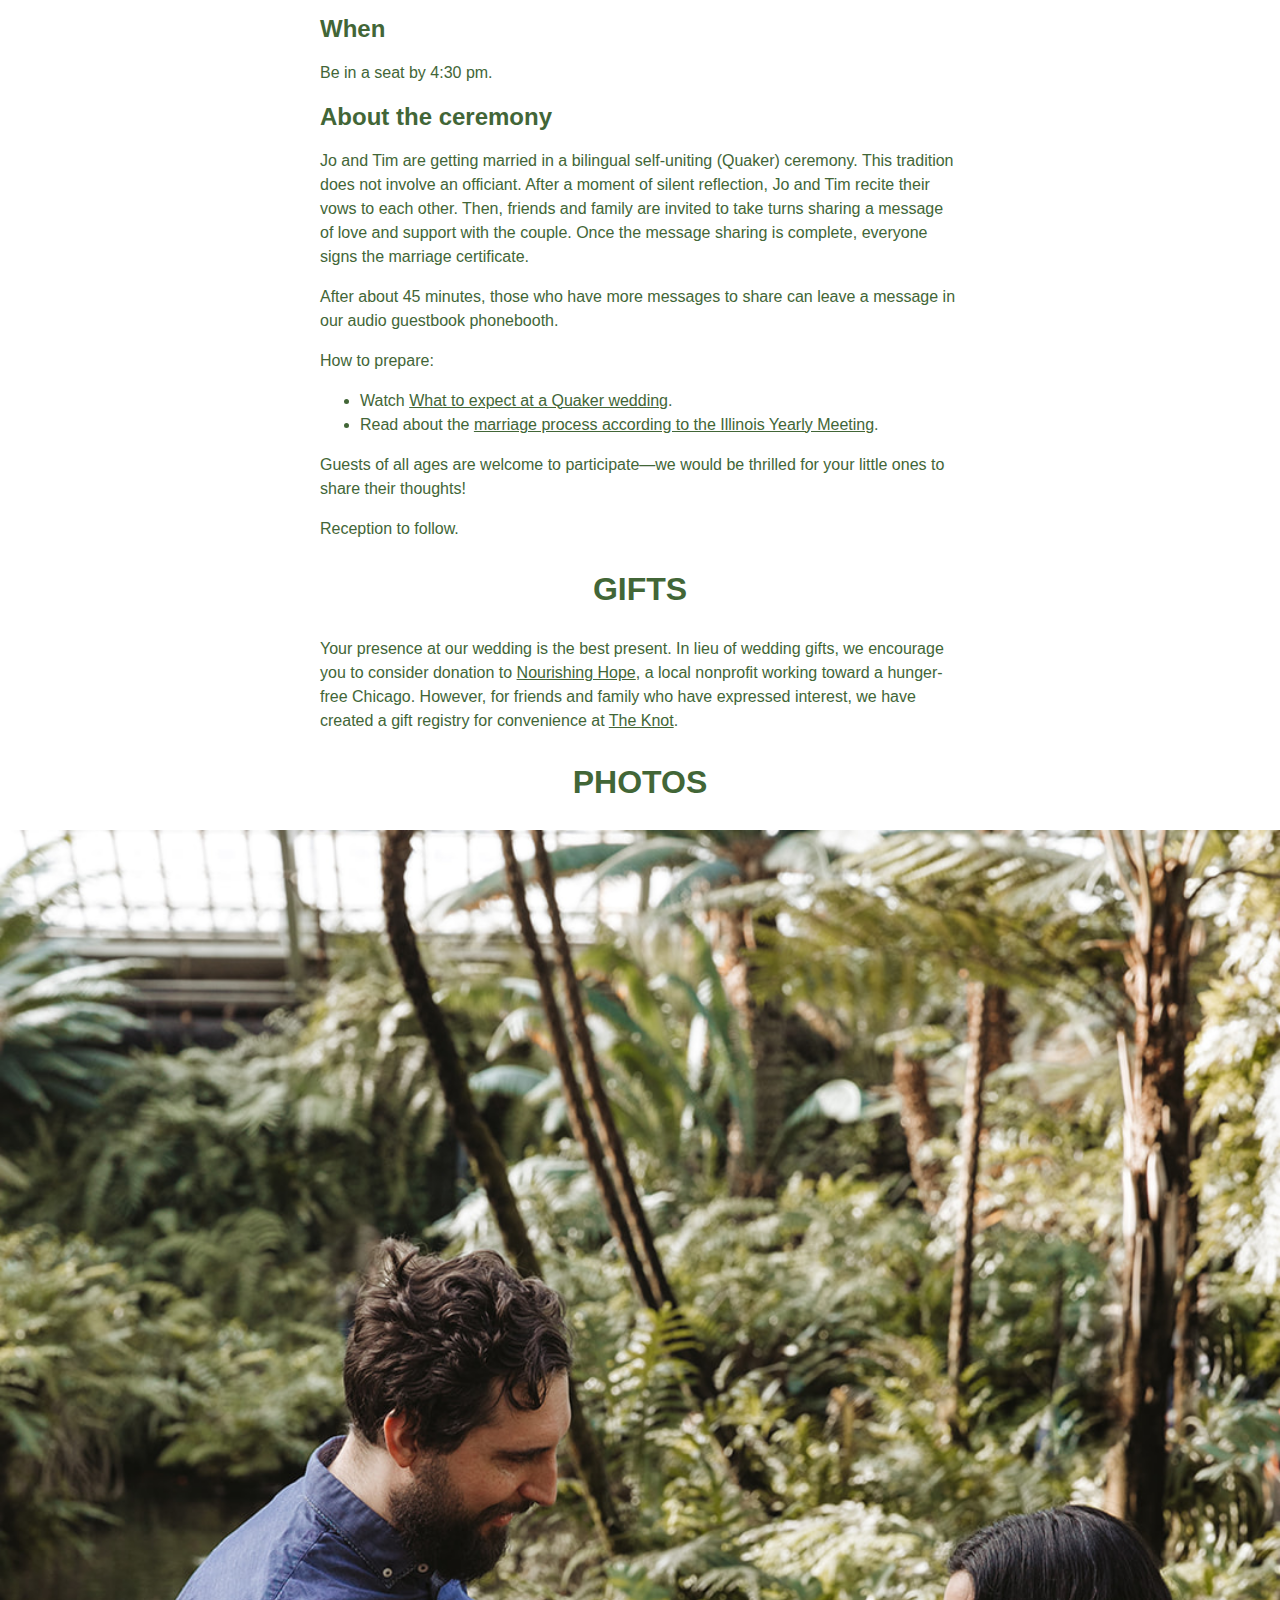
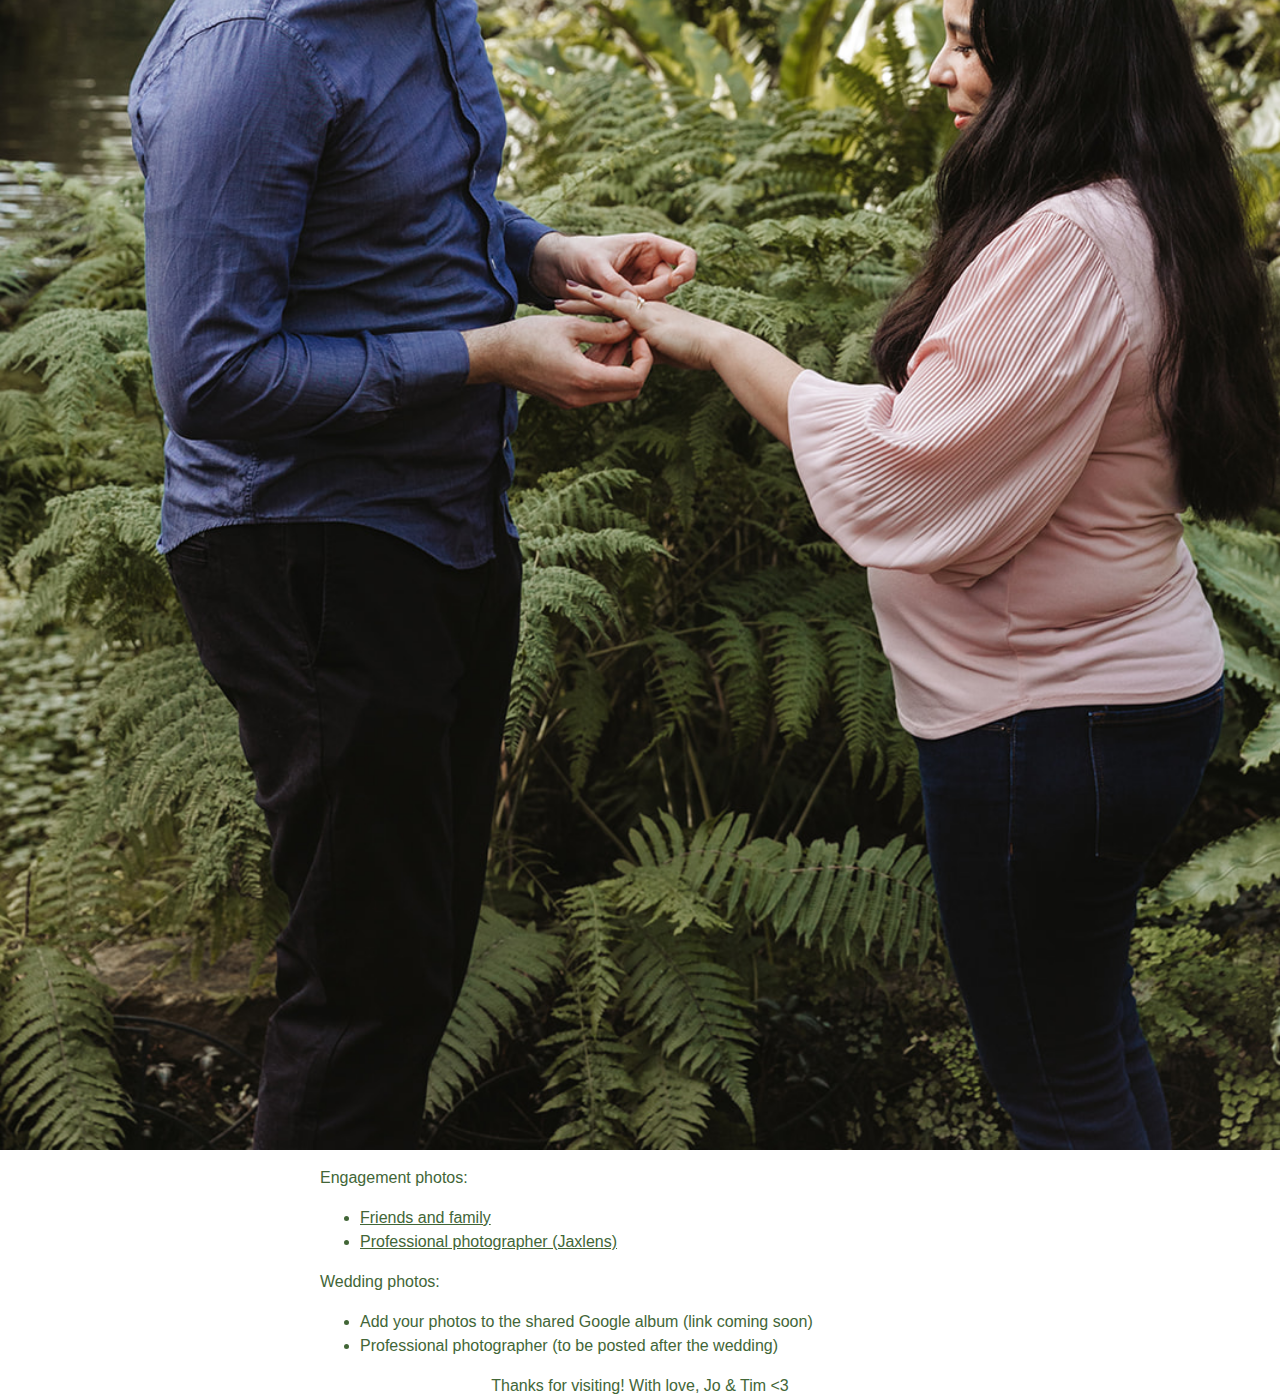
==== commit de254488: "gift registry info" ====
--- a/en/index.html
+++ b/en/index.html
@@ -18,41 +18,41 @@
         <h2 class="subtle">are getting married!</h2>
         <h2 class="subtle" id="homedate">Sunday, February 18, 2024</h2>
         <img class="splash" src="/img/splash.jpg" alt="Tim and Jo kiss in front of Garfield Park" />
-        
+
         <p>The wedding of<br>
         Johamary Peña and Timothy Karl Swast<br>
         will be on<br>
         Sunday, February 18, 2024<br>
         at Starved Rock, Illinois.</p>
     </div>
-    
+
     <div class="content">
         <h1 id="reception"><a href="#story">Our story</a></h1>
         <img class="splash" src="/img/story1.jpg" alt="Jo and Tim after Jo asked Tim out" />
-        
+
         <div class="prose">
         <p>It was a cold January day when Tim and Jo matched on Coffee Meets Bagel, a dating app. Tim asked Jo about growing a balcony garden; Jo asked Tim about his Amtrak travel (for everyone who's heard this story before, we'd forgotten about the sequence until we checked the chat for this story!). After connecting over their appreciation for Amtrak travel, Jo asked Tim to coffee.
-        
+
         <p>They met at Collectivo, a cute coffee shop in Lincoln Park. Jo's first impression of Tim was, "Wow, look at that tall man." Tim's first impression of Jo was that she was sweet and a great conversationalist. They walked away from that experience open to meeting for a second time. And a third time. And a fourth time...
-        
+
         <p>Over the next several weeks, Tim and Jo explored Chicago. They enjoyed each other's company over pizza, french fries, and of course, ice cream. They had many long conversations, often during long walks around the city.
-        
+
         <p>Tim asked Jo if she wanted to be a couple in February—she responded by asking for more time. In March, Jo answered by taking Tim on a photographic scavenger hunt around the city that ended with her asking him to be her person. He said yes!
-        
+
         <p>What followed next was a whirlwind of adventures. They met each other's families and friends, traveled from coast to coast (like a tour—The Tim and Jo Tour of 2022), and continued learning about each other's values, goals, and needs. Jo fancied Tim's thoughtful and prepared approach to life, while Tim admired Jo's creativity and consciencious demeanor.
-        
+
         <p>Together, they've danced salsa, grown beets from a balcony, and riden tadem bicycles (for a more detailed account of their adventures, see Tim's newsletter). They began to dream of a future where they continue to learn together.
-        
+
         <p>Tim asked Jo to marry him on a beautiful sunny day in January. She said yes! And now, they're preparing for the part of their story where they get to celebrate their love with friends and family.
-        
+
         <p>Our story is better with you. Join us as we tie the knot and kick off the next chapter to our story! #sweñaconmigo #dreamwithme
      </div>
     </div>
-    
+
     <div class="content">
         <h1 id="rsvp"><a href="#rsvp">RSVP</a></h1>
         <img src="/img/rsvp.jpg" alt="Envelopes" />
-        
+
         <div class="prose">
         <p>Visit <a href="/rsvp/">swena.place/rsvp</a> (redirects to The Knot)
         to RSVP.</p>
@@ -62,7 +62,7 @@
     <div class="content">
         <h1 id="location"><a href="#location">Location</a></h1>
         <img src="/img/starvedrock.jpg" alt="Canyon at Starved Rock" />
-        
+
         <div class="prose">
         <h2>Address</h2>
         <p><a href="https://goo.gl/maps/KH6yothpaAGZQa246">Starved Rock Lodge<br>
@@ -80,7 +80,7 @@
         <h3>Until January 18, 2024</h3>
 
         <p>Rooms are available at Starved Rock Lodge under our hotel block.</p>
-        
+
         <ol>
             <li>Contact Starved Rock Lodge at (815) 667-4211</li>
             <li>Mention the hotel block for the marriage of Jo Peña and Tim Swast.</li>
@@ -101,7 +101,7 @@
     <div class="content">
         <h1 id="ceremony"><a href="#ceremony">Ceremony & Reception</a></h1>
         <img src="/img/ceremony.jpg" alt="Indoor wedding at Starved Rock" />
-        
+
         <div class="prose">
         <h2>When</h2>
 
@@ -137,9 +137,22 @@
     </div>
 
     <div class="content">
+        <h1 id="registry"><a href="#registry">Gifts</a></h1>
+        <div class="prose">
+            Your presence at our wedding is the best present. In lieu of wedding
+            gifts, we encourage you to consider donation to <a
+            href="https://www.nourishinghopechi.org/">Nourishing Hope</a>, a
+            local nonprofit working toward a hunger-free Chicago. However, for
+            friends and family who have expressed interest, we have created a
+            gift registry for convenience at <a
+            href="https://www.theknot.com/us/jo-pena-and-tim-swast-feb-2024/registry">The Knot</a>.
+        </div>
+    </div>
+
+    <div class="content">
         <h1 id="photos"><a href="#photos">Photos</a></h1>
         <img class="splash" src="/img/engagement.jpg" alt="Tim gives Jo an engagement ring" />
-        
+
         <div class="prose">
         <p>Engagement photos:</p>
 
@@ -147,7 +160,7 @@
             <li><a href="https://photos.app.goo.gl/du2mT4KeaBzUhZXe6">Friends and family</a></li>
             <li><a href="https://jaxlens.pic-time.com/qDOjZa3xzIggd">Professional photographer (Jaxlens)</a></li>
         </ul>
-        
+
         <p>Wedding photos:</p>
 
         <ul>
@@ -156,7 +169,7 @@
         </ul>
         </div>
     </div>
-    
+
     <div class="content">
     <footer>Thanks for visiting! With love, Jo & Tim &lt;3</footer>
     </div>
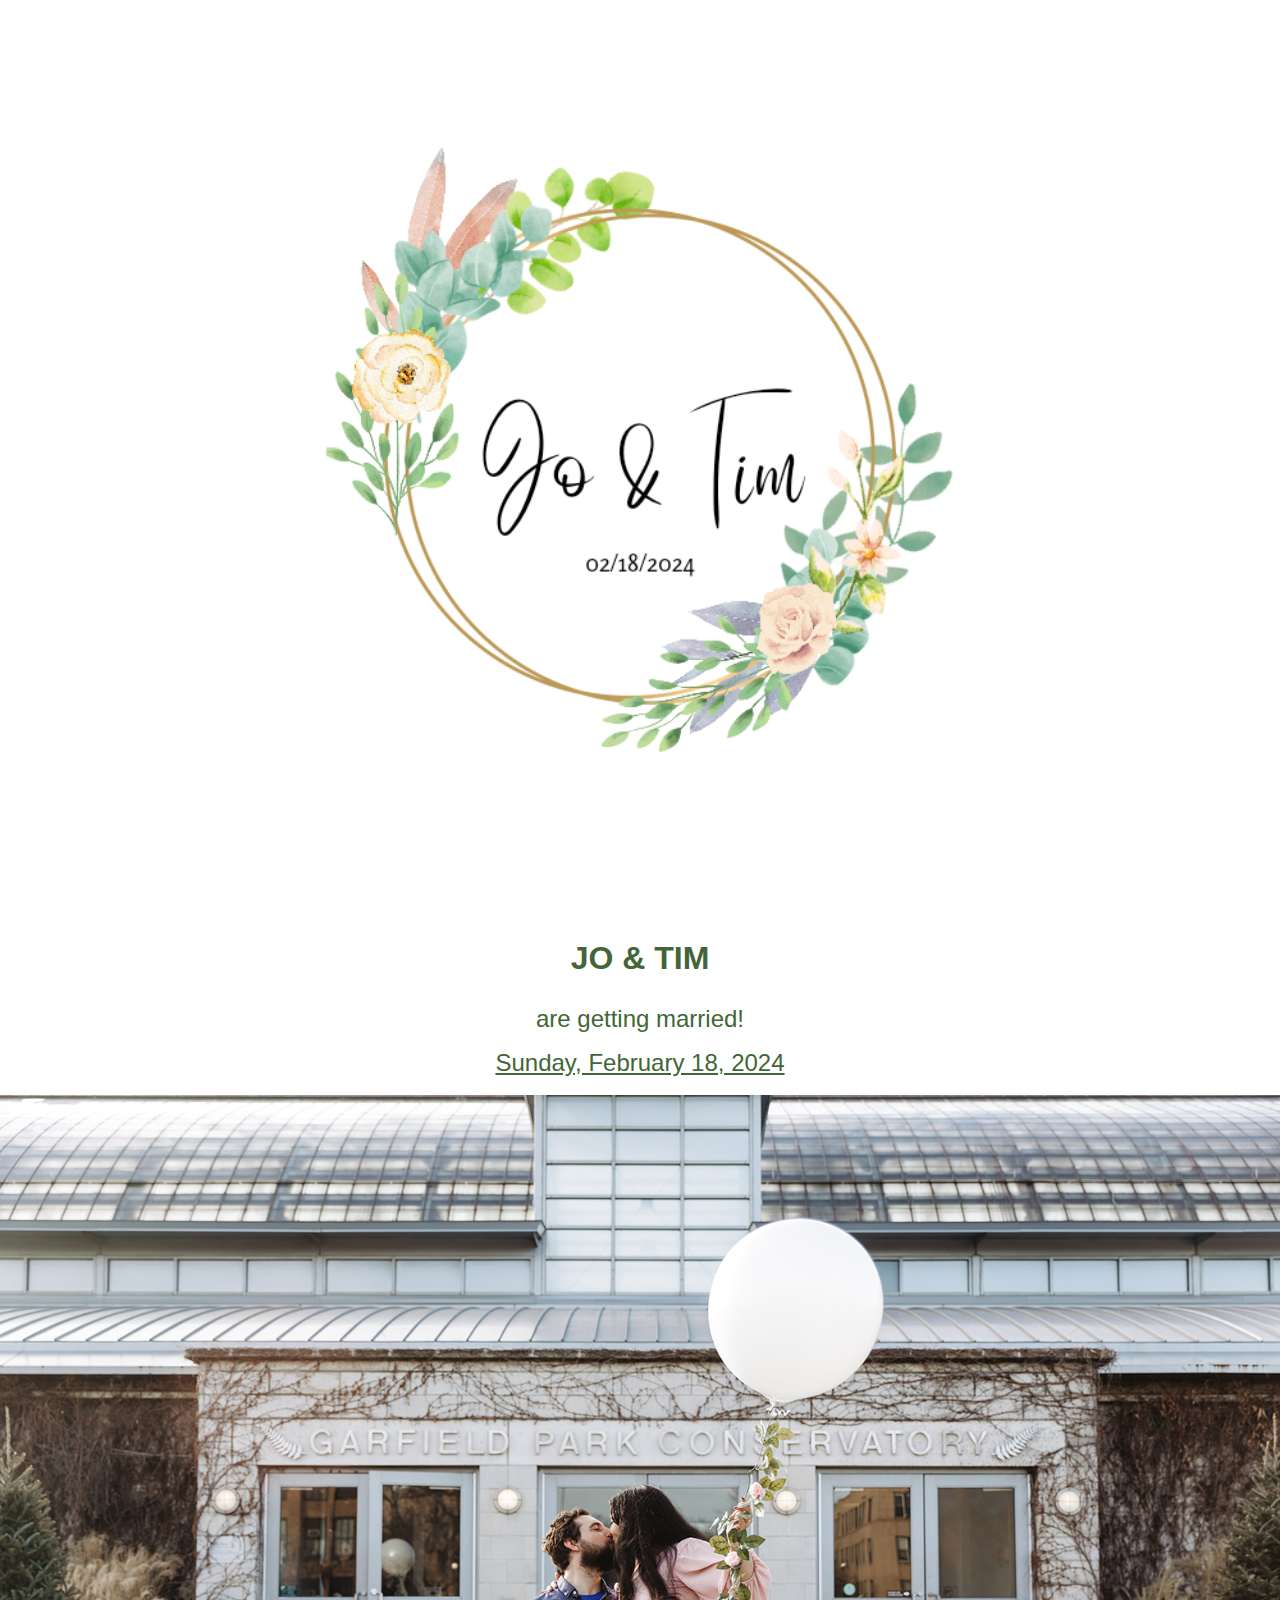
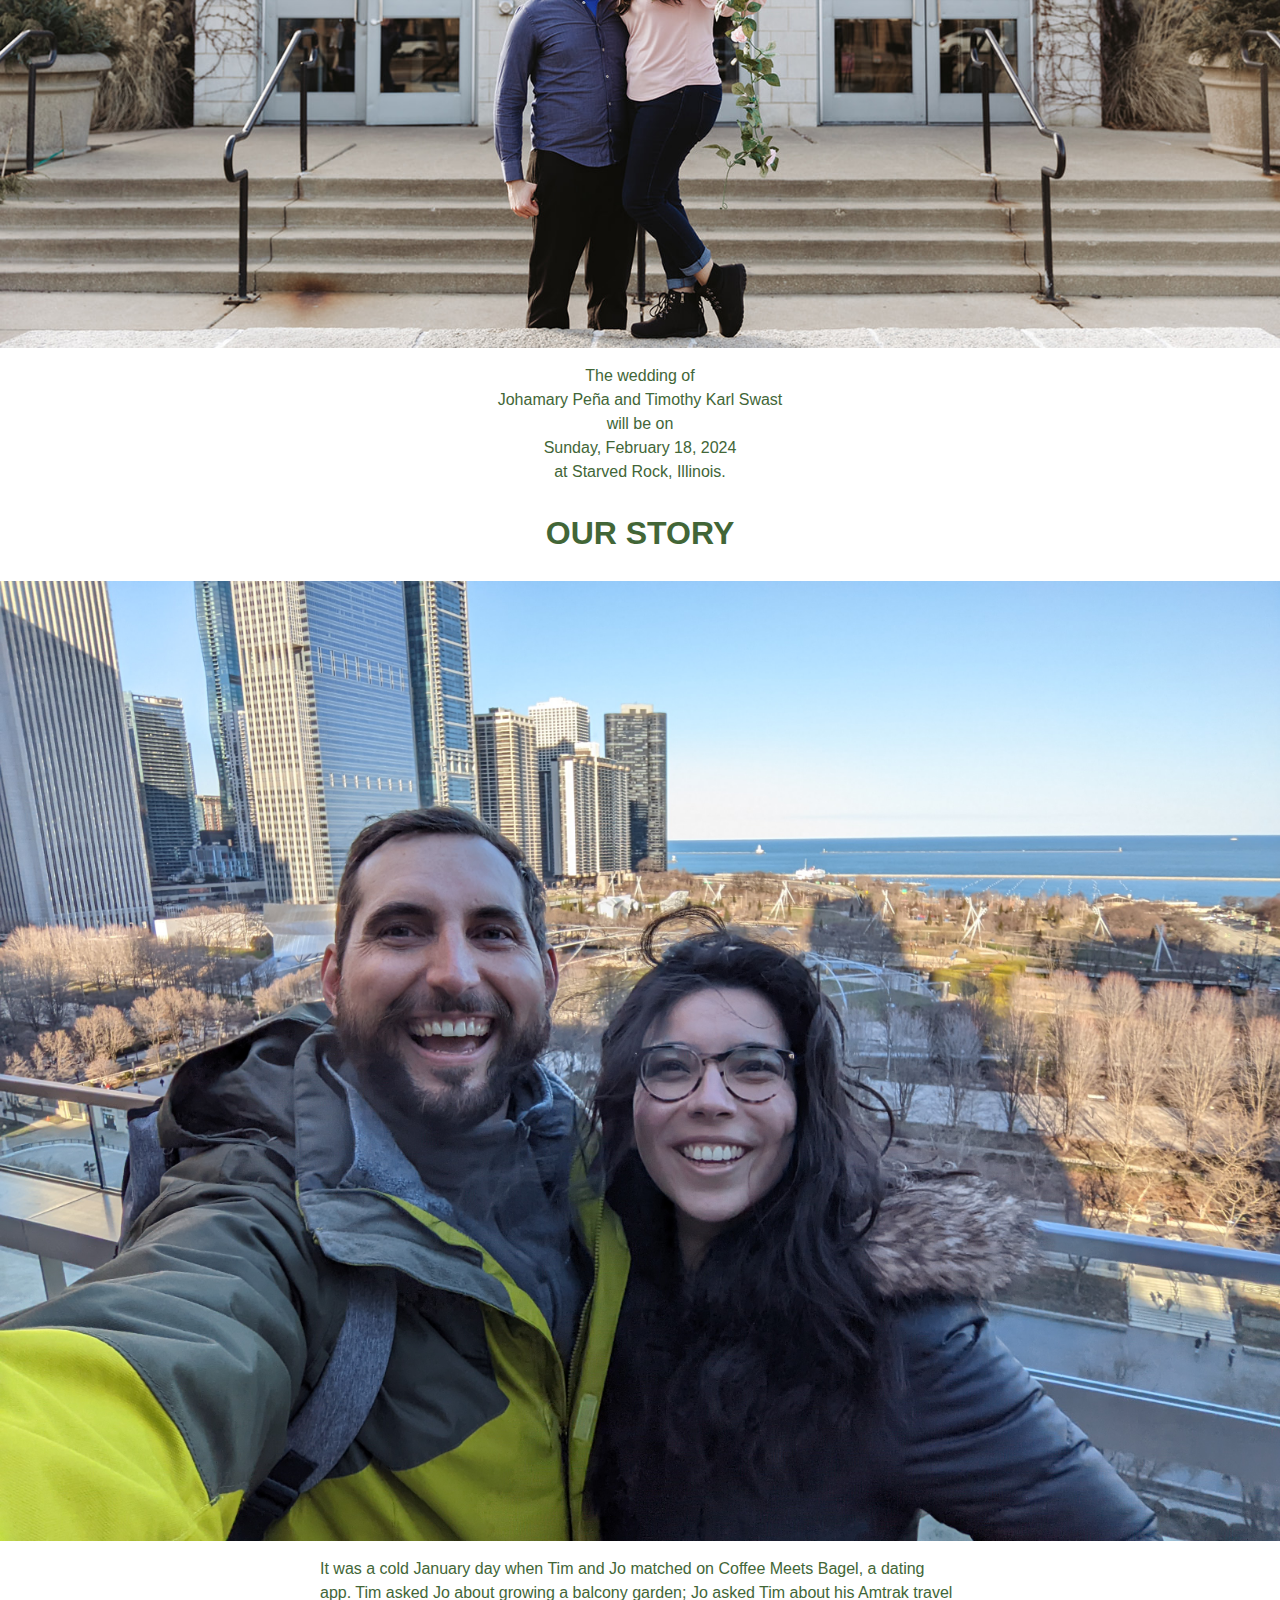
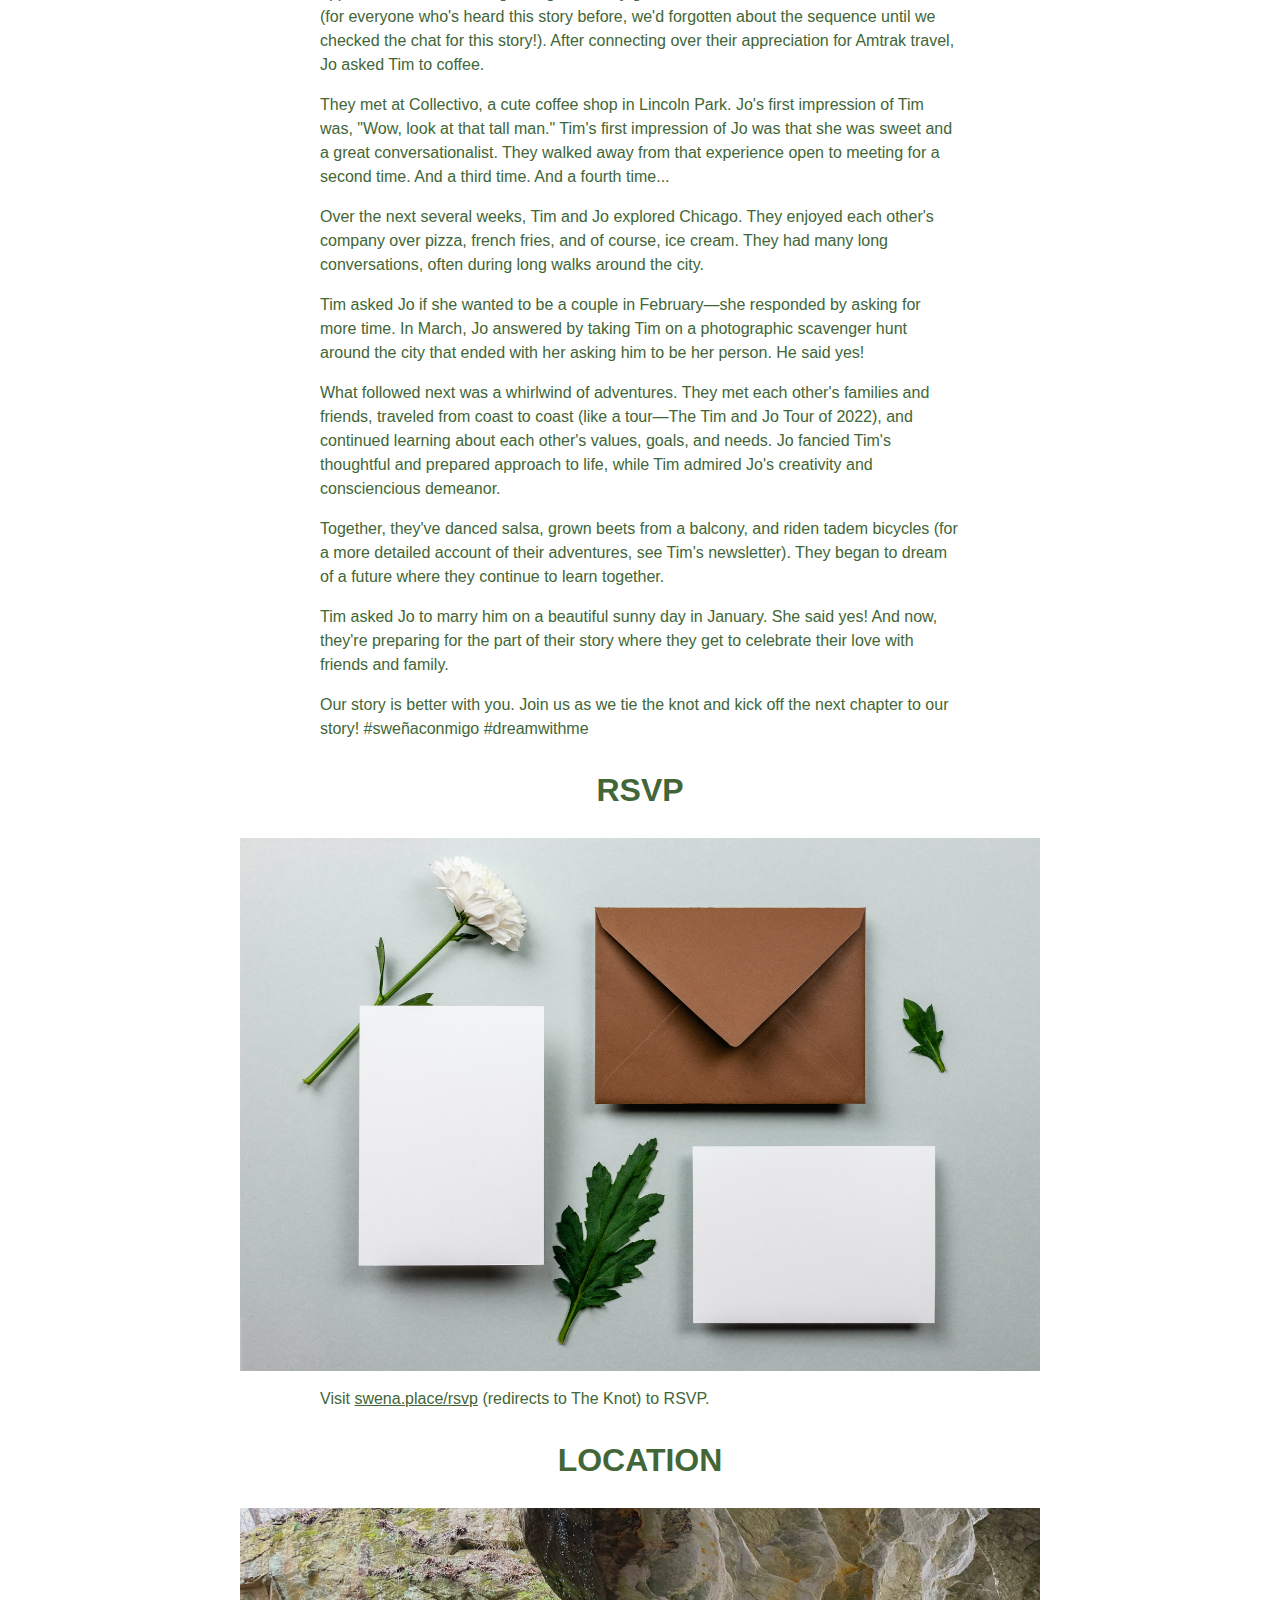
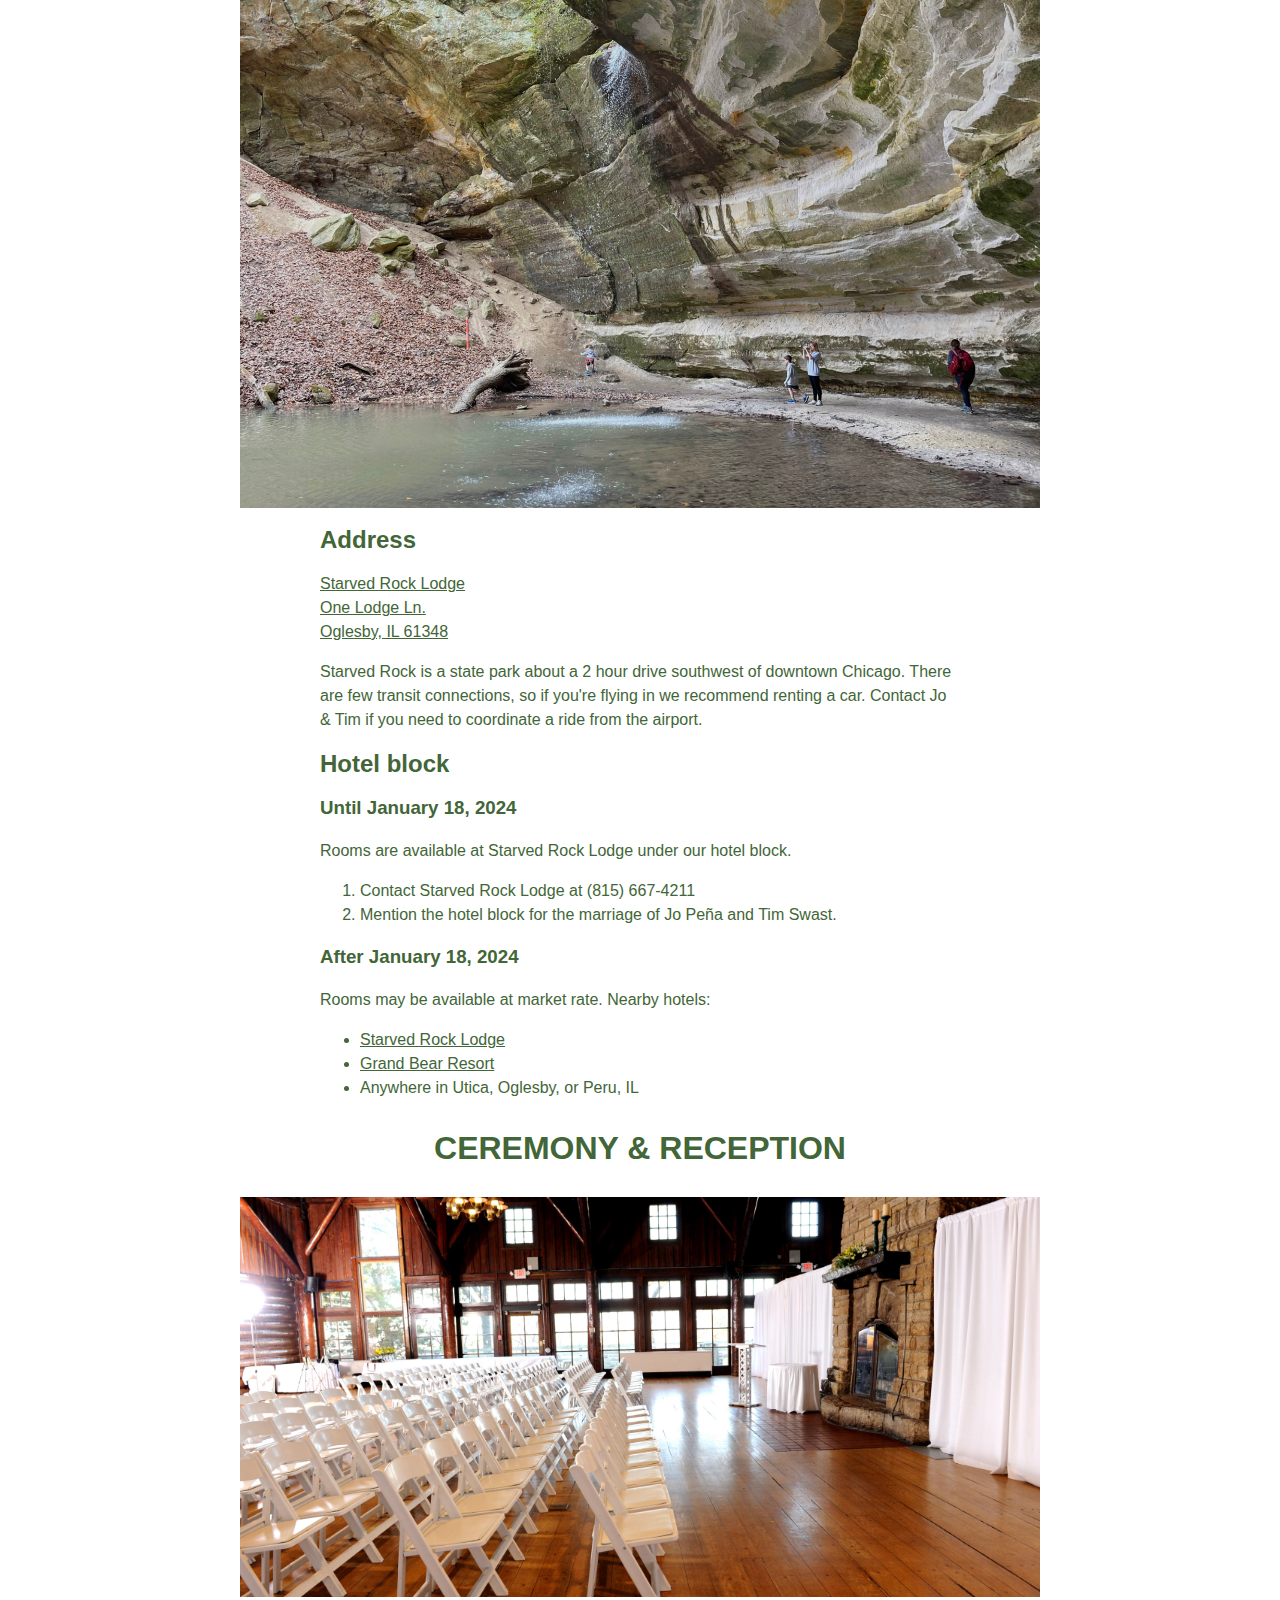
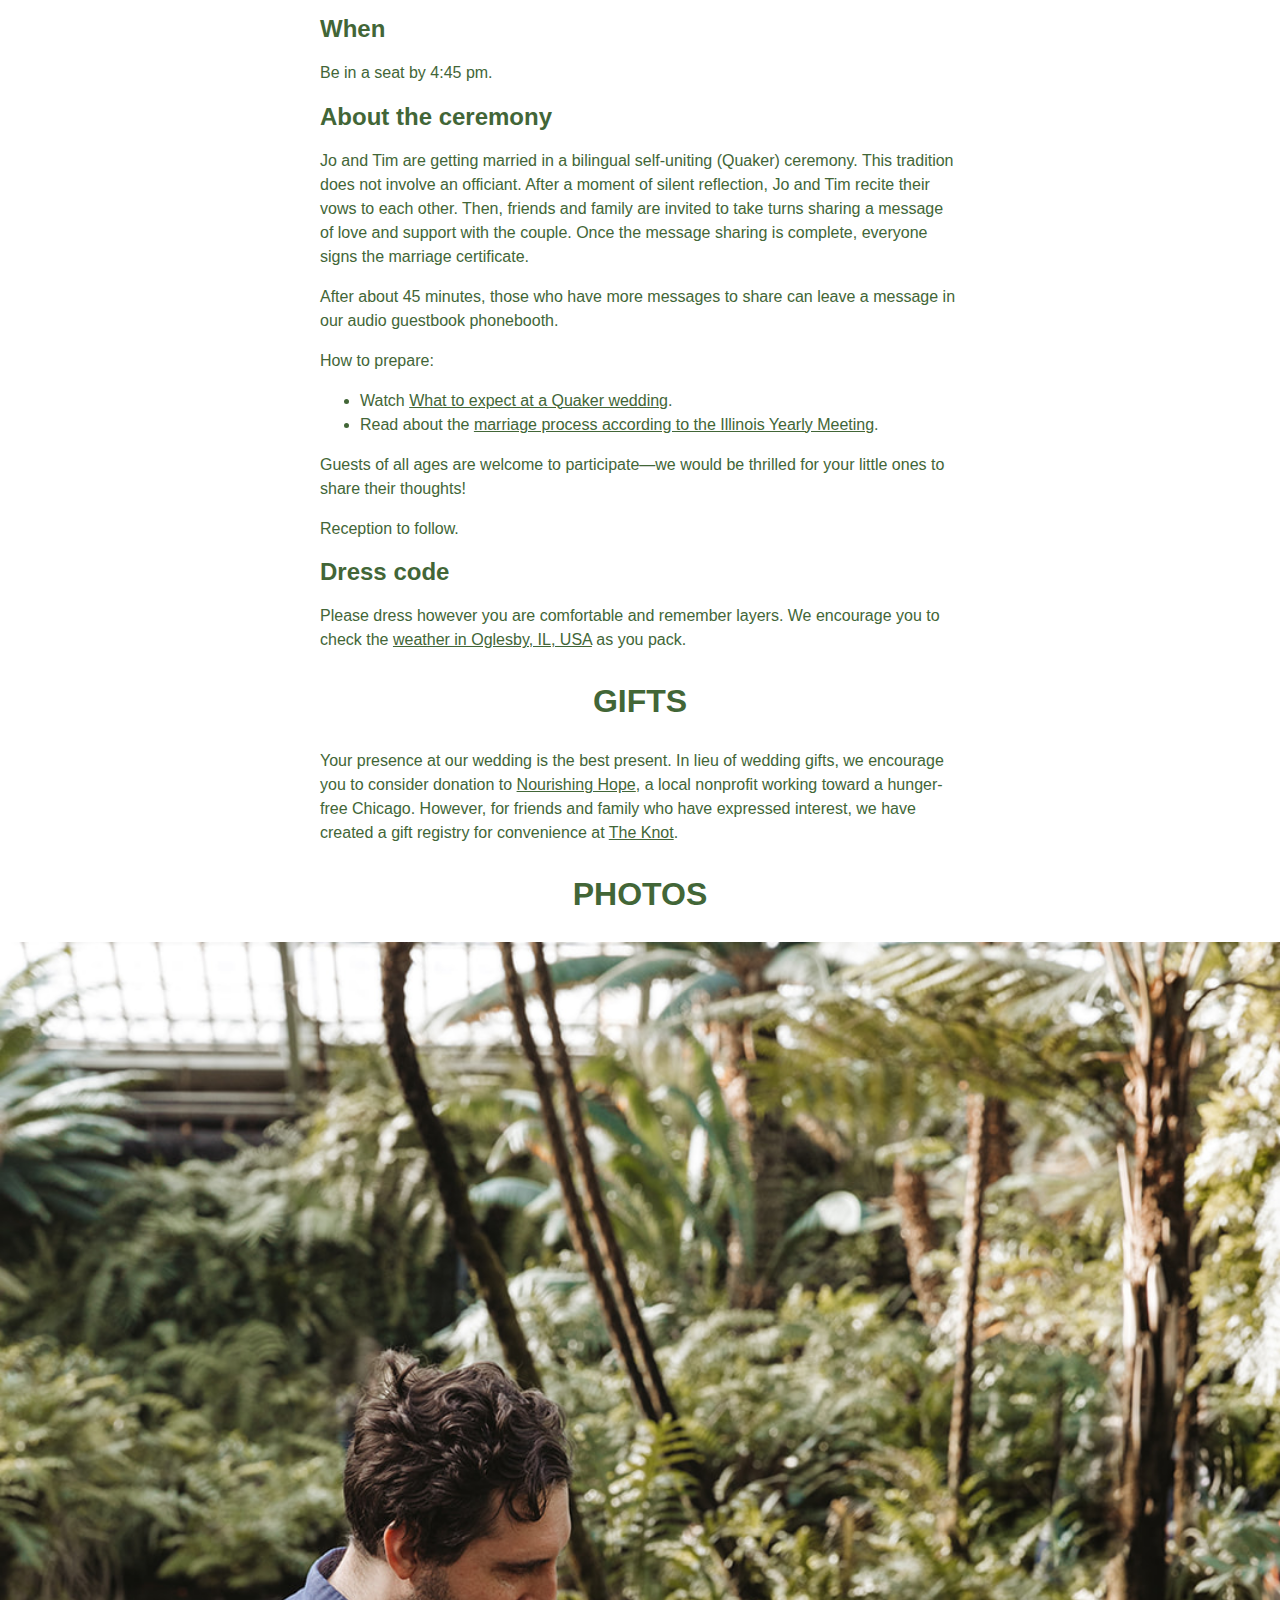
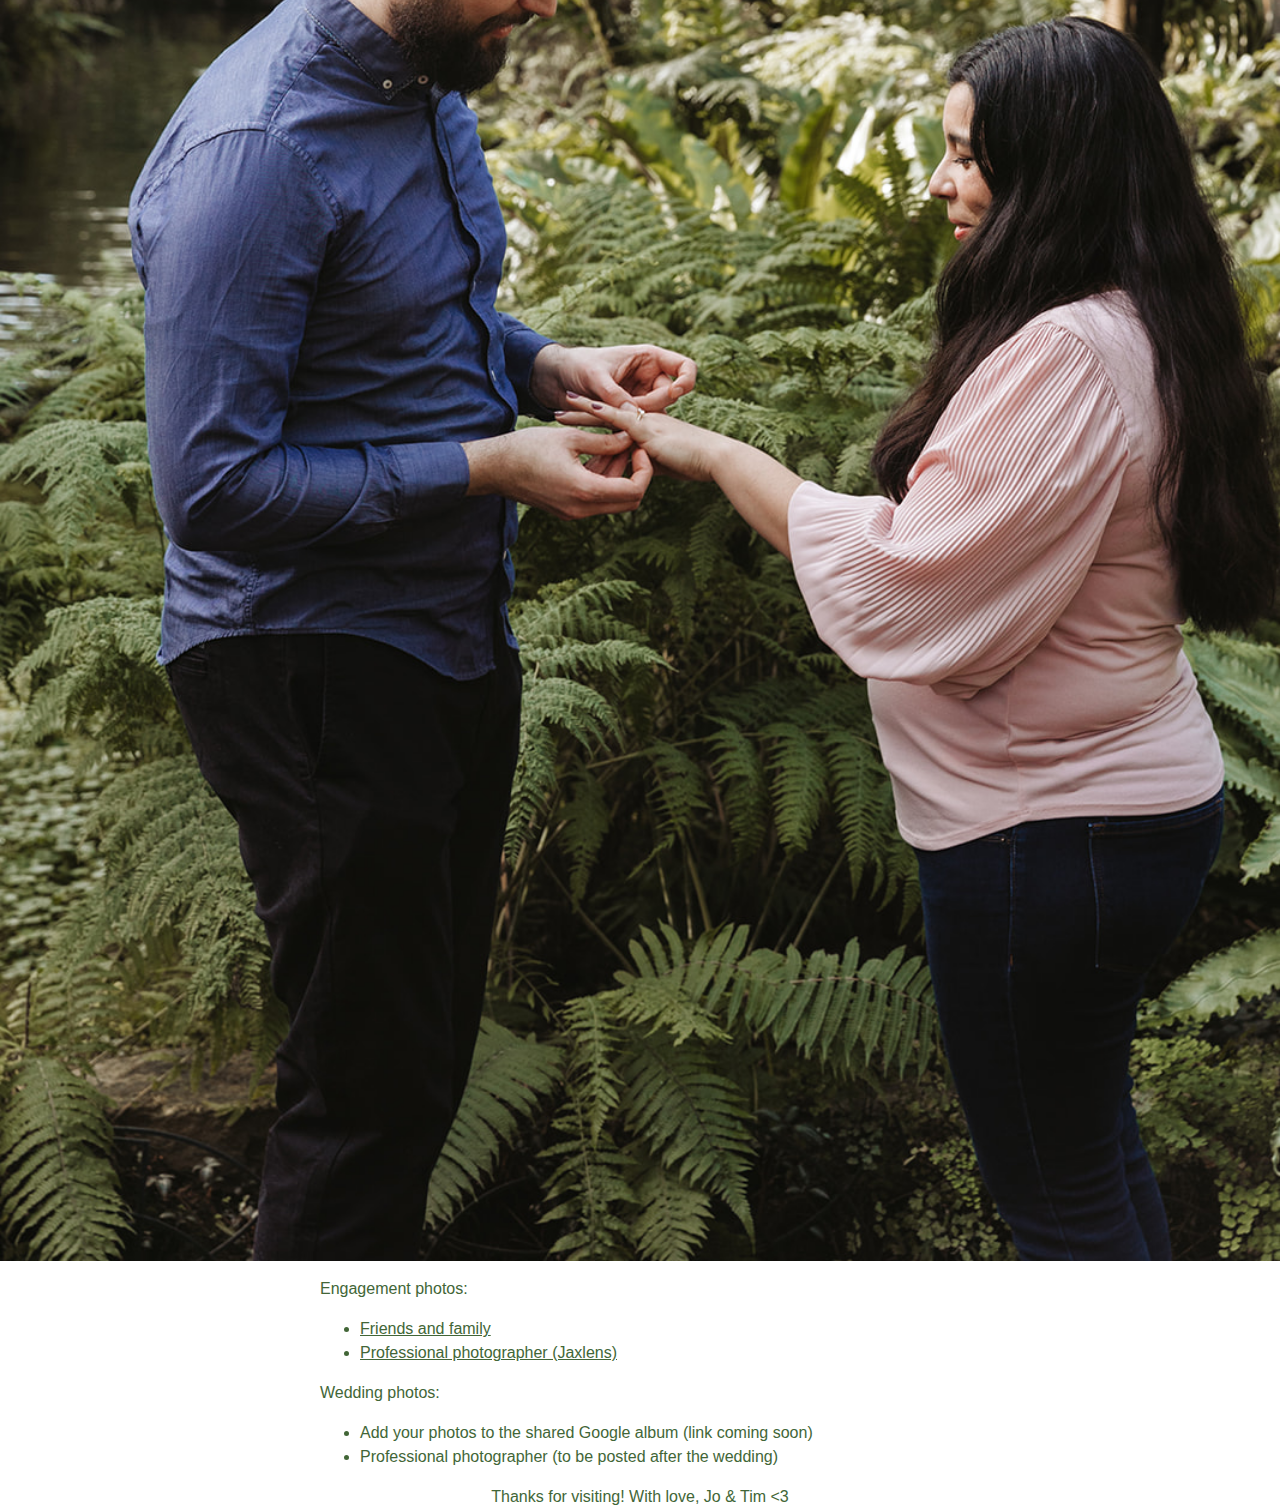
==== commit 3a65ff7e: "feat: add section on dress code and format document with prettier" ====
--- a/en/index.html
+++ b/en/index.html
@@ -1,10 +1,11 @@
 <!doctype html>
 <html lang=en>
+
 <head>
-<meta charset=utf-8>
-<meta name="viewport" content="width=device-width, initial-scale=1.0">
-<link rel="stylesheet" href="/style.css">
-<title>Sweña Wedding | Sweña Boda - Feb 18 2024</title>
+    <meta charset=utf-8>
+    <meta name="viewport" content="width=device-width, initial-scale=1.0">
+    <link rel="stylesheet" href="/style.css">
+    <title>Sweña Wedding | Sweña Boda - Feb 18 2024</title>
 </head>
 
 <body>
@@ -20,10 +21,10 @@
         <img class="splash" src="/img/splash.jpg" alt="Tim and Jo kiss in front of Garfield Park" />
 
         <p>The wedding of<br>
-        Johamary Peña and Timothy Karl Swast<br>
-        will be on<br>
-        Sunday, February 18, 2024<br>
-        at Starved Rock, Illinois.</p>
+            Johamary Peña and Timothy Karl Swast<br>
+            will be on<br>
+            Sunday, February 18, 2024<br>
+            at Starved Rock, Illinois.</p>
     </div>
 
     <div class="content">
@@ -31,22 +32,39 @@
         <img class="splash" src="/img/story1.jpg" alt="Jo and Tim after Jo asked Tim out" />
 
         <div class="prose">
-        <p>It was a cold January day when Tim and Jo matched on Coffee Meets Bagel, a dating app. Tim asked Jo about growing a balcony garden; Jo asked Tim about his Amtrak travel (for everyone who's heard this story before, we'd forgotten about the sequence until we checked the chat for this story!). After connecting over their appreciation for Amtrak travel, Jo asked Tim to coffee.
-
-        <p>They met at Collectivo, a cute coffee shop in Lincoln Park. Jo's first impression of Tim was, "Wow, look at that tall man." Tim's first impression of Jo was that she was sweet and a great conversationalist. They walked away from that experience open to meeting for a second time. And a third time. And a fourth time...
-
-        <p>Over the next several weeks, Tim and Jo explored Chicago. They enjoyed each other's company over pizza, french fries, and of course, ice cream. They had many long conversations, often during long walks around the city.
-
-        <p>Tim asked Jo if she wanted to be a couple in February—she responded by asking for more time. In March, Jo answered by taking Tim on a photographic scavenger hunt around the city that ended with her asking him to be her person. He said yes!
-
-        <p>What followed next was a whirlwind of adventures. They met each other's families and friends, traveled from coast to coast (like a tour—The Tim and Jo Tour of 2022), and continued learning about each other's values, goals, and needs. Jo fancied Tim's thoughtful and prepared approach to life, while Tim admired Jo's creativity and consciencious demeanor.
-
-        <p>Together, they've danced salsa, grown beets from a balcony, and riden tadem bicycles (for a more detailed account of their adventures, see Tim's newsletter). They began to dream of a future where they continue to learn together.
-
-        <p>Tim asked Jo to marry him on a beautiful sunny day in January. She said yes! And now, they're preparing for the part of their story where they get to celebrate their love with friends and family.
-
-        <p>Our story is better with you. Join us as we tie the knot and kick off the next chapter to our story! #sweñaconmigo #dreamwithme
-     </div>
+            <p>It was a cold January day when Tim and Jo matched on Coffee Meets Bagel, a dating app. Tim asked Jo about
+                growing a balcony garden; Jo asked Tim about his Amtrak travel (for everyone who's heard this story
+                before, we'd forgotten about the sequence until we checked the chat for this story!). After connecting
+                over their appreciation for Amtrak travel, Jo asked Tim to coffee.
+
+            <p>They met at Collectivo, a cute coffee shop in Lincoln Park. Jo's first impression of Tim was, "Wow, look
+                at that tall man." Tim's first impression of Jo was that she was sweet and a great conversationalist.
+                They walked away from that experience open to meeting for a second time. And a third time. And a fourth
+                time...
+
+            <p>Over the next several weeks, Tim and Jo explored Chicago. They enjoyed each other's company over pizza,
+                french fries, and of course, ice cream. They had many long conversations, often during long walks around
+                the city.
+
+            <p>Tim asked Jo if she wanted to be a couple in February—she responded by asking for more time. In March, Jo
+                answered by taking Tim on a photographic scavenger hunt around the city that ended with her asking him
+                to be her person. He said yes!
+
+            <p>What followed next was a whirlwind of adventures. They met each other's families and friends, traveled
+                from coast to coast (like a tour—The Tim and Jo Tour of 2022), and continued learning about each other's
+                values, goals, and needs. Jo fancied Tim's thoughtful and prepared approach to life, while Tim admired
+                Jo's creativity and consciencious demeanor.
+
+            <p>Together, they've danced salsa, grown beets from a balcony, and riden tadem bicycles (for a more detailed
+                account of their adventures, see Tim's newsletter). They began to dream of a future where they continue
+                to learn together.
+
+            <p>Tim asked Jo to marry him on a beautiful sunny day in January. She said yes! And now, they're preparing
+                for the part of their story where they get to celebrate their love with friends and family.
+
+            <p>Our story is better with you. Join us as we tie the knot and kick off the next chapter to our story!
+                #sweñaconmigo #dreamwithme
+        </div>
     </div>
 
     <div class="content">
@@ -54,8 +72,8 @@
         <img src="/img/rsvp.jpg" alt="Envelopes" />
 
         <div class="prose">
-        <p>Visit <a href="/rsvp/">swena.place/rsvp</a> (redirects to The Knot)
-        to RSVP.</p>
+            <p>Visit <a href="/rsvp/">swena.place/rsvp</a> (redirects to The Knot)
+                to RSVP.</p>
         </div>
     </div>
 
@@ -64,37 +82,37 @@
         <img src="/img/starvedrock.jpg" alt="Canyon at Starved Rock" />
 
         <div class="prose">
-        <h2>Address</h2>
-        <p><a href="https://goo.gl/maps/KH6yothpaAGZQa246">Starved Rock Lodge<br>
-        One Lodge Ln.<br>
-        Oglesby, IL 61348</a>
-        </p>
-
-        <p>Starved Rock is a state park about a 2 hour drive southwest of
-        downtown Chicago. There are few transit connections, so if you're
-        flying in we recommend renting a car. Contact Jo & Tim if you need to
-        coordinate a ride from the airport.</p>
-
-        <h2>Hotel block</h2>
-
-        <h3>Until January 18, 2024</h3>
-
-        <p>Rooms are available at Starved Rock Lodge under our hotel block.</p>
-
-        <ol>
-            <li>Contact Starved Rock Lodge at (815) 667-4211</li>
-            <li>Mention the hotel block for the marriage of Jo Peña and Tim Swast.</li>
-        </ol>
-
-        <h3>After January 18, 2024</h3>
-
-        <p>Rooms may be available at market rate. Nearby hotels:</p>
-
-        <ul>
-            <li><a href="https://www.starvedrocklodge.com/">Starved Rock Lodge</a></li>
-            <li><a href="https://grandbearresort.com/">Grand Bear Resort</a></li>
-            <li>Anywhere in Utica, Oglesby, or Peru, IL</li>
-        </ul>
+            <h2>Address</h2>
+            <p><a href="https://goo.gl/maps/KH6yothpaAGZQa246">Starved Rock Lodge<br>
+                    One Lodge Ln.<br>
+                    Oglesby, IL 61348</a>
+            </p>
+
+            <p>Starved Rock is a state park about a 2 hour drive southwest of
+                downtown Chicago. There are few transit connections, so if you're
+                flying in we recommend renting a car. Contact Jo & Tim if you need to
+                coordinate a ride from the airport.</p>
+
+            <h2>Hotel block</h2>
+
+            <h3>Until January 18, 2024</h3>
+
+            <p>Rooms are available at Starved Rock Lodge under our hotel block.</p>
+
+            <ol>
+                <li>Contact Starved Rock Lodge at (815) 667-4211</li>
+                <li>Mention the hotel block for the marriage of Jo Peña and Tim Swast.</li>
+            </ol>
+
+            <h3>After January 18, 2024</h3>
+
+            <p>Rooms may be available at market rate. Nearby hotels:</p>
+
+            <ul>
+                <li><a href="https://www.starvedrocklodge.com/">Starved Rock Lodge</a></li>
+                <li><a href="https://grandbearresort.com/">Grand Bear Resort</a></li>
+                <li>Anywhere in Utica, Oglesby, or Peru, IL</li>
+            </ul>
         </div>
     </div>
 
@@ -103,49 +121,55 @@
         <img src="/img/ceremony.jpg" alt="Indoor wedding at Starved Rock" />
 
         <div class="prose">
-        <h2>When</h2>
-
-        <p>Be in a seat by 4:30 pm.</p>
-
-        <h2>About the ceremony</h2>
-
-        <p>Jo and Tim are getting married in a bilingual self-uniting (Quaker)
-        ceremony. This tradition does not involve an officiant. After a moment
-        of silent reflection, Jo and Tim recite their vows to each other. Then,
-        friends and family are invited to take turns sharing a message of love
-        and support with the couple. Once the message sharing is complete,
-        everyone signs the marriage certificate.</p>
-
-        <p>After about 45 minutes, those who have more messages to share can
-        leave a message in our audio guestbook phonebooth.</p>
-
-        <p>How to prepare:</p>
-
-        <ul>
-            <li>Watch <a href="https://youtu.be/18YfqzHGTp4">What to expect at
-            a Quaker wedding</a>.</li>
-            <li>Read about the <a
-            href="https://ilym.org/ilym/marriage/">marriage process according
-            to the Illinois Yearly Meeting</a>.</li>
-        </ul>
-
-        <p>Guests of all ages are welcome to participate&mdash;we would be
-        thrilled for your little ones to share their thoughts!</p>
-
-        <p>Reception to follow.</p>
+            <h2>When</h2>
+
+            <p>Be in a seat by 4:45 pm.</p>
+
+            <h2>About the ceremony</h2>
+
+            <p>Jo and Tim are getting married in a bilingual self-uniting (Quaker)
+                ceremony. This tradition does not involve an officiant. After a moment
+                of silent reflection, Jo and Tim recite their vows to each other. Then,
+                friends and family are invited to take turns sharing a message of love
+                and support with the couple. Once the message sharing is complete,
+                everyone signs the marriage certificate.</p>
+
+            <p>After about 45 minutes, those who have more messages to share can
+                leave a message in our audio guestbook phonebooth.</p>
+
+            <p>How to prepare:</p>
+
+            <ul>
+                <li>Watch <a href="https://youtu.be/18YfqzHGTp4">What to expect at
+                        a Quaker wedding</a>.</li>
+                <li>Read about the <a href="https://ilym.org/ilym/marriage/">marriage process according
+                        to the Illinois Yearly Meeting</a>.</li>
+            </ul>
+
+            <p>Guests of all ages are welcome to participate&mdash;we would be
+                thrilled for your little ones to share their thoughts!</p>
+
+            <p>Reception to follow.</p>
+
+            <h2>Dress code</h2>
+
+            <p>Please dress however you are comfortable and remember layers. We
+                encourage you to check the <a
+                    href="https://weather.com/weather/tenday/l/Oglesby+IL?canonicalCityId=fed6c40b53242e947ff9f3058543a0851542ba36bb9de7257efb43f4d4ad1aa1">weather
+                    in Oglesby, IL, USA</a> as you pack.
         </div>
     </div>
 
     <div class="content">
         <h1 id="registry"><a href="#registry">Gifts</a></h1>
         <div class="prose">
-            Your presence at our wedding is the best present. In lieu of wedding
-            gifts, we encourage you to consider donation to <a
-            href="https://www.nourishinghopechi.org/">Nourishing Hope</a>, a
-            local nonprofit working toward a hunger-free Chicago. However, for
-            friends and family who have expressed interest, we have created a
-            gift registry for convenience at <a
-            href="https://www.theknot.com/us/jo-pena-and-tim-swast-feb-2024/registry">The Knot</a>.
+            <p>Your presence at our wedding is the best present. In lieu of wedding
+                gifts, we encourage you to consider donation to <a href="https://www.nourishinghopechi.org/">Nourishing
+                    Hope</a>, a
+                local nonprofit working toward a hunger-free Chicago. However, for
+                friends and family who have expressed interest, we have created a
+                gift registry for convenience at <a
+                    href="https://www.theknot.com/us/jo-pena-and-tim-swast-feb-2024/registry">The Knot</a>.</p>
         </div>
     </div>
 
@@ -154,24 +178,25 @@
         <img class="splash" src="/img/engagement.jpg" alt="Tim gives Jo an engagement ring" />
 
         <div class="prose">
-        <p>Engagement photos:</p>
-
-        <ul>
-            <li><a href="https://photos.app.goo.gl/du2mT4KeaBzUhZXe6">Friends and family</a></li>
-            <li><a href="https://jaxlens.pic-time.com/qDOjZa3xzIggd">Professional photographer (Jaxlens)</a></li>
-        </ul>
-
-        <p>Wedding photos:</p>
-
-        <ul>
-            <li>Add your photos to the shared Google album (link coming soon)</li>
-            <li>Professional photographer (to be posted after the wedding)</li>
-        </ul>
-        </div>
-    </div>
-
-    <div class="content">
-    <footer>Thanks for visiting! With love, Jo & Tim &lt;3</footer>
+            <p>Engagement photos:</p>
+
+            <ul>
+                <li><a href="https://photos.app.goo.gl/du2mT4KeaBzUhZXe6">Friends and family</a></li>
+                <li><a href="https://jaxlens.pic-time.com/qDOjZa3xzIggd">Professional photographer (Jaxlens)</a></li>
+            </ul>
+
+            <p>Wedding photos:</p>
+
+            <ul>
+                <li>Add your photos to the shared Google album (link coming soon)</li>
+                <li>Professional photographer (to be posted after the wedding)</li>
+            </ul>
+        </div>
+    </div>
+
+    <div class="content">
+        <footer>Thanks for visiting! With love, Jo & Tim &lt;3</footer>
     </div>
 </body>
+
 </html>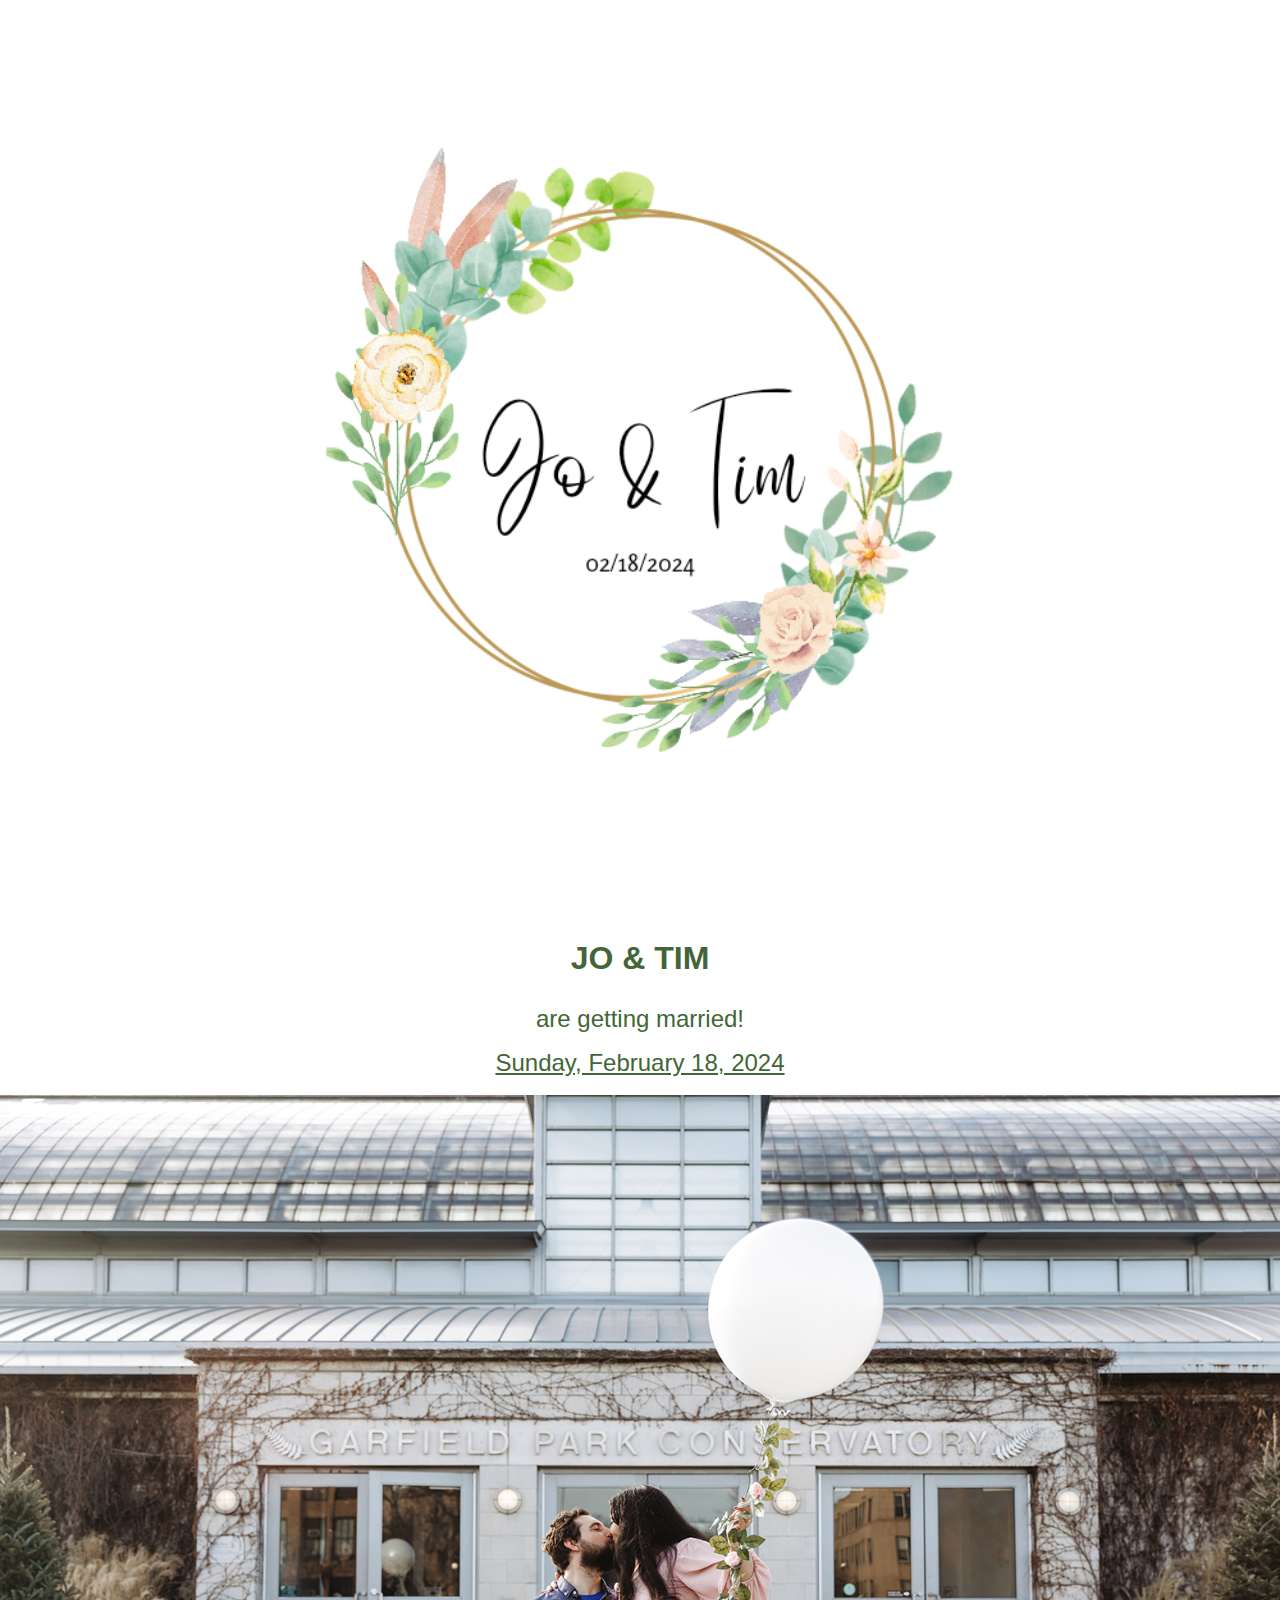
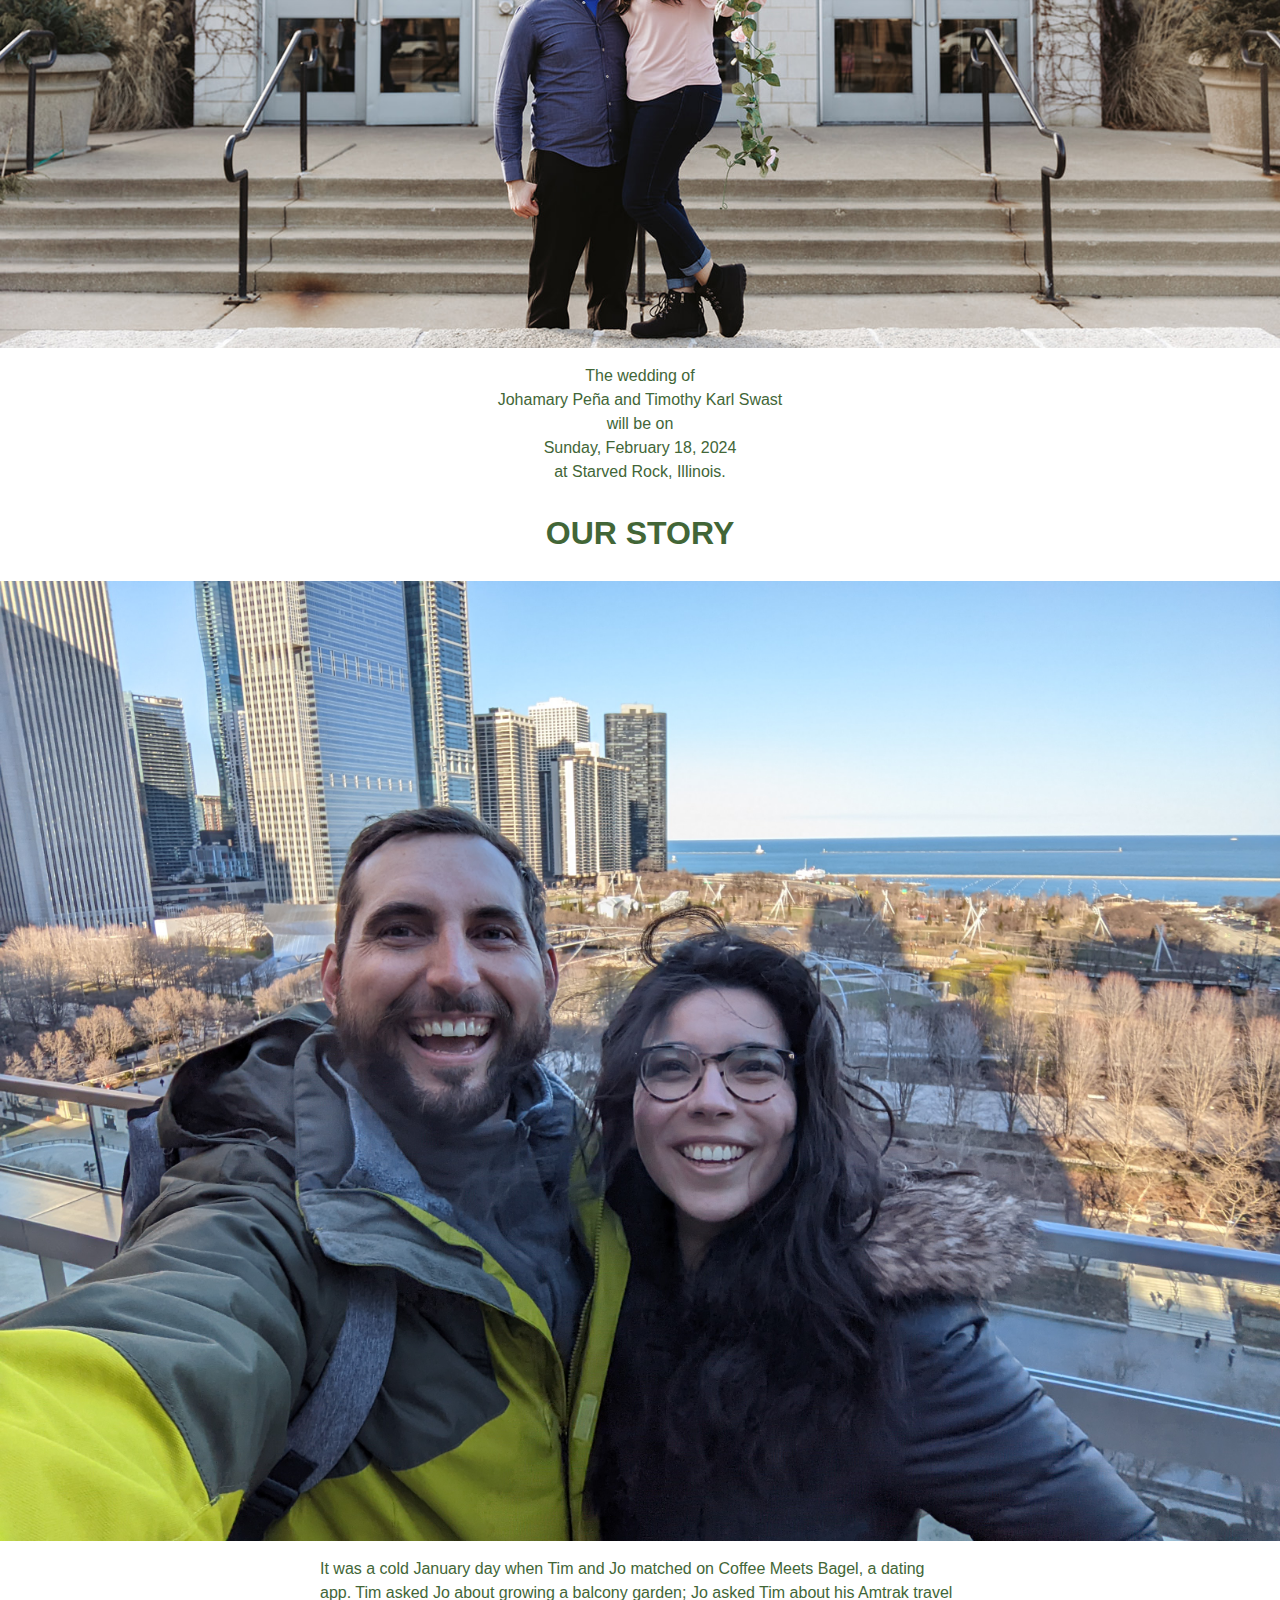
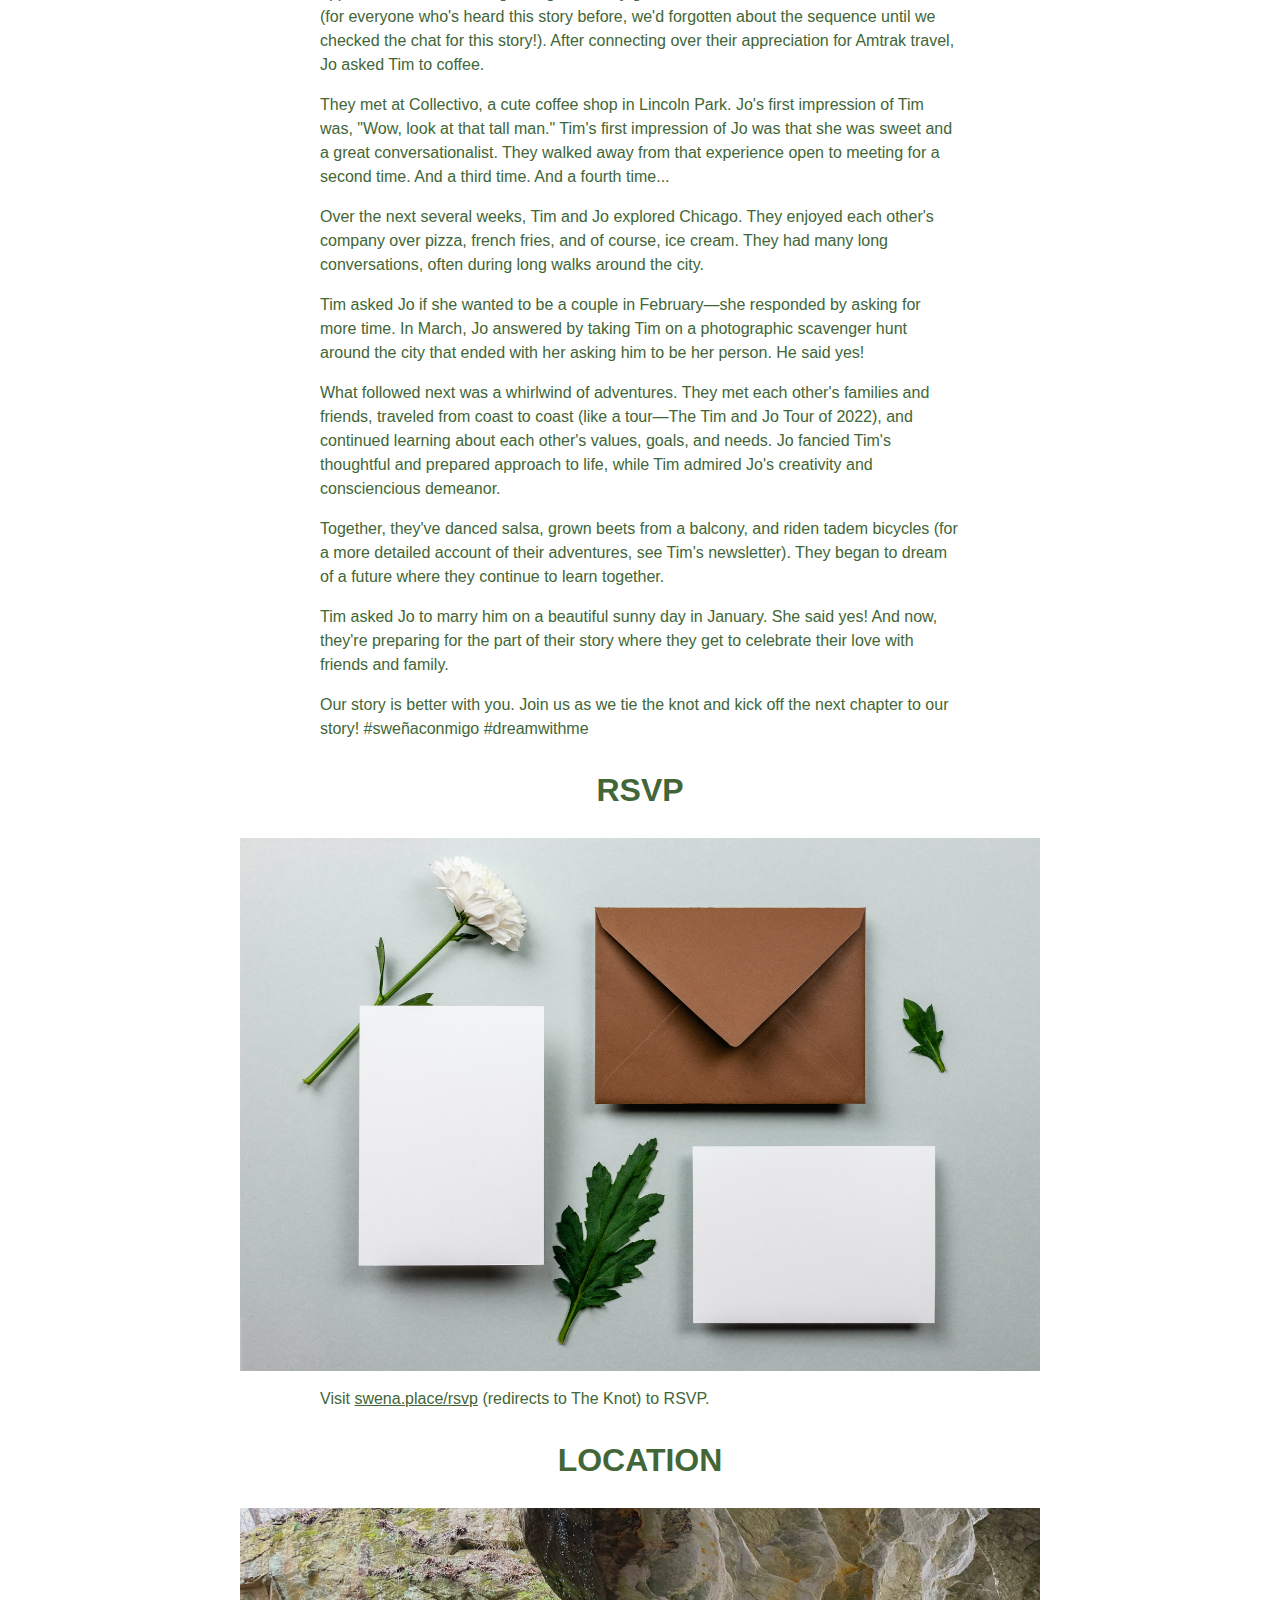
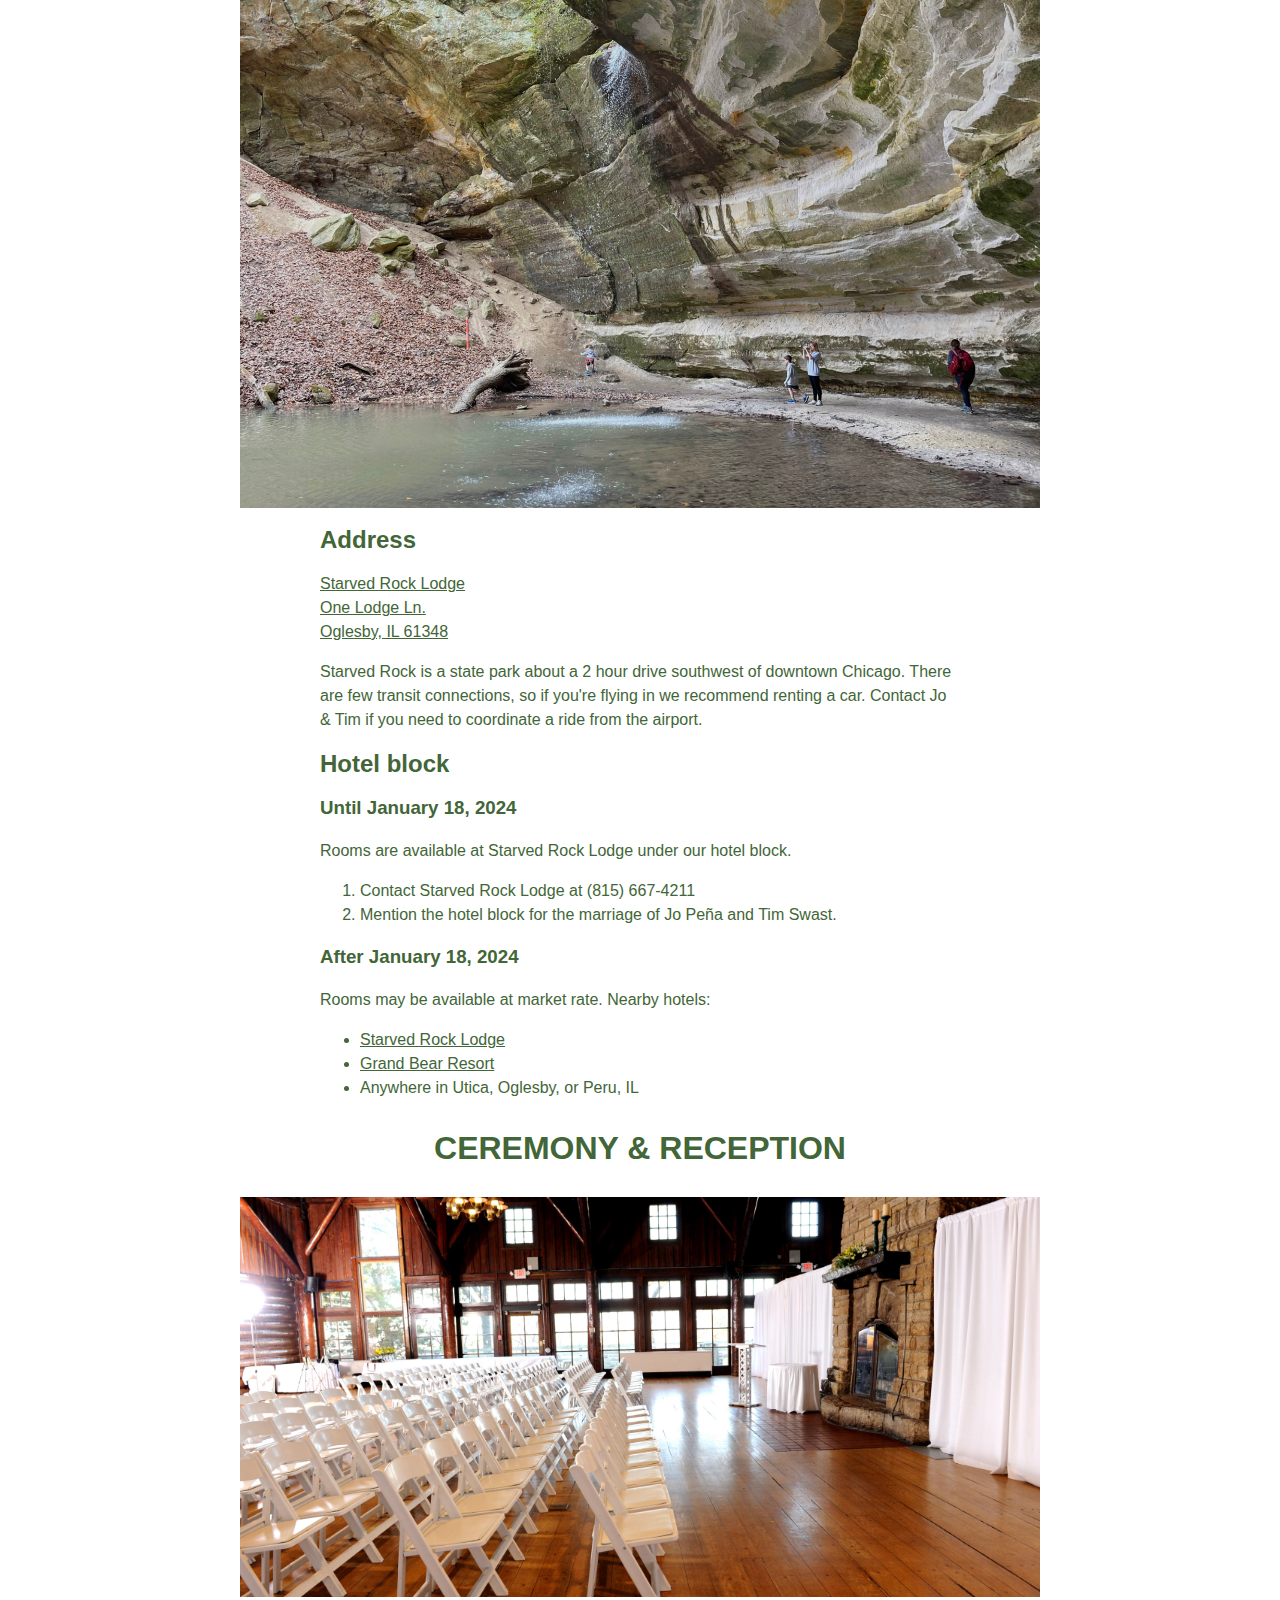
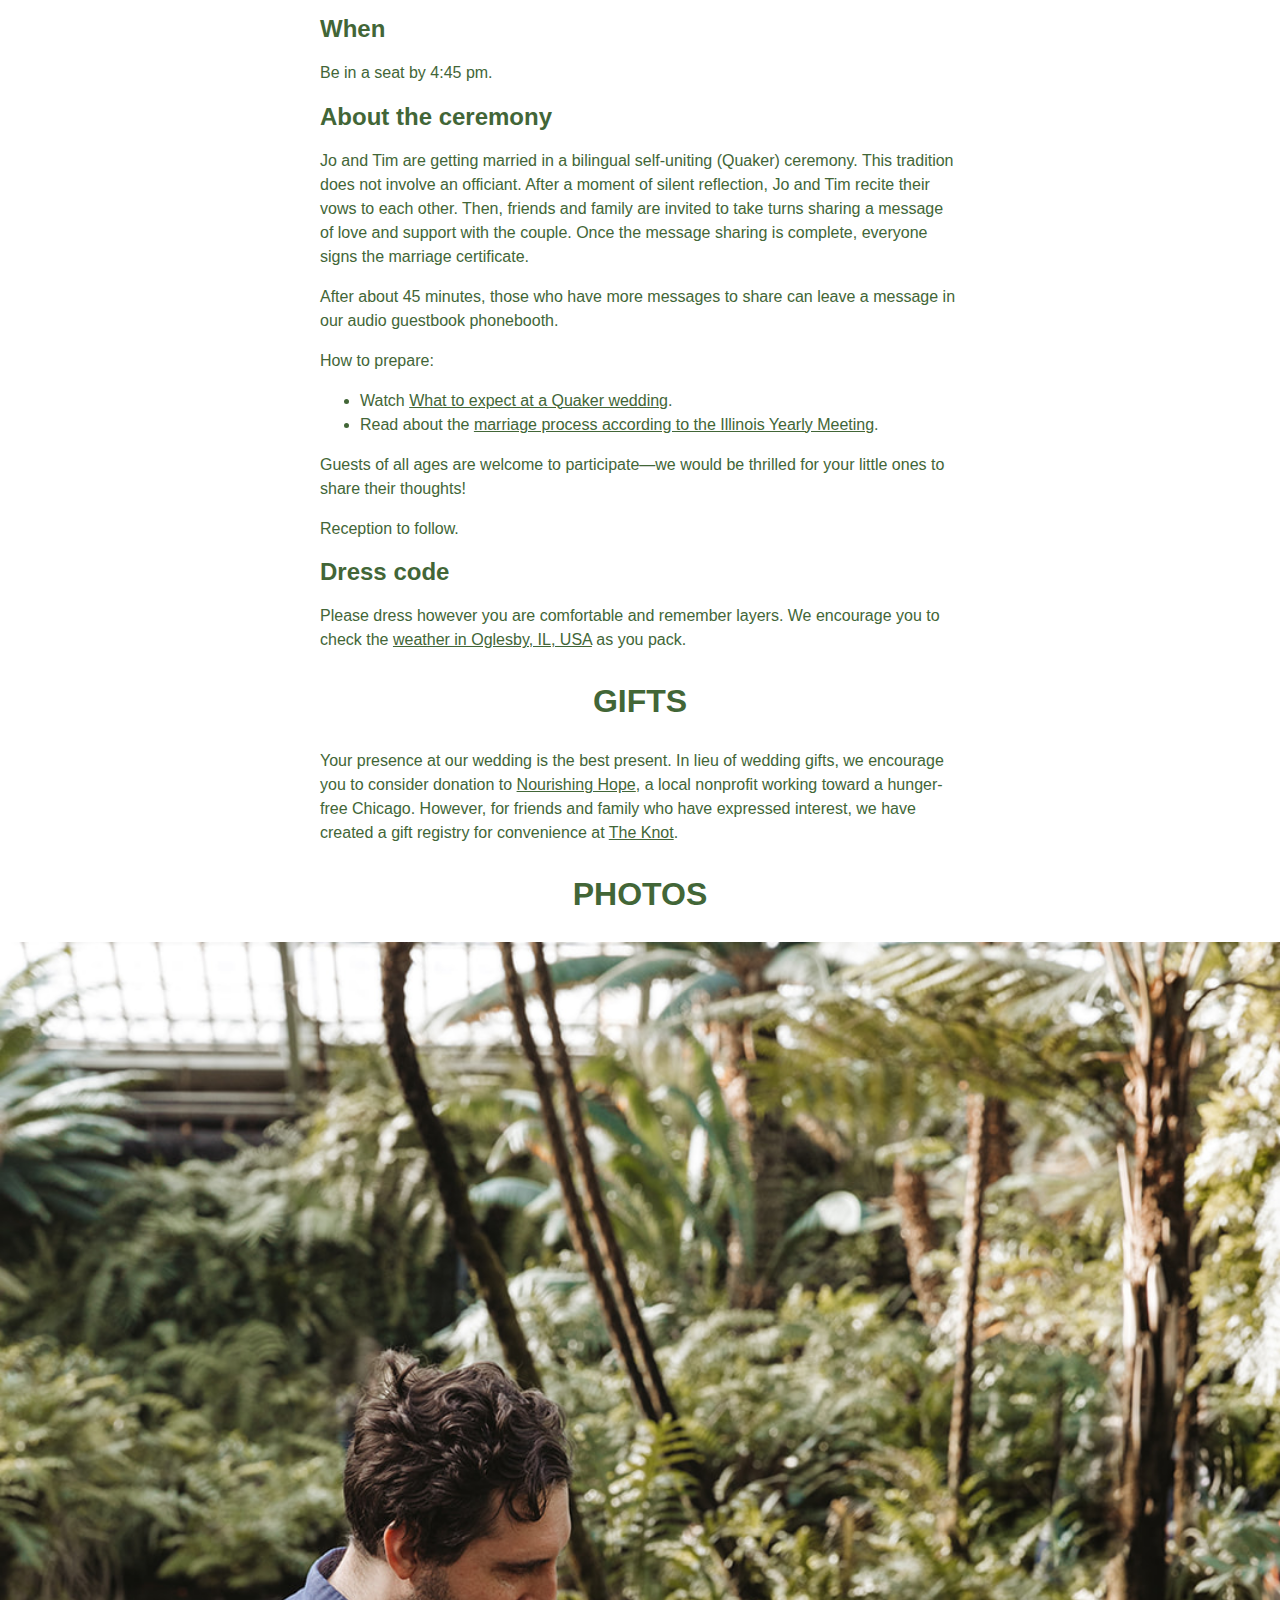
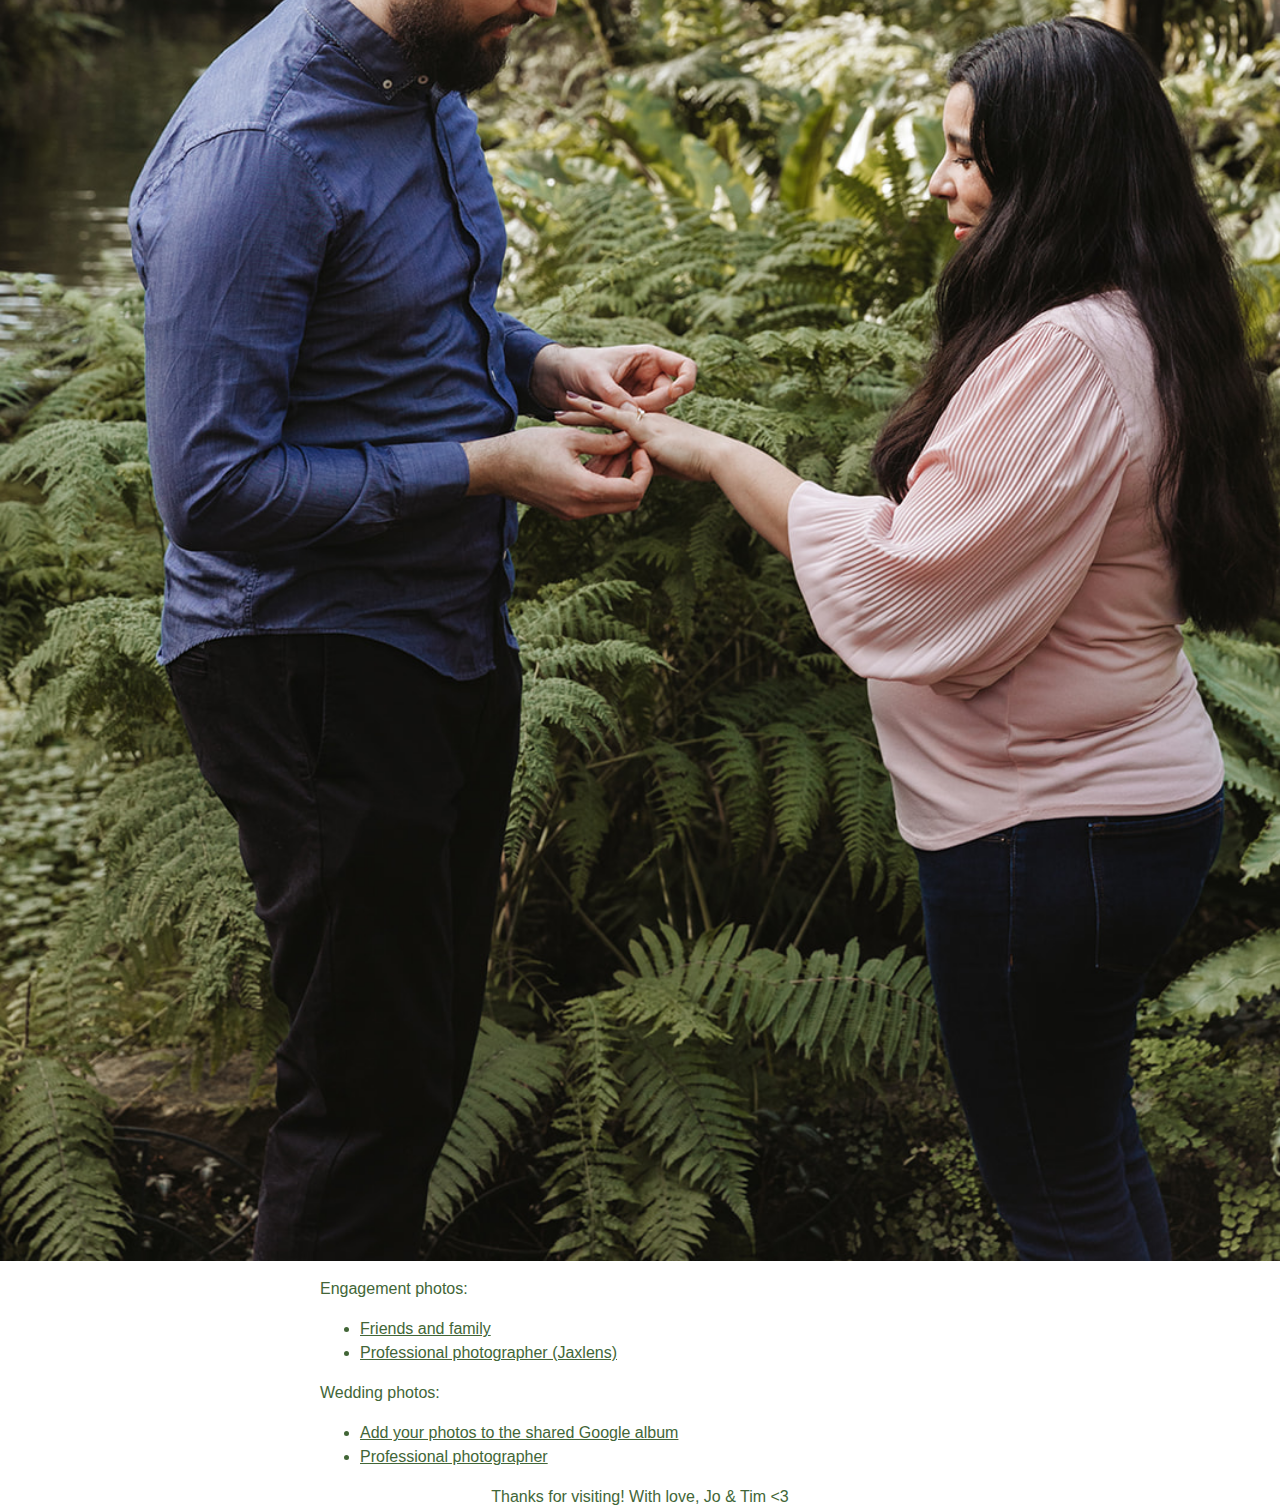
==== commit 1efa178a: "feat: link to photo albums" ====
--- a/en/index.html
+++ b/en/index.html
@@ -188,8 +188,8 @@
             <p>Wedding photos:</p>
 
             <ul>
-                <li>Add your photos to the shared Google album (link coming soon)</li>
-                <li>Professional photographer (to be posted after the wedding)</li>
+                <li><a href="https://photos.app.goo.gl/Zfey7myQwNVDa8Nv9">Add your photos to the shared Google album</a></li>
+                <li><a href="https://xcitephoto.smugmug.com/Weddings/Tim-Jo/n-fwbXG2">Professional photographer</a></li>
             </ul>
         </div>
     </div>
